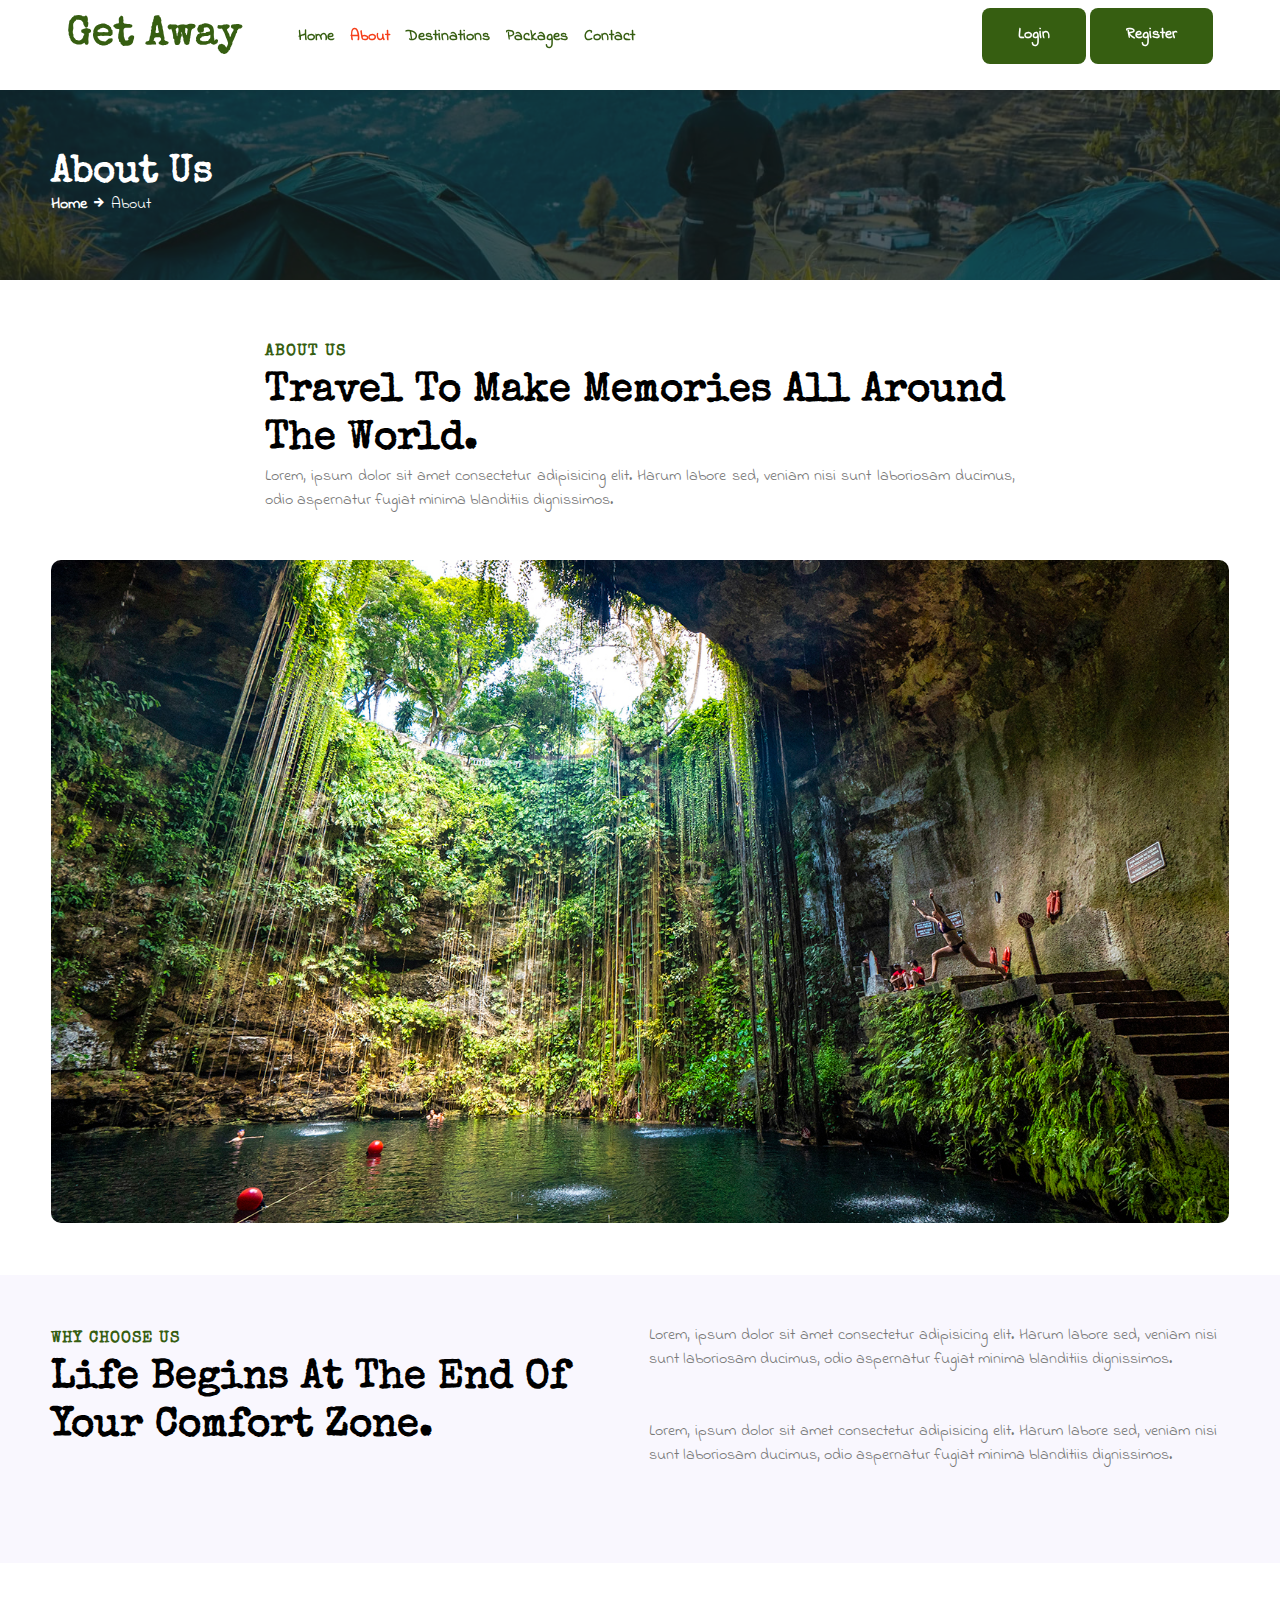
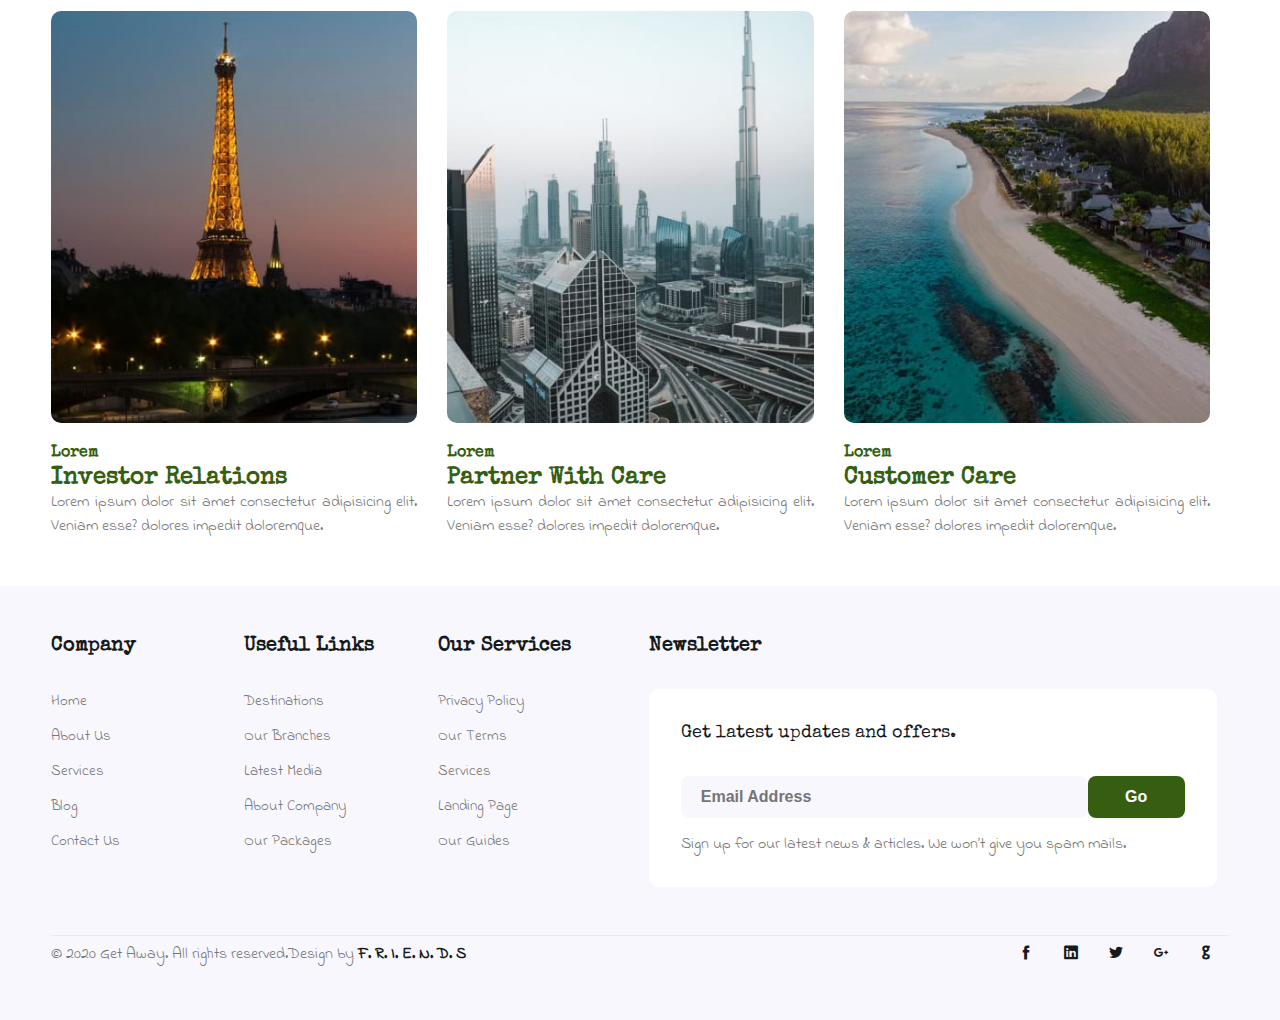
==== about.html @ 21738a69 "fix" ====
<!DOCTYPE html>
<html lang="en">
  <head>
    <meta charset="UTF-8" />
    <meta http-equiv="X-UA-Compatible" content="IE=edge" />
    <meta name="viewport" content="width=device-width, initial-scale=1.0" />

    <!-- google fonts -->
    <link rel="preconnect" href="https://fonts.googleapis.com" />
    <link rel="preconnect" href="https://fonts.gstatic.com" crossorigin />
    <link
      href="https://fonts.googleapis.com/css2?family=Indie+Flower&family=Special+Elite&display=swap"
      rel="stylesheet"
    />

    <!-- costum fonts -->
    <link href="css/icofont.min.css" rel="stylesheet" />
    <link href="css/style.css" rel="stylesheet" />
    <link href="css/responsive.css" rel="stylesheet" />

    <title>Get Away</title>
  </head>
  <body>
    <header id="site-header" class="fixed-top">
      <div class="container">
        <nav class="navbar navbar-expand-lg stroke">
          <h1>
            <a class="navbar-brand mr-lg-5" href="index.html"> Get Away </a>
          </h1>

          <button
            class="navbar-toggler collapsed bg-gradient"
            type="button"
            data-toggle="collapse"
            data-target="#navbarTogglerDemo02"
            aria-controls="navbarTogglerDemo02"
            aria-expanded="false"
            aria-label="Toggle navigation"
          >
            <span class="navbar-toggler-icon fa icon-expand fa-bars"></span>
            <span class="navbar-toggler-icon fa icon-close fa-times"></span>
          </button>

          <div class="collapse navbar-collapse" id="navbarTogglerDemo02">
            <ul class="navbar-nav mr-auto">
              <li class="nav-item">
                <a class="nav-link" href="index.html"
                  >Home <span class="sr-only">(current)</span></a
                >
              </li>
              <li class="nav-item active">
                <a class="nav-link" href="about.html">About</a>
              </li>
              <li class="nav-item">
                <a class="nav-link" href="services.html">Destinations</a>
              </li>
              <li class="nav-item">
                <a class="nav-link" href="pricing.html">Packages</a>
              </li>

              <li class="nav-item">
                <a class="nav-link" href="contact.html">Contact</a>
              </li>
            </ul>
          </div>
          <div class="d-lg-block d-none">
            <a href="contact.html" class="btn btn-style btn-secondary"
              >Login</a
            >
            <a href="contact.html" class="btn btn-style btn-secondary"
              >Register</a
            >
          </div>
        </nav>
      </div>
    </header>

   <section class="main-body my-about">
    <section class="travel-about-breadcrumb text-left">
        <div class="breadcrumb-bg breadcrumb-bg-about py-sm-5 py-4">
          <div class="container py-2">
            <h2 class="title">About Us</h2>
            <ul class="breadcrumbs-custom-path mt-2">
              <li><a href="#url">Home</a></li>
              <li class="active"><i class="icofont-arrow-right"></i> About </li>
            </ul>
          </div>
        </div>
      </section>
   </section>
   <section class="travel-cta4 py-5">
    <div class="container py-lg-5">
      <div style="margin: 8px auto; display: block; text-align:center;">

        <!---728x90--->

         
        </div>
      <div class="ab-section text-center">
        <h6 class="sub-title">About Us</h6>
        <h3 class="hny-title">Travel to make memories all around the world.</h3>
        <p class="py-3 mb-3">Lorem, ipsum dolor sit amet consectetur adipisicing elit. Harum labore sed, veniam nisi sunt laboriosam ducimus, odio
          aspernatur fugiat minima blanditiis dignissimos.</p>
      </div>
      <div class="row mt-5">
        <div class="col-md-9 mx-auto">
          <img src="images/banner3.jpeg" class="img-fluid" alt="">
        </div>
      </div>
      
    </div>
    </section>

    <section class="travel-content-6 py-5">
        <div class="container py-lg-5">
          <div class="row">
            <div class="col-lg-6 content-6-left pr-lg-5">
              <h6 class="sub-title">Why Choose Us</h6>
              <h3 class="hny-title">Life begins at the end of your comfort zone.</h3>
            </div>
            <div class="col-lg-6 content-6-right mt-lg-0 mt-4">
              <p class="mb-3">Lorem, ipsum dolor sit amet consectetur adipisicing elit. Harum labore sed, veniam nisi sunt laboriosam ducimus, odio
                aspernatur fugiat minima blanditiis dignissimos.</p>
                <p class="mb-3">Lorem, ipsum dolor sit amet consectetur adipisicing elit. Harum labore sed, veniam nisi sunt laboriosam ducimus, odio
                  aspernatur fugiat minima blanditiis dignissimos.</p>
            </div>
          </div>
        </div>
    </section>

    <section class="travel-grids1">
        <div class="hny-three-grids py-5">
          <div class="container py-lg-5">
            <div class="row">
              <div class="col-md-4 col-sm-6 mt-0 grids5-info">
                <a href="#url"><img src="images/g1.jpeg" class="img-fluid" alt=""></a>
                <h5>Lorem</h5>
                <h4><a href="#url">Investor Relations</a></h4>
                <p>Lorem ipsum dolor sit amet consectetur adipisicing elit. Veniam esse? dolores impedit doloremque.</p>
              </div>
              <div class="col-md-4 col-sm-6 mt-sm-0 mt-5 grids5-info">
                <a href="#url"><img src="images/g2.jpeg" class="img-fluid" alt=""></a>
                <h5>Lorem</h5>
                <h4><a href="#url"> 
                  Partner With Care</a></h4>
                <p>Lorem ipsum dolor sit amet consectetur adipisicing elit. Veniam esse? dolores impedit doloremque.</p>
              </div>
              <div class="col-md-4 col-sm-6 mt-md-0 mt-5 grids5-info">
                <a href="#url"><img src="images/g3.jpeg" class="img-fluid" alt=""></a>
                <h5>Lorem</h5>
                <h4><a href="#url">Customer Care</a></h4>
                <p>Lorem ipsum dolor sit amet consectetur adipisicing elit. Veniam esse? dolores impedit doloremque.</p>
              </div>
            </div>
          </div>
        </div>
      </section>

    <footer class="travel-footer">
        <div class="travel-footer-16-main py-5">
            <div class="container">
              <div class="row">
                <div class="col-lg-6 column">
                  <div class="row">
                    <div class="col-md-4 column">
                      <h3>Company</h3>
                      <ul class="footer-gd-16">
                        <li><a href="index.html">Home</a></li>
                        <li><a href="about.html">About Us</a></li>
                        <li><a href="services.html">Services</a></li>
                        <li><a href="blog.html">Blog</a></li>
                        <li><a href="contact.html">Contact Us</a></li>
                      </ul>
                    </div>
                    <div class="col-md-4 column mt-md-0 mt-4">
                      <h3>Useful Links</h3>
                      <ul class="footer-gd-16">
                        <li><a href="#url">Destinations</a></li>
                        <li><a href="#url">Our Branches</a></li>
                        <li><a href="#url">Latest Media</a></li>
                        <li><a href="about.html">About Company</a></li>
                        <li><a href="#url">Our Packages</a></li>
                      </ul>
                    </div>
                    <div class="col-md-4 column mt-md-0 mt-4">
                      <h3>Our Services</h3>
                      <ul class="footer-gd-16">
                        <li><a href="#url">Privacy Policy</a></li>
                        <li><a href="#url">Our Terms</a></li>
                        <li><a href="services.html">Services</a></li>
                        <li><a href="landing-single.html">Landing Page</a></li>
                        <li><a href="#url">Our Guides</a></li>
                      </ul>
                    </div>
                  </div>
                </div>
                <div class="col-lg-6 col-md-12 column pl-lg-5 column4 mt-lg-0 mt-5">
                  <h3>Newsletter </h3>
                  <div class="end-column">
                    <h4>Get latest updates and offers.</h4>
                    <form action="#" class="subscribe" method="post">
                      <input type="email" name="email" placeholder="Email Address" required="">
                      <button type="submit">Go</button>
                    </form>
                    <p>Sign up for our latest news &amp; articles. We won’t give you spam mails.</p>
                  </div>
                </div>
              </div>
              <div class="d-flex below-section justify-content-between align-items-center pt-4 mt-5">
                <div class="columns text-lg-left text-center">
                  <p>© 2020 Get Away. All rights reserved.Design by <a href="#" target="_blank">
                    F. R. I. E. N. D. S</a>
                  </p>
                </div>
                <div class="columns-2 mt-lg-0 mt-3">
                  <ul class="social">
                    <li><a href="#facebook"><i class="icofont-facebook"></i></a>
                    </li>
                    <li><a href="#linkedin"><i class="icofont-linkedin"></i></span></a>
                    </li>
                    <li><a href="#twitter"><i class="icofont-twitter"></i></span></a>
                    </li>
                    <li><a href="#google"><i class="icofont-google-plus"></i></span></a>
                    </li>
                    <li><a href="#github"><i class="icofont-github"></i></span></a>
                    </li>
                  </ul>
                </div>
              </div>
            </div>
          </div>
    </footer>

    <!-- for banner  -->
    <script>
      let slideIndex = 1;
      showSlides(slideIndex);

      function plusSlides(n) {
        showSlides((slideIndex += n));
      }

      function currentSlide(n) {
        showSlides((slideIndex = n));
      }

      function showSlides(n) {
        let i;
        let slides = document.getElementsByClassName("mySlides");
        if (n > slides.length) {
          slideIndex = 1;
        }
        if (n < 1) {
          slideIndex = slides.length;
        }
        for (i = 0; i < slides.length; i++) {
          slides[i].style.display = "none";
        }

        slides[slideIndex - 1].style.display = "block";
      }
    </script>
  </body>
</html>
---- css/style.css ----
/* offset */
* {
  margin: 0;
  padding: 0;
}
.container {
  width: 1178px;
  padding-right: 15px;
  padding-left: 15px;
  margin-right: auto;
  margin-left: auto;
}
ul li {
  list-style: none;
  display: inline-block;
}
.clearfix {
  clear: both;
}
p {
  margin: 0;
  padding: 0;
  font-size: 1em;
  line-height: 26px;
  color: #777;
}
p,
li,
a {
  font-family: "Indie Flower", cursive;
}
a {
  text-decoration: none;
  color: #000;
  font-weight: 600;
  cursor: pointer;
}
a:hover {
  color: #f53f1a;
}
.right {
  float: right;
}
.left {
  float: left;
}
p {
  text-align: justify;
  line-height: 1.5;
}
a {
  font-weight: 700;
  color: #365e11;
}
h1,
h2,
h3,
h4,
h5,
h6,
h1 a, h4 a {
  font-family: "Special Elite", cursive;
}
.mr-lg-5,
.mx-lg-5 {
  margin-right: 3rem !important;
}
.sr-only {
  position: absolute;
  width: 1px;
  height: 1px;
  padding: 0;
  margin: -1px;
  overflow: hidden;
  clip: rect(0, 0, 0, 0);
  border: 0;
}
.nav-fixed .navbar-expand-lg .navbar-nav li.nav-item.active .nav-link,
nav .active a {
  color: #f53f1a !important;
}
.mb-3 {
  margin-bottom: 3em;
}
.mt-5,
.my-5 {
  margin-top: 3rem !important;
}
.col-1,
.col-2,
.col-3,
.col-4,
.col-5,
.col-6,
.col-7,
.col-8,
.col-9,
.col-10,
.col-11,
.col-12,
.col,
.col-auto,
.col-sm-1,
.col-sm-2,
.col-sm-3,
.col-sm-4,
.col-sm-5,
.col-sm-6,
.col-sm-7,
.col-sm-8,
.col-sm-9,
.col-sm-10,
.col-sm-11,
.col-sm-12,
.col-sm,
.col-sm-auto,
.col-md-1,
.col-md-2,
.col-md-3,
.col-md-4,
.col-md-5,
.col-md-6,
.col-md-7,
.col-md-8,
.col-md-9,
.col-md-10,
.col-md-11,
.col-md-12,
.col-md,
.col-md-auto,
.col-lg-1,
.col-lg-2,
.col-lg-3,
.col-lg-4,
.col-lg-5,
.col-lg-6,
.col-lg-7,
.col-lg-8,
.col-lg-9,
.col-lg-10,
.col-lg-11,
.col-lg-12,
.col-lg,
.col-lg-auto,
.col-xl-1,
.col-xl-2,
.col-xl-3,
.col-xl-4,
.col-xl-5,
.col-xl-6,
.col-xl-7,
.col-xl-8,
.col-xl-9,
.col-xl-10,
.col-xl-11,
.col-xl-12,
.col-xl,
.col-xl-auto {
  position: relative;
  width: 100%;
  padding-right: 15px;
  padding-left: 15px;
}
.p-4 {
  padding: 1.5em;
}
.img-fluid {
  max-width: 100%;
  height: auto;
}
.mt-4,
.my-4 {
  margin-top: 1.5rem !important;
}
.pb-5,
.py-5 {
  padding-bottom: 3rem !important;
}
.col-6 {
  flex: 0 0 50%;
  max-width: 47%;
}
.pt-5,
.py-5 {
  padding-top: 3rem !important;
}
.ml-auto,
.mx-auto {
  margin-left: auto !important;
}
.text-left {
  text-align: left !important;
}
.hny-title {
  font-size: 40px;
  font-weight: 600;
  line-height: 48px;
  text-transform: capitalize;
}
.btn {
  display: inline-block;
  text-align: center;
  vertical-align: middle;
  -webkit-user-select: none;
  -moz-user-select: none;
  -ms-user-select: none;
  user-select: none;
}
.btn-style {
  padding: 0px 36px;
  font-size: 16px;
  line-height: 52px;
  text-transform: capitalize;
  font-weight: 600;
  transition: 0.3s ease-in;
  border-radius: 8px;
  height: 56px;
}
.btn-secondary {
  color: #fff;
  background-color: #365e11;
  border-color: #365e11;
}
.d-flex {
  display: flex !important;
}
/*=========== HOME PAGE ============*/
/* header */
.fixed-top {
  position: fixed;
  top: 0;
  right: 0;
  left: 0;
  z-index: 1030;
}
header {
  background-color: #fff;
  padding: 0px;
  transition: all 0.4s ease 0s;
  height: 90px;
  display: grid;
  align-items: center;
  box-shadow: 0 3px 9px rgb(0 0 0 / 5%);
}
.nav {
  display: flex;
  flex-wrap: wrap;
  padding-left: 0;
  margin-bottom: 0;
  list-style: none;
}

.nav-link {
  display: block;
  padding: 0.5rem 1rem;
}

.nav-link:hover,
.nav-link:focus {
  text-decoration: none;
}

.nav-link.disabled {
  color: #6c757d;
  pointer-events: none;
  cursor: default;
}

.nav-tabs {
  border-bottom: 1px solid #dee2e6;
}

.nav-tabs .nav-item {
  margin-bottom: -1px;
}

.nav-tabs .nav-link {
  border: 1px solid transparent;
  border-top-left-radius: 0.25rem;
  border-top-right-radius: 0.25rem;
}

.nav-tabs .nav-link:hover,
.nav-tabs .nav-link:focus {
  border-color: #e9ecef #e9ecef #dee2e6;
}

.nav-tabs .nav-link.disabled {
  color: #6c757d;
  background-color: transparent;
  border-color: transparent;
}

.nav-tabs .nav-link.active,
.nav-tabs .nav-item.show .nav-link {
  color: #495057;
  background-color: #fff;
  border-color: #dee2e6 #dee2e6 #fff;
}

.nav-tabs .dropdown-menu {
  margin-top: -1px;
  border-top-left-radius: 0;
  border-top-right-radius: 0;
}

.nav-pills .nav-link {
  border-radius: 0.25rem;
}

.nav-pills .nav-link.active,
.nav-pills .show > .nav-link {
  color: #fff;
  background-color: #000000;
}

.nav-fill .nav-item {
  flex: 1 1 auto;
  text-align: center;
}

.nav-justified .nav-item {
  flex-basis: 0;
  flex-grow: 1;
  text-align: center;
}

.tab-content > .tab-pane {
  display: none;
}

.tab-content > .active {
  display: block;
}

.navbar {
  position: relative;
  display: flex;
  flex-wrap: wrap;
  align-items: center;
  justify-content: space-between;
  padding: 0.5rem 1rem;
}

.navbar .container,
.navbar .container-fluid,
.navbar .container-sm,
.navbar .container-md,
.navbar .container-lg,
.navbar .container-xl {
  display: flex;
  flex-wrap: wrap;
  align-items: center;
  justify-content: space-between;
}

.navbar-brand {
  display: inline-block;
  padding-top: 0.3125rem;
  padding-bottom: 0.3125rem;
  margin-right: 1rem;
  font-size: 1.25rem;
  line-height: inherit;
  white-space: nowrap;
}

.navbar-brand:hover,
.navbar-brand:focus {
  text-decoration: none;
}

.navbar-nav {
  display: flex;
  flex-direction: column;
  padding-left: 0;
  margin-bottom: 0;
  list-style: none;
}

.navbar-nav .nav-link {
  padding-right: 0;
  padding-left: 0;
}

.navbar-nav .dropdown-menu {
  position: static;
  float: none;
}

.navbar-text {
  display: inline-block;
  padding-top: 0.5rem;
  padding-bottom: 0.5rem;
}

.navbar-collapse {
  flex-basis: 100%;
  flex-grow: 1;
  align-items: center;
}

.navbar-toggler {
  padding: 0.25rem 0.75rem;
  font-size: 1.25rem;
  line-height: 1;
  background-color: transparent;
  border: 1px solid transparent;
  border-radius: 0.25rem;
}

.navbar-toggler:hover,
.navbar-toggler:focus {
  text-decoration: none;
}

.navbar-toggler-icon {
  display: inline-block;
  width: 1.5em;
  height: 1.5em;
  vertical-align: middle;
  content: "";
  background: no-repeat center center;
  background-size: 100% 100%;
}
.navbar-expand {
  flex-flow: row nowrap;
  justify-content: flex-start;
}

.navbar-expand > .container,
.navbar-expand > .container-fluid,
.navbar-expand > .container-sm,
.navbar-expand > .container-md,
.navbar-expand > .container-lg,
.navbar-expand > .container-xl {
  padding-right: 0;
  padding-left: 0;
}

.navbar-expand .navbar-nav {
  flex-direction: row;
}

.navbar-expand .navbar-nav .dropdown-menu {
  position: absolute;
}

.navbar-expand .navbar-nav .nav-link {
  padding-right: 0.5rem;
  padding-left: 0.5rem;
}

.navbar-expand > .container,
.navbar-expand > .container-fluid,
.navbar-expand > .container-sm,
.navbar-expand > .container-md,
.navbar-expand > .container-lg,
.navbar-expand > .container-xl {
  flex-wrap: nowrap;
}

.navbar-expand .navbar-collapse {
  display: flex !important;
  flex-basis: auto;
}

.navbar-expand .navbar-toggler {
  display: none;
}

.navbar-light .navbar-brand {
  color: rgba(0, 0, 0, 0.9);
}

.navbar-light .navbar-brand:hover,
.navbar-light .navbar-brand:focus {
  color: rgba(0, 0, 0, 0.9);
}

.navbar-light .navbar-nav .nav-link {
  color: rgba(0, 0, 0, 0.5);
}

.navbar-light .navbar-nav .nav-link:hover,
.navbar-light .navbar-nav .nav-link:focus {
  color: rgba(0, 0, 0, 0.7);
}

.navbar-light .navbar-nav .nav-link.disabled {
  color: rgba(0, 0, 0, 0.3);
}

.navbar-light .navbar-nav .show > .nav-link,
.navbar-light .navbar-nav .active > .nav-link,
.navbar-light .navbar-nav .nav-link.show,
.navbar-light .navbar-nav .nav-link.active {
  color: rgba(0, 0, 0, 0.9);
}

.navbar-light .navbar-toggler {
  color: rgba(0, 0, 0, 0.5);
  border-color: rgba(0, 0, 0, 0.1);
}

.navbar-light .navbar-toggler-icon {
  background-image: url("data:image/svg+xml,%3csvg xmlns='http://www.w3.org/2000/svg' width='30' height='30' viewBox='0 0 30 30'%3e%3cpath stroke='rgba(0, 0, 0, 0.5)' stroke-linecap='round' stroke-miterlimit='10' stroke-width='2' d='M4 7h22M4 15h22M4 23h22'/%3e%3c/svg%3e");
}

.navbar-light .navbar-text {
  color: rgba(0, 0, 0, 0.5);
}

.navbar-light .navbar-text a {
  color: rgba(0, 0, 0, 0.9);
}

.navbar-light .navbar-text a:hover,
.navbar-light .navbar-text a:focus {
  color: rgba(0, 0, 0, 0.9);
}

.navbar-dark .navbar-brand {
  color: #fff;
}

.navbar-dark .navbar-brand:hover,
.navbar-dark .navbar-brand:focus {
  color: #fff;
}

.navbar-dark .navbar-nav .nav-link {
  color: rgba(255, 255, 255, 0.5);
}

.navbar-dark .navbar-nav .nav-link:hover,
.navbar-dark .navbar-nav .nav-link:focus {
  color: rgba(255, 255, 255, 0.75);
}

.navbar-dark .navbar-nav .nav-link.disabled {
  color: rgba(255, 255, 255, 0.25);
}

.navbar-dark .navbar-nav .show > .nav-link,
.navbar-dark .navbar-nav .active > .nav-link,
.navbar-dark .navbar-nav .nav-link.show,
.navbar-dark .navbar-nav .nav-link.active {
  color: #fff;
}

.navbar-dark .navbar-toggler {
  color: rgba(255, 255, 255, 0.5);
  border-color: rgba(255, 255, 255, 0.1);
}

.navbar-dark .navbar-text {
  color: rgba(255, 255, 255, 0.5);
}

.navbar-dark .navbar-text a {
  color: #fff;
}

.navbar-dark .navbar-text a:hover,
.navbar-dark .navbar-text a:focus {
  color: #fff;
}
#site-header nav h1 a {
  font-size: 40px;
}

/* banner */
.mySlides {
  display: none;
}
.mySlides img {
  vertical-align: middle;
  height: 41em;
  object-fit: cover;
}

/* Slideshow container */
.slideshow-container {
  max-width: 100%;
  position: relative;
  margin: auto;
}

/* Next & previous buttons */
.prev,
.next {
  cursor: pointer;
  position: absolute;
  top: 50%;
  width: auto;
  padding: 16px;
  margin-top: -22px;
  color: white;
  font-weight: bold;
  font-size: 18px;
  transition: 0.6s ease;
  border-radius: 0 3px 3px 0;
  user-select: none;
}

/* Position the "next button" to the right */
.next {
  right: 0;
  border-radius: 3px 0 0 3px;
}

/* On hover, add a black background color with a little bit see-through */
.prev:hover,
.next:hover {
  background-color: rgba(0, 0, 0, 0.8);
}

/* Caption text */
.text {
  color: #f2f2f2;
  font-size: 15px;
  padding: 8px 12px;
  position: absolute;
  bottom: 8px;
  width: 100%;
  text-align: center;
}

/* Fading animation */
.fade {
  animation-name: fade;
  animation-duration: 1.5s;
}

@keyframes fade {
  from {
    opacity: 0.4;
  }
  to {
    opacity: 1;
  }
}
/* travel-grid */
.travel-grids img,
.best-rooms img, .travel-cta4 img, .travel-grids1 img{
  border-radius: 10px;
}
.travel-grids {
  background-color: #936be80d;
}
.sub-title {
  font-size: 16px;
  font-weight: 700;
  text-transform: uppercase;
  line-height: 2em;
  letter-spacing: 1px;
  color: #365e11;
}
.main-title {
  font-size: 40px;
  font-weight: 600;
  line-height: 48px;
  text-transform: capitalize;
}
.row {
  display: flex;
  flex-wrap: wrap;
  margin-right: -15px;
  margin-left: -15px;
}
.col-lg-6 {
  flex: 0 0 50%;
  max-width: 47%;
}
.subject-card-header {
  background-color: #fff;
  border-radius: 8px;
  box-shadow: var(--card-box-shadow);
  transition: 0.3s ease-in-out;
  border: 1px solid #ddd;
}
.align-items-center {
  align-items: center !important;
}
.travel-grids h4 {
  font-size: 24px;
  line-height: 28px;
  color: #000;
}
.travel-grids .dst-btm {
  margin: 16px 0;
  padding: 6px 0;
  border-top: 1px dotted #c5c5c5;
  border-bottom: 1px dotted #c5c5c5;
  color: #000;
  display: grid;
  grid-template-columns: 2fr 1fr;
  align-items: center;
}
.travel-grids .dst-btm h6 {
  font-size: 16px;
  font-weight: 400;
  color: 000;
}
.travel-grids .dst-btm span {
  text-align: right;
  font-size: 16px;
  font-weight: 600;
  color: #365e11;
}

/* stats count */
.stats_info p {
  font-size: 50px;
  line-height: 60px;
  font-weight: 700;
  color: #365e11;
  margin-top: 30px;
  margin-bottom: 0;
}
.stats_info h4 {
  font-size: 20px;
  line-height: 25px;
  text-transform: capitalize;
  color: #777;
  margin-top: 10px;
  opacity: 0.8;
  font-weight: 300;
}

/* best-rooms */
.best-rooms {
  background-color: #936be80d;
}
.best-rooms .maghny-grid {
  position: relative;
  list-style: none;
}
.best-rooms .maghny-grid figure {
  position: relative;
  /* float: left; */
  overflow: hidden;
  background: #020004;
  text-align: center;
  cursor: pointer;
  margin-bottom: 0px;
  border-top-left-radius: 10px;
  border-top-right-radius: 10px;
}
.best-rooms .maghny-grid figure img {
  position: relative;
  display: block;
  min-height: 100%;
  max-width: 100%;
  opacity: 0.8;
}
.best-rooms figure.effect-lily img {
  opacity: 0.7;
  transition: opacity 0.35s, transform 0.35s;
  width: 100%;
}
article,
aside,
figcaption,
figure,
footer,
header,
hgroup,
main,
nav,
section {
  display: block;
}
.best-rooms .maghny-grid figure figcaption {
  padding: 2em;
  padding-bottom: 0;
  color: #fff;
  text-transform: capitalize;
  -webkit-backface-visibility: hidden;
  backface-visibility: hidden;
}
.best-rooms .maghny-grid figure figcaption,
.best-rooms .maghny-grid figure figcaption > a {
  position: absolute;
  top: inherit;
  bottom: 27%;
  left: 0;
  width: 100%;
}
.best-rooms figure.effect-lily figcaption {
  text-align: left;
}
.best-rooms figure.effect-lily figcaption > div {
  position: absolute;
  bottom: 0;
  left: 0;
  padding: 1.5em;
  padding-bottom: 0;
  width: 100%;
  height: 50%;
}
.best-rooms .maghny-grid figure h4 {
  transition: transform 0.35s;
  font-size: 18px;
  line-height: 28px;
}
.best-rooms .maghny-grid figure h4,
.best-rooms .maghny-grid figure p {
  margin: 0;
  color: #fff;
}
.best-rooms figure.effect-lily h4,
.best-rooms figure.effect-lily p,
.best-rooms figure.effect-lily a {
  transform: translate3d(0, 40px, 0);
}
.best-rooms figure.effect-lily h4 {
  transition: transform 0.35s;
}
.best-rooms .maghny-grid figure p {
  color: #fff;
  font-weight: 600;
}
.best-rooms figure.effect-lily p,
.best-rooms figure.effect-lily a {
  color: rgba(255, 255, 255, 0.8);
  opacity: 0;
  transition: opacity 0.2s, transform 0.35s;
}
.best-rooms figure.effect-lily:hover img,
.best-rooms figure.effect-lily:hover p,
.best-rooms figure.effect-lily:hover a {
  opacity: 0.9;
}

.best-rooms figure.effect-lily:hover h4,
.best-rooms figure.effect-lily:hover p,
.best-rooms figure.effect-lily:hover p {
  transform: translate3d(0, 15px, 0);
}

.best-rooms figure.effect-lily:hover p,
.best-rooms figure.effect-lily:hover a {
  transition-delay: 0.05s;
  transition-duration: 0.35s;
}

.best-rooms .room-info ul li {
  display: inline-block;
  margin-right: 15px;
  color: var(--para-color);
  font-weight: 500;
}

.best-rooms .room-info ul li span.fa {
  color: #d1cebd;
  width: 22px;
  font-size: 16px;
}
.best-rooms .border-radius {
  border-radius: 10px;
}
.best-rooms .col-6 {
  max-width: 44%;
}
.travel-bottom {
  background: url(../images/banner2.jpeg) no-repeat center;
  background-size: cover;
  position: relative;
  z-index: 0;
  display: grid;
  align-items: center;
}

.travel-bottom::before {
  content: "";
  position: absolute;
  top: 0;
  min-height: 100%;
  left: 0;
  right: 0;
  z-index: -1;
  background-color: #0c0c0c;
  opacity: 0.6;
}

.travel-bottom .bottom-info {
  max-width: 600px;
}

.travel-bottom .bottom-info p {
  color: #fff;
  text-align: left;
  opacity: 0.9;
}
.hny-title.two {
  color: #fff;
}
/* footer  */
.travel-footer .travel-footer-16-main {
  background: #936be80d;
}

.travel-footer .travel-footer-16-main h3 {
  font-size: 20px;
  line-height: 25px;
  color: #151b1d;
  margin-bottom: 30px;
  font-weight: 700;
}

.travel-footer .travel-footer-16-main h4 {
  font-size: 18px;
  line-height: 25px;
  color: #151b1d;
  margin-bottom: 30px;
  font-weight: 500;
}

.travel-footer .ad-text-inf {
  margin-bottom: 20px;
}
.travel-footer .col-md-4 {
  max-width: 27.33333%;
}

.travel-footer span.color-ubd {
  color: var(--font-color);
  opacity: 0.5;
  font-weight: 500;
  font-size: 16px;
  display: block;
  margin-bottom: 2px;
}

.travel-footer .footer-gd-16 li {
  display: block;
  list-style: none;
  margin: 10px 0;
}

.travel-footer .footer-gd-16 li a {
  color: #777;
  font-weight: normal;
  font-size: 15px;
  line-height: 25px;
  padding: 0;
  text-transform: capitalize;
}

.travel-footer .end-column {
  background-color: #fff;
  padding: 2em;
  border-radius: 10px;
}

.travel-footer .below-section,
.travel-footer .para-content-footer {
  border-top: 1px solid #eaeaea;
}

.travel-footer .travel-footer-16-main h3 a:hover,
.travel-footer .footer-gd-16 li a:hover,
.travel-footer .travel-footer-16-main p a:hover {
  opacity: 0.8;
  color: #000;
}

.travel-footer .travel-footer-16-main p {
  line-height: 22px;
  color: #777;
  font-size: 16px;
}

.travel-footer .travel-footer-16-main p a {
  color: #151b1d;
}

.travel-footer a.footer-small-text {
  color: var(--heading-color);
  line-height: 24px;
  font-size: 16px;
  font-weight: 600;
  transition: 0.3s ease-in;
}

.travel-footer a.footer-small-text:hover {
  background: var(--secondary-color);
  transition: 0.3s ease-in;
}

.travel-footer .text-sub-small {
  color: #656f7b;
  font-size: 14px;
  margin-top: 4px;
}

.travel-footer form {
  display: flex;
  margin-bottom: 15px;
  justify-content: space-between;
}

.travel-footer .subscribe input[type="email"] {
  background: #936be80d;
  border: none;
  padding: 12px 20px;
  font-size: 16px;
  outline: none;
  width: 78%;
  color: #151b1d;
  font-weight: 600;
  border-radius: 8px;
}

.travel-footer .subscribe button {
  text-align: center;
  background: #365e11;
  border: none;
  outline: none;
  font-size: 16px;
  font-weight: 600;
  padding: 12px 20px;
  cursor: pointer;
  width: 20%;
  color: #fff;
  border-radius: 8px;
}

.travel-footer .subscribe button:hover {
  transition: all 0.5s ease;
}

.travel-footer .subscribe button img {
  vertical-align: middle;
}

.travel-footer #movetop {
  display: none;
  position: fixed;
  bottom: 100px;
  right: 20px;
  z-index: 99;
  border: none;
  outline: none;
  cursor: pointer;
  width: 50px;
  height: 45px;
  background: #365e11;
  padding: 0;
  opacity: 0.7;
  transition: 0.3s ease;
  border-radius: 8px;
}

.travel-footer #movetop:hover {
  opacity: 1;
  transition: 0.3s ease;
}

.travel-footer #movetop span.fa {
  line-height: 45px;
  color: #fff;
  font-size: 22px;
}

.travel-footer .below-section {
  justify-content: space-between;
}

.travel-footer ul.social li,
.travel-footer ul.jst-link li {
  display: inline-block;
  margin-right: 5px;
}

.travel-footer ul.social li a {
  color: #151b1d;
  width: 36px;
  height: 36px;
  line-height: 36px;
  display: inline-block;
  border-radius: 50%;
  text-align: center;
}

.travel-footer ul.social li a:hover {
  background: #e9ecef;
  transition: 0.3s ease;
  color: #fff;
}

.travel-footer ul.social li a span {
  font-size: 15px;
  line-height: 36px;
}

/* ====================== Login Page ====================== */
/* breadcrumb */
.travel-about-breadcrumb {
    margin-top: 90px;
    background: url(../images/banner2.jpeg) no-repeat center;
    background-size: cover;
    position: relative;
    z-index: 0;
    display: grid;
    align-items: center;
    padding: 1em 0;
  }
  
  .travel-about-breadcrumb h2.title {
    font-size: 38px;
    font-weight: 700;
    color: #fff;
  }
  
  .travel-about-breadcrumb::before {
    content: "";
    position: absolute;
    top: 0;
    min-height: 100%;
    left: 0;
    right: 0;
    z-index: -1;
    background-color: #161B1D;
    opacity: .7;
  }
  
  .travel-about-breadcrumb .breadcrumbs-custom-path li {
    position: relative;
    display: inline-block;
    vertical-align: middle;
    font-size: 1em;
    line-height: 1.5;
    font-weight: 400;
    text-transform: capitalize;
    color: #fff;
  }
  
  ul.breadcrumbs-custom-path li a {
    color: var(--secondary-color);
  }
  
  .travel-about-breadcrumb .breadcrumbs-custom-path li span.fa {
    font-size: 12px;
    vertical-align: 2px;
  }
  
  @media (max-width:991px) {
    .travel-about-breadcrumb {
      margin-top: 68px;
    }
  }
  
  @media (max-width:640px) {
    .travel-about-breadcrumb h2.title {
      font-size: 34px;
    }
  
    .travel-about-breadcrumb {
      margin-top: 68px;
    }
  }
  
  @media (max-width:600px) {
    .travel-about-breadcrumb h2.title {
      font-size: 30px;
    }
}
/* about  */
.ab-section {
    max-width: 750px;
    margin: 0 auto;
  }
  
  .travel-content-6 {
    background: #936be80d ;
  }
  

#loggedIn-block .dropdown {
  position: relative;
  display: inline-block;
}

#loggedIn-block .dropdown-content {
  display: none;
  position: absolute;
  background-color: #f9f9f9;
  min-width: 160px;
  box-shadow: 0px 8px 16px 0px rgba(0, 0, 0, 0.2);
  padding: 12px 16px;
  z-index: 1;
}

#loggedIn-block .dropdown:hover .dropdown-content {
  display: block;
}

/* For Modal */
/* The Modal (background) */
.modal {
  display: none; /* Hidden by default */
  position: fixed; /* Stay in place */
  z-index: 1; /* Sit on top */
  padding-top: 100px; /* Location of the box */
  left: 0;
  top: 0;
  width: 100%; /* Full width */
  height: 100%; /* Full height */
  overflow: auto; /* Enable scroll if needed */
  background-color: rgb(0, 0, 0); /* Fallback color */
  background-color: rgba(0, 0, 0, 0.4); /* Black w/ opacity */
}

/* Modal Content */
.modal-content {
  position: relative;
  background-color: #fefefe;
  margin: auto;
  padding: 0;
  border: 1px solid #888;
  width: 80%;
  box-shadow: 0 4px 8px 0 rgba(0, 0, 0, 0.2), 0 6px 20px 0 rgba(0, 0, 0, 0.19);
  -webkit-animation-name: animatetop;
  -webkit-animation-duration: 0.4s;
  animation-name: animatetop;
  animation-duration: 0.4s;
}

/* Add Animation */
@-webkit-keyframes animatetop {
  from {
    top: -300px;
    opacity: 0;
  }
  to {
    top: 0;
    opacity: 1;
  }
}

@keyframes animatetop {
  from {
    top: -300px;
    opacity: 0;
  }
  to {
    top: 0;
    opacity: 1;
  }
}

/* The Close Button */
.close {
  color: #365e11;
  float: right;
  font-size: 28px;
  font-weight: bold;
}

.close:hover,
.close:focus {
  color: #f53f1a;
  text-decoration: none;
  cursor: pointer;
}

.modal-header {
  padding: 18px;
  background-color: #f1f1f1;
  color: #365e11;
}

.modal-body {
  padding: 2px 16px;
}

.modal-footer {
  padding: 16px;
  background-color: #f1f1f1;
  color: #365e11;
  display: flex;
  justify-content: space-between;
  flex-direction: row-reverse;
}

#changePwForm form {
  border: 3px solid #f1f1f1;
}

#changePwForm input[type="text"],
#changePwForm input[type="password"] {
  width: 100%;
  padding: 12px 20px;
  margin: 8px 0;
  display: inline-block;
  border: 1px solid #ccc;
  box-sizing: border-box;
}

#changePwForm .container {
  width: auto;
}

.modal-footer button {
  background-color: #04aa6d;
  color: white;
  padding: 14px 20px;
  margin: 8px 0;
  border: none;
  cursor: pointer;
  /* width: 100%; */
}

.modal-footer button:hover {
  opacity: 0.8;
}

.modal-footer .cancelbtn {
  background-color: #f44336;
}
.travel-grids1 .grids5-info h5 {
    font-size: 16px;
    line-height: 25px;
    color: #365e11;
    margin-top: 10px;
}
.travel-grids1 h4, .grids-1 h4{
    margin: 0;
    padding: 0;
    color: #151b1d;
    font-weight: 700;
    font-size: 1.5em;
    font-family: "Special Elite", cursive;
}
/* Destination Page  */
.grids-1 .info {
    padding: 20px 0px;
}
.grids-1 .dst-btm {
    display: grid;
    grid-template-columns: 2fr 1fr;
    align-items: center;
    border-top: 1px solid #ddd;
    margin-top: 16px;
    padding-top: 10px;
}
.grids-1 .dst-btm h6 {
    font-size: 16px;
    font-weight: 400;
    color: #151b1d;
}
.grids-1 .dst-btm span {
    text-align: right;
    font-size: 16px;
    font-weight: 600;
    color: #365e11;
}
/* Packages page  */
.pricing .grid {
    display: grid;
    grid-template-columns: 1fr 3fr 2fr;
    align-items: center;
    grid-gap: 20px;
  }
  
  .pricing .price-box {
    box-sizing: border-box;
    background: #fff;
    padding: 20px;
    border: 1px solid #151b1d;
    border-radius: 6px;
    -webkit-border-radius: 6px;
    -o-border-radius: 6px;
    -moz-border-radius: 6px;
    -ms-border-radius: 6px;
    margin-bottom: 30px;
  }
  
  .pricing .price-box:hover {
    border: 1px solid #f44336;
    transition: 0.5s ease-out;
    -webkit-transition: 0.5s ease-out;
    -moz-transition: 0.5s ease-out;
    -ms-transition: 0.5s ease-out;
    -o-transition: 0.5s ease-out;
  }
  
  .pricing .pricehead {
    color: #151b1d;
    text-transform: uppercase;
    line-height: 20px;
    font-size: 15px;
    font-weight: 700;
  }
  
  .pricing .pricing {
    color: var(--heading-color);
    line-height: 32px;
    font-size: 42px;
    text-align: right;
    font-weight: 700;
  }
  
  .pricing .price-number {
    display: grid;
    grid-template-columns: 1fr 1fr;
    align-items: center;
    grid-gap: 20px;
  }
  
  .pricing .pri {
    color: var(--font-color);
    line-height: 25px;
    font-size: 17px;
    vertical-align: super;
    font-weight: 600;
  }
  
  .pricing .pri1 {
    color: var(--heading-color);
    text-align: right;
    line-height: 25px;
    font-size: 20px;
    font-weight: 300;
    vertical-align: super;
  }
  
  .pricing .price-title {
    color: var(--font-color);
    line-height: 20px;
    font-size: 17px;
    font-weight: 400;
    text-transform: capitalize;
  }
  
  .pricing .pricing-style-w3ls {
    margin: 0 auto;
    width: 100%;
    display: flex;
    flex-wrap: wrap;
    justify-content: center;
  }
  
  @media (max-width:992px) {
    .pricing .price-number {
      display: grid;
      grid-template-columns: 1fr;
    }
  
    .pricing .grid {
      display: grid;
      grid-template-columns: 2fr 3fr 2fr;
      align-items: center;
      grid-gap: 10px;
    }
  }
  
  @media (max-width:667px) {
    .pricing .grid {
      display: grid;
      grid-template-columns: 1fr;
      align-items: center;
      grid-gap: 10px;
      text-align: center;
    }
  
    .pricing .price-number {
      margin-top: 20px;
    }
  
    .pricing .pricing {
      font-size: 48px;
      text-align: center;
    }
  }
---- css/responsive.css ----
@media (max-width: 575.98px) {
  .navbar-expand-sm > .container,
  .navbar-expand-sm > .container-fluid,
  .navbar-expand-sm > .container-sm,
  .navbar-expand-sm > .container-md,
  .navbar-expand-sm > .container-lg,
  .navbar-expand-sm > .container-xl {
    padding-right: 0;
    padding-left: 0;
  }
}

@media (min-width: 576px) {
  .pb-sm-5,
  .py-sm-5 {
    padding-bottom: 3rem !important;
  }
  .pt-sm-5,
  .py-sm-5 {
    padding-top: 3rem !important;
  }
  .mt-sm-0,
  .my-sm-0 {
    margin-top: 0 !important;
  }
  .navbar-expand-sm {
    flex-flow: row nowrap;
    justify-content: flex-start;
  }

  .navbar-expand-sm .navbar-nav {
    flex-direction: row;
  }

  .navbar-expand-sm .navbar-nav .dropdown-menu {
    position: absolute;
  }

  .navbar-expand-sm .navbar-nav .nav-link {
    padding-right: 0.5rem;
    padding-left: 0.5rem;
  }

  .navbar-expand-sm > .container,
  .navbar-expand-sm > .container-fluid,
  .navbar-expand-sm > .container-sm,
  .navbar-expand-sm > .container-md,
  .navbar-expand-sm > .container-lg,
  .navbar-expand-sm > .container-xl {
    flex-wrap: nowrap;
  }

  .navbar-expand-sm .navbar-collapse {
    display: flex !important;
    flex-basis: auto;
  }

  .navbar-expand-sm .navbar-toggler {
    display: none;
  }
  .col-sm-5 {
    flex: 0 0 41.66667%;
    max-width: 40.66667%;
  }
  .col-sm-7 {
    flex: 0 0 58.33333%;
    max-width: 48.33333%;
  }
}

@media (max-width: 767.98px) {
  .navbar-expand-md > .container,
  .navbar-expand-md > .container-fluid,
  .navbar-expand-md > .container-sm,
  .navbar-expand-md > .container-md,
  .navbar-expand-md > .container-lg,
  .navbar-expand-md > .container-xl {
    padding-right: 0;
    padding-left: 0;
  }
}

@media (min-width: 768px) {
  .mt-md-0,
  .my-md-0 {
    margin-top: 0 !important;
  }
  .col-md-4 {
    flex: 0 0 33.33333%;
    max-width: 33.33333%;
  }
  .navbar-expand-md {
    flex-flow: row nowrap;
    justify-content: flex-start;
  }

  .navbar-expand-md .navbar-nav {
    flex-direction: row;
  }

  .navbar-expand-md .navbar-nav .dropdown-menu {
    position: absolute;
  }

  .navbar-expand-md .navbar-nav .nav-link {
    padding-right: 0.5rem;
    padding-left: 0.5rem;
  }

  .navbar-expand-md > .container,
  .navbar-expand-md > .container-fluid,
  .navbar-expand-md > .container-sm,
  .navbar-expand-md > .container-md,
  .navbar-expand-md > .container-lg,
  .navbar-expand-md > .container-xl {
    flex-wrap: nowrap;
  }

  .navbar-expand-md .navbar-collapse {
    display: flex !important;
    flex-basis: auto;
  }

  .navbar-expand-md .navbar-toggler {
    display: none;
  }
  .travel-grids1 .col-md-4 {
    max-width: 30.33333%;
  }
}

@media (max-width: 991.98px) {
  .navbar-expand-lg > .container,
  .navbar-expand-lg > .container-fluid,
  .navbar-expand-lg > .container-sm,
  .navbar-expand-lg > .container-md,
  .navbar-expand-lg > .container-lg,
  .navbar-expand-lg > .container-xl {
    padding-right: 0;
    padding-left: 0;
  }
  .travel-footer .below-section {
    display: block !important;
  }

  .travel-footer .columns-2 {
    text-align: center;
  }
}

@media (min-width: 992px) {
    .text-lg-center {
        text-align: center !important;
    }
  .mt-lg-0,
  .my-lg-0 {
    margin-top: 0 !important;
  }
  .navbar-expand-lg {
    flex-flow: row nowrap;
    justify-content: flex-start;
  }

  .navbar-expand-lg .navbar-nav {
    flex-direction: row;
  }

  .navbar-expand-lg .navbar-nav .dropdown-menu {
    position: absolute;
  }

  .navbar-expand-lg .navbar-nav .nav-link {
    padding-right: 0.5rem;
    padding-left: 0.5rem;
  }

  .navbar-expand-lg > .container,
  .navbar-expand-lg > .container-fluid,
  .navbar-expand-lg > .container-sm,
  .navbar-expand-lg > .container-md,
  .navbar-expand-lg > .container-lg,
  .navbar-expand-lg > .container-xl {
    flex-wrap: nowrap;
  }

  .navbar-expand-lg .navbar-collapse {
    display: flex !important;
    flex-basis: auto;
  }

  .navbar-expand-lg .navbar-toggler {
    display: none;
  }
  .col-lg-3 {
    flex: 0 0 25%;
    max-width: 22%;
  }
}

@media (max-width: 1199.98px) {
  .navbar-expand-xl > .container,
  .navbar-expand-xl > .container-fluid,
  .navbar-expand-xl > .container-sm,
  .navbar-expand-xl > .container-md,
  .navbar-expand-xl > .container-lg,
  .navbar-expand-xl > .container-xl {
    padding-right: 0;
    padding-left: 0;
  }
}

@media (min-width: 1200px) {
  .navbar-expand-xl {
    flex-flow: row nowrap;
    justify-content: flex-start;
  }

  .navbar-expand-xl .navbar-nav {
    flex-direction: row;
  }

  .navbar-expand-xl .navbar-nav .dropdown-menu {
    position: absolute;
  }

  .navbar-expand-xl .navbar-nav .nav-link {
    padding-right: 0.5rem;
    padding-left: 0.5rem;
  }

  .navbar-expand-xl > .container,
  .navbar-expand-xl > .container-fluid,
  .navbar-expand-xl > .container-sm,
  .navbar-expand-xl > .container-md,
  .navbar-expand-xl > .container-lg,
  .navbar-expand-xl > .container-xl {
    flex-wrap: nowrap;
  }

  .navbar-expand-xl .navbar-collapse {
    display: flex !important;
    flex-basis: auto;
  }

  .navbar-expand-xl .navbar-toggler {
    display: none;
  }
}
@media only screen and (max-width: 300px) {
  .prev,
  .next,
  .text {
    font-size: 11px;
  }
}
@media screen and (max-width: 420px) {
  .travel-footer .travel-footer-16-main {
    padding: 2em 0;
  }

  .travel-footer .subscribe button {
    width: 20%;
  }
}
@media screen and (max-width: 640px) {
  .travel-footer .travel-footer-16-main {
    padding: 3em 0;
  }

  .travel-footer .footer-gd-16 li {
    margin: 5px 0;
  }

  .travel-footer .subscribe button {
    padding: 12px 10px;
  }
}
@media screen and (max-width: 801px) {
  .travel-footer .travel-footer-16-main h3 {
    margin-bottom: 18px;
  }
}
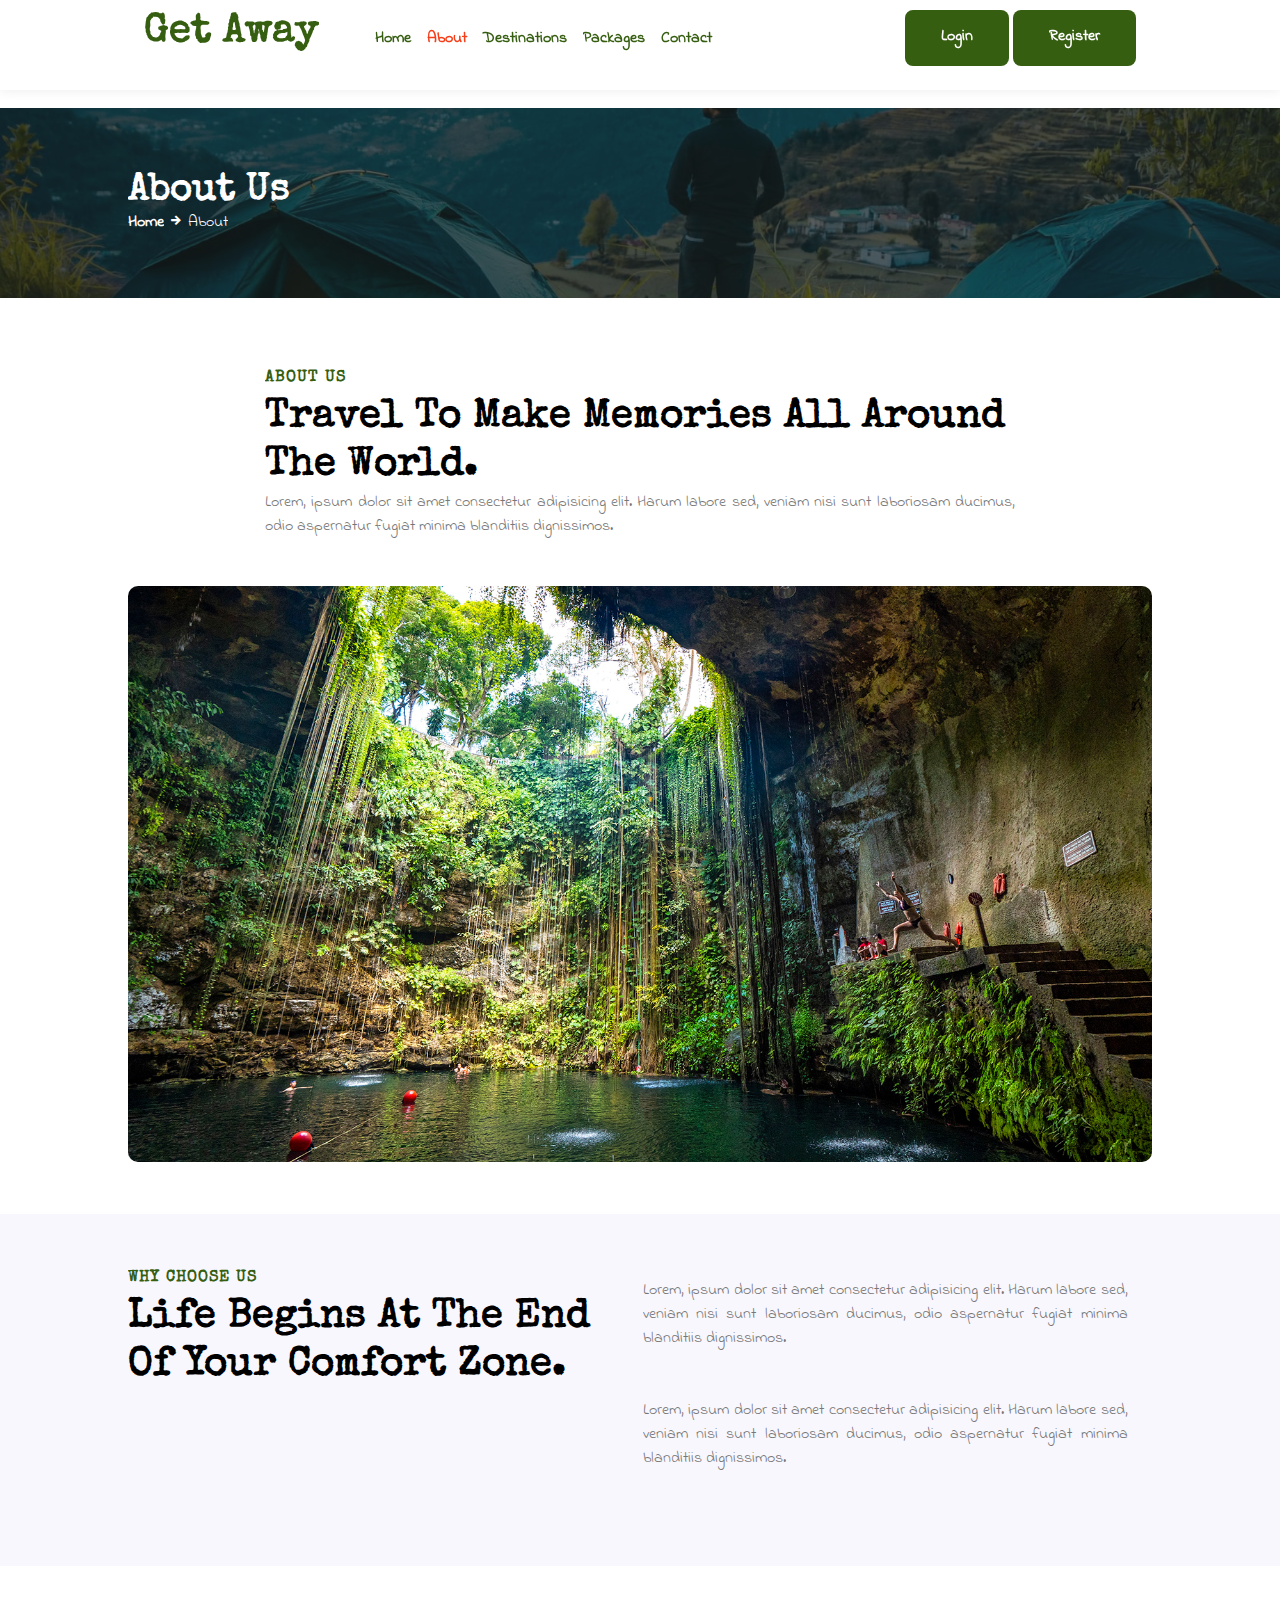
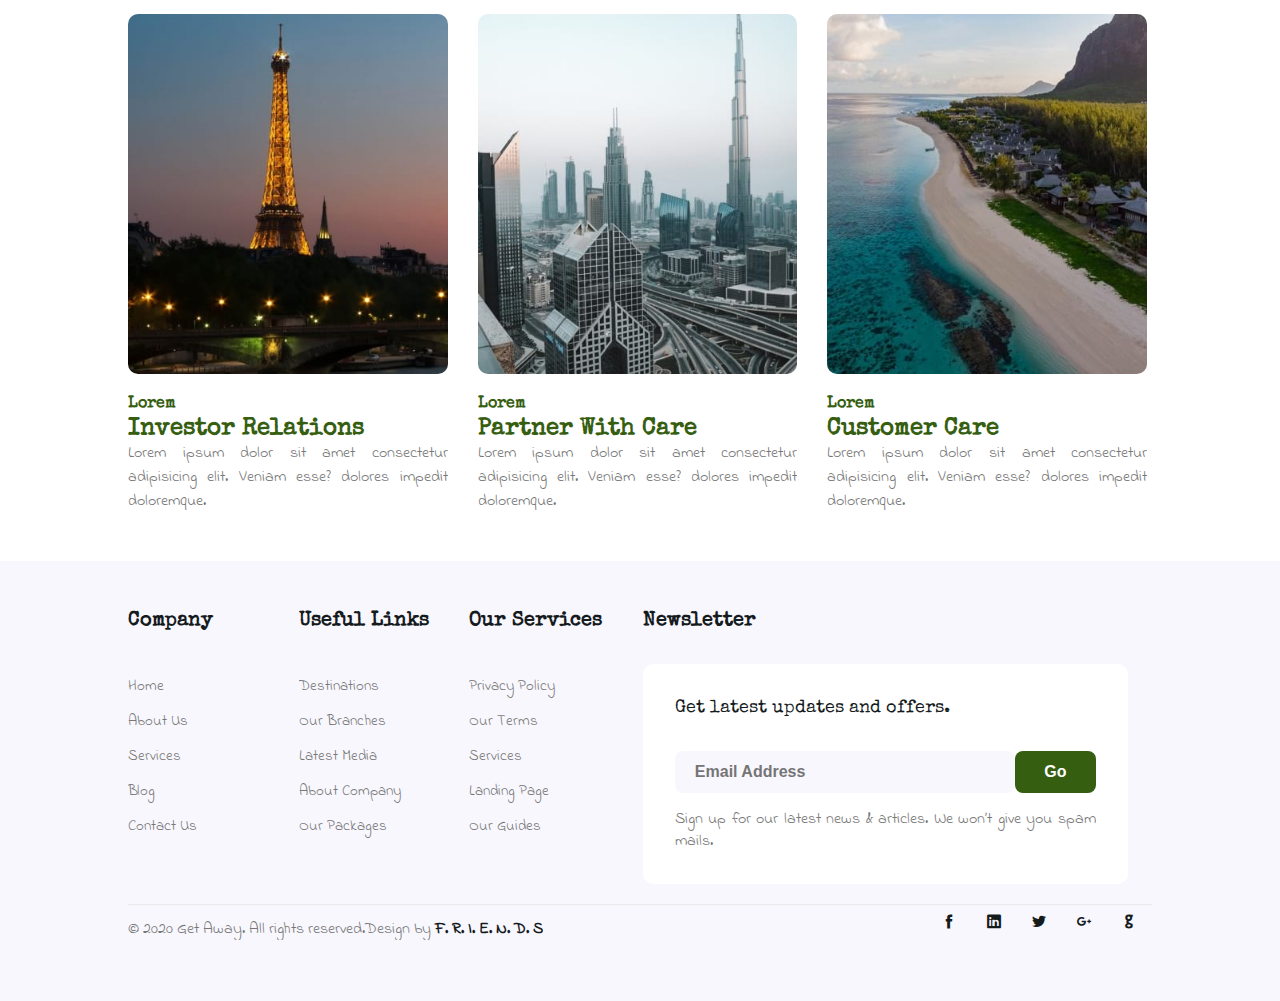
==== commit 332e79dd: "quick fixes" ====
--- a/about.html
+++ b/about.html
@@ -1,105 +1,109 @@
 <!DOCTYPE html>
 <html lang="en">
-  <head>
-    <meta charset="UTF-8" />
-    <meta http-equiv="X-UA-Compatible" content="IE=edge" />
-    <meta name="viewport" content="width=device-width, initial-scale=1.0" />
-
-    <!-- google fonts -->
-    <link rel="preconnect" href="https://fonts.googleapis.com" />
-    <link rel="preconnect" href="https://fonts.gstatic.com" crossorigin />
-    <link
-      href="https://fonts.googleapis.com/css2?family=Indie+Flower&family=Special+Elite&display=swap"
-      rel="stylesheet"
-    />
-
-    <!-- costum fonts -->
-    <link href="css/icofont.min.css" rel="stylesheet" />
-    <link href="css/style.css" rel="stylesheet" />
-    <link href="css/responsive.css" rel="stylesheet" />
-
-    <title>Get Away</title>
-  </head>
-  <body>
-    <header id="site-header" class="fixed-top">
-      <div class="container">
-        <nav class="navbar navbar-expand-lg stroke">
-          <h1>
-            <a class="navbar-brand mr-lg-5" href="index.html"> Get Away </a>
-          </h1>
-
-          <button
-            class="navbar-toggler collapsed bg-gradient"
-            type="button"
-            data-toggle="collapse"
-            data-target="#navbarTogglerDemo02"
-            aria-controls="navbarTogglerDemo02"
-            aria-expanded="false"
-            aria-label="Toggle navigation"
-          >
-            <span class="navbar-toggler-icon fa icon-expand fa-bars"></span>
-            <span class="navbar-toggler-icon fa icon-close fa-times"></span>
-          </button>
-
-          <div class="collapse navbar-collapse" id="navbarTogglerDemo02">
-            <ul class="navbar-nav mr-auto">
-              <li class="nav-item">
-                <a class="nav-link" href="index.html"
-                  >Home <span class="sr-only">(current)</span></a
-                >
-              </li>
-              <li class="nav-item active">
-                <a class="nav-link" href="about.html">About</a>
-              </li>
-              <li class="nav-item">
-                <a class="nav-link" href="services.html">Destinations</a>
-              </li>
-              <li class="nav-item">
-                <a class="nav-link" href="pricing.html">Packages</a>
-              </li>
-
-              <li class="nav-item">
-                <a class="nav-link" href="contact.html">Contact</a>
-              </li>
-            </ul>
-          </div>
-          <div class="d-lg-block d-none">
-            <a href="contact.html" class="btn btn-style btn-secondary"
-              >Login</a
-            >
-            <a href="contact.html" class="btn btn-style btn-secondary"
-              >Register</a
-            >
-          </div>
-        </nav>
-      </div>
-    </header>
-
-   <section class="main-body my-about">
+
+<head>
+  <meta charset="UTF-8" />
+  <meta http-equiv="X-UA-Compatible" content="IE=edge" />
+  <meta name="viewport" content="width=device-width, initial-scale=1.0" />
+
+  <!-- google fonts -->
+  <link rel="preconnect" href="https://fonts.googleapis.com" />
+  <link rel="preconnect" href="https://fonts.gstatic.com" crossorigin />
+  <link href="https://fonts.googleapis.com/css2?family=Indie+Flower&family=Special+Elite&display=swap"
+    rel="stylesheet" />
+
+  <!-- costum fonts -->
+  <link href="css/icofont.min.css" rel="stylesheet" />
+  <link href="css/style.css" rel="stylesheet" />
+  <link href="css/responsive.css" rel="stylesheet" />
+
+  <script src="js/index.js" defer></script>s
+
+  <title>Get Away</title>
+</head>
+
+<body>
+  <header id="site-header" class="fixed-top">
+    <div class="container">
+      <nav class="navbar navbar-expand-lg stroke">
+        <h1>
+          <a class="navbar-brand mr-lg-5" href="index.html"> Get Away </a>
+          <!-- <a href="javascript:void(0);" class="icon" onclick="toggleNav()"><i class="icofont-navigation-menu"></i></a> -->
+        </h1>
+
+        <button class="navbar-toggler collapsed bg-gradient" type="button" data-toggle="collapse"
+          data-target="#navbarTogglerDemo02" aria-controls="navbarTogglerDemo02" aria-expanded="false"
+          aria-label="Toggle navigation">
+          <!-- <span class="navbar-toggler-icon fa icon-expand fa-bars"></span>
+            <span class="navbar-toggler-icon fa icon-close fa-times"></span> -->
+          <i class="icofont-navigation-menu"></i>
+        </button>
+
+        <div class="collapse navbar-collapse" id="navbarTogglerDemo02">
+          <ul class="navbar-nav mr-auto">
+            <li class="nav-item">
+              <a class="nav-link" href="index.html">Home <span class="sr-only">(current)</span></a>
+            </li>
+            <li class="nav-item active">
+              <a class="nav-link" href="about.html">About</a>
+            </li>
+            <li class="nav-item">
+              <a class="nav-link" href="services.html">Destinations</a>
+            </li>
+            <li class="nav-item">
+              <a class="nav-link" href="pricing.html">Packages</a>
+            </li>
+
+            <li class="nav-item">
+              <a class="nav-link" href="contact.html">Contact</a>
+            </li>
+          </ul>
+        </div>
+        <div class="d-lg-block d-none" id="login-block">
+          <a href="login.html" class="btn btn-style btn-secondary">Login</a>
+          <a href="registration.html" class="btn btn-style btn-secondary">Register</a>
+        </div>
+        <div class="d-lg-block d-none" id="loggedIn-block">
+          <div class="dropdown">
+            <span class="d-flex"><i class="icofont-ui-user" style="padding-right: 10px"></i>
+              <p>Hi <span id="userName"></span></p>
+            </span>
+            <div class="dropdown-content">
+              <a id="openModal">Change Password</a>
+              <a id="logout">Logout</a>
+            </div>
+          </div>
+        </div>
+      </nav>
+    </div>
+  </header>
+
+  <section class="main-body my-about">
     <section class="travel-about-breadcrumb text-left">
-        <div class="breadcrumb-bg breadcrumb-bg-about py-sm-5 py-4">
-          <div class="container py-2">
-            <h2 class="title">About Us</h2>
-            <ul class="breadcrumbs-custom-path mt-2">
-              <li><a href="#url">Home</a></li>
-              <li class="active"><i class="icofont-arrow-right"></i> About </li>
-            </ul>
-          </div>
-        </div>
-      </section>
-   </section>
-   <section class="travel-cta4 py-5">
+      <div class="breadcrumb-bg breadcrumb-bg-about py-sm-5 py-4">
+        <div class="container py-2">
+          <h2 class="title">About Us</h2>
+          <ul class="breadcrumbs-custom-path mt-2">
+            <li><a href="#url">Home</a></li>
+            <li class="active"><i class="icofont-arrow-right"></i> About </li>
+          </ul>
+        </div>
+      </div>
+    </section>
+  </section>
+  <section class="travel-cta4 py-5">
     <div class="container py-lg-5">
       <div style="margin: 8px auto; display: block; text-align:center;">
 
         <!---728x90--->
 
-         
-        </div>
+
+      </div>
       <div class="ab-section text-center">
         <h6 class="sub-title">About Us</h6>
         <h3 class="hny-title">Travel to make memories all around the world.</h3>
-        <p class="py-3 mb-3">Lorem, ipsum dolor sit amet consectetur adipisicing elit. Harum labore sed, veniam nisi sunt laboriosam ducimus, odio
+        <p class="py-3 mb-3">Lorem, ipsum dolor sit amet consectetur adipisicing elit. Harum labore sed, veniam nisi
+          sunt laboriosam ducimus, odio
           aspernatur fugiat minima blanditiis dignissimos.</p>
       </div>
       <div class="row mt-5">
@@ -107,158 +111,191 @@
           <img src="images/banner3.jpeg" class="img-fluid" alt="">
         </div>
       </div>
-      
-    </div>
-    </section>
-
-    <section class="travel-content-6 py-5">
-        <div class="container py-lg-5">
-          <div class="row">
-            <div class="col-lg-6 content-6-left pr-lg-5">
-              <h6 class="sub-title">Why Choose Us</h6>
-              <h3 class="hny-title">Life begins at the end of your comfort zone.</h3>
-            </div>
-            <div class="col-lg-6 content-6-right mt-lg-0 mt-4">
-              <p class="mb-3">Lorem, ipsum dolor sit amet consectetur adipisicing elit. Harum labore sed, veniam nisi sunt laboriosam ducimus, odio
-                aspernatur fugiat minima blanditiis dignissimos.</p>
-                <p class="mb-3">Lorem, ipsum dolor sit amet consectetur adipisicing elit. Harum labore sed, veniam nisi sunt laboriosam ducimus, odio
-                  aspernatur fugiat minima blanditiis dignissimos.</p>
-            </div>
-          </div>
-        </div>
-    </section>
-
-    <section class="travel-grids1">
-        <div class="hny-three-grids py-5">
-          <div class="container py-lg-5">
+
+    </div>
+  </section>
+
+  <section class="travel-content-6 py-5">
+    <div class="container py-lg-5">
+      <div class="row">
+        <div class="col-lg-6 content-6-left pr-lg-5">
+          <h6 class="sub-title">Why Choose Us</h6>
+          <h3 class="hny-title">Life begins at the end of your comfort zone.</h3>
+        </div>
+        <div class="col-lg-6 content-6-right mt-lg-0 mt-4">
+          <p class="mb-3">Lorem, ipsum dolor sit amet consectetur adipisicing elit. Harum labore sed, veniam nisi sunt
+            laboriosam ducimus, odio
+            aspernatur fugiat minima blanditiis dignissimos.</p>
+          <p class="mb-3">Lorem, ipsum dolor sit amet consectetur adipisicing elit. Harum labore sed, veniam nisi sunt
+            laboriosam ducimus, odio
+            aspernatur fugiat minima blanditiis dignissimos.</p>
+        </div>
+      </div>
+    </div>
+  </section>
+
+  <section class="travel-grids1">
+    <div class="hny-three-grids py-5">
+      <div class="container py-lg-5">
+        <div class="row">
+          <div class="col-md-4 col-sm-6 mt-0 grids5-info">
+            <a href="#url"><img src="images/g1.jpeg" class="img-fluid" alt=""></a>
+            <h5>Lorem</h5>
+            <h4><a href="#url">Investor Relations</a></h4>
+            <p>Lorem ipsum dolor sit amet consectetur adipisicing elit. Veniam esse? dolores impedit doloremque.</p>
+          </div>
+          <div class="col-md-4 col-sm-6 mt-sm-0 mt-5 grids5-info">
+            <a href="#url"><img src="images/g2.jpeg" class="img-fluid" alt=""></a>
+            <h5>Lorem</h5>
+            <h4><a href="#url">
+                Partner With Care</a></h4>
+            <p>Lorem ipsum dolor sit amet consectetur adipisicing elit. Veniam esse? dolores impedit doloremque.</p>
+          </div>
+          <div class="col-md-4 col-sm-6 mt-md-0 mt-5 grids5-info">
+            <a href="#url"><img src="images/g3.jpeg" class="img-fluid" alt=""></a>
+            <h5>Lorem</h5>
+            <h4><a href="#url">Customer Care</a></h4>
+            <p>Lorem ipsum dolor sit amet consectetur adipisicing elit. Veniam esse? dolores impedit doloremque.</p>
+          </div>
+        </div>
+      </div>
+    </div>
+  </section>
+
+  <footer class="travel-footer">
+    <div class="travel-footer-16-main py-5">
+      <div class="container">
+        <div class="row">
+          <div class="col-lg-6 column">
             <div class="row">
-              <div class="col-md-4 col-sm-6 mt-0 grids5-info">
-                <a href="#url"><img src="images/g1.jpeg" class="img-fluid" alt=""></a>
-                <h5>Lorem</h5>
-                <h4><a href="#url">Investor Relations</a></h4>
-                <p>Lorem ipsum dolor sit amet consectetur adipisicing elit. Veniam esse? dolores impedit doloremque.</p>
+              <div class="col-md-4 column">
+                <h3>Company</h3>
+                <ul class="footer-gd-16">
+                  <li><a href="index.html">Home</a></li>
+                  <li><a href="about.html">About Us</a></li>
+                  <li><a href="services.html">Services</a></li>
+                  <li><a href="blog.html">Blog</a></li>
+                  <li><a href="contact.html">Contact Us</a></li>
+                </ul>
               </div>
-              <div class="col-md-4 col-sm-6 mt-sm-0 mt-5 grids5-info">
-                <a href="#url"><img src="images/g2.jpeg" class="img-fluid" alt=""></a>
-                <h5>Lorem</h5>
-                <h4><a href="#url"> 
-                  Partner With Care</a></h4>
-                <p>Lorem ipsum dolor sit amet consectetur adipisicing elit. Veniam esse? dolores impedit doloremque.</p>
+              <div class="col-md-4 column mt-md-0 mt-4">
+                <h3>Useful Links</h3>
+                <ul class="footer-gd-16">
+                  <li><a href="#url">Destinations</a></li>
+                  <li><a href="#url">Our Branches</a></li>
+                  <li><a href="#url">Latest Media</a></li>
+                  <li><a href="about.html">About Company</a></li>
+                  <li><a href="#url">Our Packages</a></li>
+                </ul>
               </div>
-              <div class="col-md-4 col-sm-6 mt-md-0 mt-5 grids5-info">
-                <a href="#url"><img src="images/g3.jpeg" class="img-fluid" alt=""></a>
-                <h5>Lorem</h5>
-                <h4><a href="#url">Customer Care</a></h4>
-                <p>Lorem ipsum dolor sit amet consectetur adipisicing elit. Veniam esse? dolores impedit doloremque.</p>
+              <div class="col-md-4 column mt-md-0 mt-4">
+                <h3>Our Services</h3>
+                <ul class="footer-gd-16">
+                  <li><a href="#url">Privacy Policy</a></li>
+                  <li><a href="#url">Our Terms</a></li>
+                  <li><a href="services.html">Services</a></li>
+                  <li><a href="landing-single.html">Landing Page</a></li>
+                  <li><a href="#url">Our Guides</a></li>
+                </ul>
               </div>
             </div>
           </div>
-        </div>
-      </section>
-
-    <footer class="travel-footer">
-        <div class="travel-footer-16-main py-5">
-            <div class="container">
-              <div class="row">
-                <div class="col-lg-6 column">
-                  <div class="row">
-                    <div class="col-md-4 column">
-                      <h3>Company</h3>
-                      <ul class="footer-gd-16">
-                        <li><a href="index.html">Home</a></li>
-                        <li><a href="about.html">About Us</a></li>
-                        <li><a href="services.html">Services</a></li>
-                        <li><a href="blog.html">Blog</a></li>
-                        <li><a href="contact.html">Contact Us</a></li>
-                      </ul>
-                    </div>
-                    <div class="col-md-4 column mt-md-0 mt-4">
-                      <h3>Useful Links</h3>
-                      <ul class="footer-gd-16">
-                        <li><a href="#url">Destinations</a></li>
-                        <li><a href="#url">Our Branches</a></li>
-                        <li><a href="#url">Latest Media</a></li>
-                        <li><a href="about.html">About Company</a></li>
-                        <li><a href="#url">Our Packages</a></li>
-                      </ul>
-                    </div>
-                    <div class="col-md-4 column mt-md-0 mt-4">
-                      <h3>Our Services</h3>
-                      <ul class="footer-gd-16">
-                        <li><a href="#url">Privacy Policy</a></li>
-                        <li><a href="#url">Our Terms</a></li>
-                        <li><a href="services.html">Services</a></li>
-                        <li><a href="landing-single.html">Landing Page</a></li>
-                        <li><a href="#url">Our Guides</a></li>
-                      </ul>
-                    </div>
-                  </div>
-                </div>
-                <div class="col-lg-6 col-md-12 column pl-lg-5 column4 mt-lg-0 mt-5">
-                  <h3>Newsletter </h3>
-                  <div class="end-column">
-                    <h4>Get latest updates and offers.</h4>
-                    <form action="#" class="subscribe" method="post">
-                      <input type="email" name="email" placeholder="Email Address" required="">
-                      <button type="submit">Go</button>
-                    </form>
-                    <p>Sign up for our latest news &amp; articles. We won’t give you spam mails.</p>
-                  </div>
-                </div>
-              </div>
-              <div class="d-flex below-section justify-content-between align-items-center pt-4 mt-5">
-                <div class="columns text-lg-left text-center">
-                  <p>© 2020 Get Away. All rights reserved.Design by <a href="#" target="_blank">
-                    F. R. I. E. N. D. S</a>
-                  </p>
-                </div>
-                <div class="columns-2 mt-lg-0 mt-3">
-                  <ul class="social">
-                    <li><a href="#facebook"><i class="icofont-facebook"></i></a>
-                    </li>
-                    <li><a href="#linkedin"><i class="icofont-linkedin"></i></span></a>
-                    </li>
-                    <li><a href="#twitter"><i class="icofont-twitter"></i></span></a>
-                    </li>
-                    <li><a href="#google"><i class="icofont-google-plus"></i></span></a>
-                    </li>
-                    <li><a href="#github"><i class="icofont-github"></i></span></a>
-                    </li>
-                  </ul>
-                </div>
-              </div>
+          <div class="col-lg-6 col-md-12 column pl-lg-5 column4 mt-lg-0 mt-5">
+            <h3>Newsletter </h3>
+            <div class="end-column">
+              <h4>Get latest updates and offers.</h4>
+              <form action="#" class="subscribe" method="post">
+                <input type="email" name="email" placeholder="Email Address" required="">
+                <button type="submit">Go</button>
+              </form>
+              <p>Sign up for our latest news &amp; articles. We won’t give you spam mails.</p>
             </div>
           </div>
-    </footer>
-
-    <!-- for banner  -->
-    <script>
-      let slideIndex = 1;
-      showSlides(slideIndex);
-
-      function plusSlides(n) {
-        showSlides((slideIndex += n));
+        </div>
+        <div class="d-flex below-section justify-content-between align-items-center pt-4 mt-5">
+          <div class="columns text-lg-left text-center">
+            <p>© 2020 Get Away. All rights reserved.Design by <a href="#" target="_blank">
+                F. R. I. E. N. D. S</a>
+            </p>
+          </div>
+          <div class="columns-2 mt-lg-0 mt-3">
+            <ul class="social">
+              <li><a href="#facebook"><i class="icofont-facebook"></i></a>
+              </li>
+              <li><a href="#linkedin"><i class="icofont-linkedin"></i></span></a>
+              </li>
+              <li><a href="#twitter"><i class="icofont-twitter"></i></span></a>
+              </li>
+              <li><a href="#google"><i class="icofont-google-plus"></i></span></a>
+              </li>
+              <li><a href="#github"><i class="icofont-github"></i></span></a>
+              </li>
+            </ul>
+          </div>
+        </div>
+      </div>
+    </div>
+  </footer>
+
+  <!-- The Modal -->
+  <div id="myModal" class="modal">
+
+    <div class="modal-content">
+      <div class="modal-header">
+        <span class="close">&times;</span>
+        <h2>Change Password</h2>
+      </div>
+      <div class="modal-body">
+        <form id="changePwForm">
+          <div class="form container">
+            <label for="password"><b>Old Password</b></label>
+            <input type="password" placeholder="Enter Old Password" name="password" id="password" required>
+
+            <label for="newPassword"><b>New Password</b></label>
+            <input type="password" placeholder="Enter Password" name="newPassword" id="newPassword" required>
+
+            <label for="repeatPassword"><b>Re-enter Password</b></label>
+            <input type="password" placeholder="Re-enter Password" name="repeatPassword" id="repeatPassword" required>
+          </div>
+
+        </form>
+      </div>
+      <div class="modal-footer">
+        <button id="changePassBtn">Change Password</button>
+        <button class="cancelbtn" id="cancelChangePassBtn">cancel</button>
+      </div>
+    </div>
+  </div>
+
+  <!-- for banner  -->
+  <script>
+    let slideIndex = 1;
+    showSlides(slideIndex);
+
+    function plusSlides(n) {
+      showSlides((slideIndex += n));
+    }
+
+    function currentSlide(n) {
+      showSlides((slideIndex = n));
+    }
+
+    function showSlides(n) {
+      let i;
+      let slides = document.getElementsByClassName("mySlides");
+      if (n > slides.length) {
+        slideIndex = 1;
       }
-
-      function currentSlide(n) {
-        showSlides((slideIndex = n));
+      if (n < 1) {
+        slideIndex = slides.length;
       }
-
-      function showSlides(n) {
-        let i;
-        let slides = document.getElementsByClassName("mySlides");
-        if (n > slides.length) {
-          slideIndex = 1;
-        }
-        if (n < 1) {
-          slideIndex = slides.length;
-        }
-        for (i = 0; i < slides.length; i++) {
-          slides[i].style.display = "none";
-        }
-
-        slides[slideIndex - 1].style.display = "block";
+      for (i = 0; i < slides.length; i++) {
+        slides[i].style.display = "none";
       }
-    </script>
-  </body>
-</html>
+
+      slides[slideIndex - 1].style.display = "block";
+    }
+  </script>
+</body>
+
+</html>--- a/css/style.css
+++ b/css/style.css
@@ -2,13 +2,18 @@
 * {
   margin: 0;
   padding: 0;
-}
-.container {
+  overflow-x: hidden;
+}
+/* .container {
   width: 1178px;
   padding-right: 15px;
   padding-left: 15px;
   margin-right: auto;
   margin-left: auto;
+} */
+.container{
+  width: 80%;
+  margin: auto;
 }
 ul li {
   list-style: none;
@@ -82,10 +87,10 @@
 .mb-3 {
   margin-bottom: 3em;
 }
-.mt-5,
+/* .mt-5,
 .my-5 {
   margin-top: 3rem !important;
-}
+} */
 .col-1,
 .col-2,
 .col-3,
@@ -157,7 +162,7 @@
 .col-xl,
 .col-xl-auto {
   position: relative;
-  width: 100%;
+  /* width: 100%; */
   padding-right: 15px;
   padding-left: 15px;
 }
@@ -170,7 +175,7 @@
 }
 .mt-4,
 .my-4 {
-  margin-top: 1.5rem !important;
+  margin-top: 1rem !important;
 }
 .pb-5,
 .py-5 {
@@ -885,7 +890,7 @@
 }
 
 .travel-bottom .bottom-info {
-  max-width: 600px;
+  max-width: 60%;
 }
 
 .travel-bottom .bottom-info p {
@@ -999,6 +1004,9 @@
   display: flex;
   margin-bottom: 15px;
   justify-content: space-between;
+}
+.travel-footer .below-section {
+  margin-top: 20px;
 }
 
 .travel-footer .subscribe input[type="email"] {
@@ -1435,7 +1443,7 @@
     text-transform: capitalize;
   }
   
-  .pricing .pricing-style-w3ls {
+  .pricing .pricing-style-travels {
     margin: 0 auto;
     width: 100%;
     display: flex;
@@ -1474,4 +1482,98 @@
       font-size: 48px;
       text-align: center;
     }
-  }+  }
+
+  /* Contact Page */
+  .travel-contact .cont-details h5 {
+    color: var(--heading-color);
+    font-size: 40px;
+    line-height: 48px;
+    font-weight: 600;
+  }
+  
+  .travel-contact .cont-details p {
+    color: var(--font-color);
+    font-size: 18px;
+    line-height: 28px;
+    font-weight: 400;
+    max-width: 450px;
+  }
+  
+  .travel-contact .hours h6 {
+    color: var(--heading-color);
+    font-size: 18px;
+    line-height: 25px;
+  }
+  
+  .travel-contact .hours p {
+    font-size: 16px;
+    margin-bottom: 10px;
+    color: var(--font-color);
+    max-width: 350px;
+  }
+  
+  .travel-contact .hours p a {
+    color: var(--font-color);
+  }
+  
+  .travel-contact .hours p a:hover {
+    text-decoration: underline;
+  }
+  
+  .travel-contact .contact-grids input,
+  .travel-contact .contact-grids textarea {
+    font-weight: normal;
+    font-style: normal;
+    font-family: inherit;
+    border: none;
+    color: var(--heading-color);
+    font-size: 16px;
+    width: 100%;
+    height: 55px;
+    background: var(--bg-color);
+    padding: 0px 20px;
+    outline: none;
+    border-radius: var(--border-radius);
+    border-width: 1px;
+    border-style: solid;
+    border-color: var(--border-color);
+    -o-border-image: initial;
+    border-image: initial;
+    margin-bottom: 10px;
+  }
+  
+  .travel-contact .contact-grids textarea {
+    height: 140px;
+    padding: 15px 20px;
+  }
+  
+  .travel-contact .contact-grids input:focus,
+  .travel-contact .contact-grids textarea:focus {
+    border: 1px solid var(--secondary-color);
+  }
+  
+  .travel-contact .map h5 {
+    color: var(--heading-color);
+    font-size: 35px;
+    line-height: 42px;
+    font-weight: 600;
+    margin-bottom: 15px;
+  }
+  
+  .travel-contact .map iframe {
+    width: 100%;
+    min-height: 330px;
+    padding: 10px;
+    background: var(--bg-color);
+    border-radius: var(--border-radius);
+  }
+  
+  @media (max-width: 568px) {
+  
+    .travel-contact .contact-grids input,
+    .travel-contact .contact-grids textarea {
+      font-size: 16px;
+    }
+  }
+  --- a/css/responsive.css
+++ b/css/responsive.css
@@ -1,28 +1,33 @@
 @media (max-width: 575.98px) {
-  .navbar-expand-sm > .container,
-  .navbar-expand-sm > .container-fluid,
-  .navbar-expand-sm > .container-sm,
-  .navbar-expand-sm > .container-md,
-  .navbar-expand-sm > .container-lg,
-  .navbar-expand-sm > .container-xl {
+
+  .navbar-expand-sm>.container,
+  .navbar-expand-sm>.container-fluid,
+  .navbar-expand-sm>.container-sm,
+  .navbar-expand-sm>.container-md,
+  .navbar-expand-sm>.container-lg,
+  .navbar-expand-sm>.container-xl {
     padding-right: 0;
     padding-left: 0;
   }
 }
 
 @media (min-width: 576px) {
+
   .pb-sm-5,
   .py-sm-5 {
     padding-bottom: 3rem !important;
   }
+
   .pt-sm-5,
   .py-sm-5 {
     padding-top: 3rem !important;
   }
+
   .mt-sm-0,
   .my-sm-0 {
     margin-top: 0 !important;
   }
+
   .navbar-expand-sm {
     flex-flow: row nowrap;
     justify-content: flex-start;
@@ -41,12 +46,12 @@
     padding-left: 0.5rem;
   }
 
-  .navbar-expand-sm > .container,
-  .navbar-expand-sm > .container-fluid,
-  .navbar-expand-sm > .container-sm,
-  .navbar-expand-sm > .container-md,
-  .navbar-expand-sm > .container-lg,
-  .navbar-expand-sm > .container-xl {
+  .navbar-expand-sm>.container,
+  .navbar-expand-sm>.container-fluid,
+  .navbar-expand-sm>.container-sm,
+  .navbar-expand-sm>.container-md,
+  .navbar-expand-sm>.container-lg,
+  .navbar-expand-sm>.container-xl {
     flex-wrap: nowrap;
   }
 
@@ -58,10 +63,12 @@
   .navbar-expand-sm .navbar-toggler {
     display: none;
   }
+
   .col-sm-5 {
     flex: 0 0 41.66667%;
-    max-width: 40.66667%;
-  }
+    max-width: 39.66667%;
+  }
+
   .col-sm-7 {
     flex: 0 0 58.33333%;
     max-width: 48.33333%;
@@ -69,26 +76,31 @@
 }
 
 @media (max-width: 767.98px) {
-  .navbar-expand-md > .container,
-  .navbar-expand-md > .container-fluid,
-  .navbar-expand-md > .container-sm,
-  .navbar-expand-md > .container-md,
-  .navbar-expand-md > .container-lg,
-  .navbar-expand-md > .container-xl {
+
+  .navbar-expand-md>.container,
+  .navbar-expand-md>.container-fluid,
+  .navbar-expand-md>.container-sm,
+  .navbar-expand-md>.container-md,
+  .navbar-expand-md>.container-lg,
+  .navbar-expand-md>.container-xl {
     padding-right: 0;
     padding-left: 0;
   }
+
 }
 
 @media (min-width: 768px) {
+
   .mt-md-0,
   .my-md-0 {
     margin-top: 0 !important;
   }
+
   .col-md-4 {
     flex: 0 0 33.33333%;
     max-width: 33.33333%;
   }
+
   .navbar-expand-md {
     flex-flow: row nowrap;
     justify-content: flex-start;
@@ -107,12 +119,12 @@
     padding-left: 0.5rem;
   }
 
-  .navbar-expand-md > .container,
-  .navbar-expand-md > .container-fluid,
-  .navbar-expand-md > .container-sm,
-  .navbar-expand-md > .container-md,
-  .navbar-expand-md > .container-lg,
-  .navbar-expand-md > .container-xl {
+  .navbar-expand-md>.container,
+  .navbar-expand-md>.container-fluid,
+  .navbar-expand-md>.container-sm,
+  .navbar-expand-md>.container-md,
+  .navbar-expand-md>.container-lg,
+  .navbar-expand-md>.container-xl {
     flex-wrap: nowrap;
   }
 
@@ -124,21 +136,26 @@
   .navbar-expand-md .navbar-toggler {
     display: none;
   }
+
   .travel-grids1 .col-md-4 {
     max-width: 30.33333%;
   }
+
+
 }
 
 @media (max-width: 991.98px) {
-  .navbar-expand-lg > .container,
-  .navbar-expand-lg > .container-fluid,
-  .navbar-expand-lg > .container-sm,
-  .navbar-expand-lg > .container-md,
-  .navbar-expand-lg > .container-lg,
-  .navbar-expand-lg > .container-xl {
+
+  .navbar-expand-lg>.container,
+  .navbar-expand-lg>.container-fluid,
+  .navbar-expand-lg>.container-sm,
+  .navbar-expand-lg>.container-md,
+  .navbar-expand-lg>.container-lg,
+  .navbar-expand-lg>.container-xl {
     padding-right: 0;
     padding-left: 0;
   }
+
   .travel-footer .below-section {
     display: block !important;
   }
@@ -149,13 +166,27 @@
 }
 
 @media (min-width: 992px) {
-    .text-lg-center {
-        text-align: center !important;
-    }
-  .mt-lg-0,
+  .text-lg-center {
+    text-align: center !important;
+  }
+
+  /* .mt-lg-0,
   .my-lg-0 {
     margin-top: 0 !important;
-  }
+  } */
+  .col-sm-5 {
+    flex: 0 0 41.66667%;
+    max-width: 34.66667%;
+  }
+
+  .col-lg-6 {
+    max-width: 46%;
+  }
+
+  .col-lg-3 {
+    max-width: 20%;
+  }
+
   .navbar-expand-lg {
     flex-flow: row nowrap;
     justify-content: flex-start;
@@ -174,12 +205,12 @@
     padding-left: 0.5rem;
   }
 
-  .navbar-expand-lg > .container,
-  .navbar-expand-lg > .container-fluid,
-  .navbar-expand-lg > .container-sm,
-  .navbar-expand-lg > .container-md,
-  .navbar-expand-lg > .container-lg,
-  .navbar-expand-lg > .container-xl {
+  .navbar-expand-lg>.container,
+  .navbar-expand-lg>.container-fluid,
+  .navbar-expand-lg>.container-sm,
+  .navbar-expand-lg>.container-md,
+  .navbar-expand-lg>.container-lg,
+  .navbar-expand-lg>.container-xl {
     flex-wrap: nowrap;
   }
 
@@ -191,6 +222,7 @@
   .navbar-expand-lg .navbar-toggler {
     display: none;
   }
+
   .col-lg-3 {
     flex: 0 0 25%;
     max-width: 22%;
@@ -198,14 +230,43 @@
 }
 
 @media (max-width: 1199.98px) {
-  .navbar-expand-xl > .container,
-  .navbar-expand-xl > .container-fluid,
-  .navbar-expand-xl > .container-sm,
-  .navbar-expand-xl > .container-md,
-  .navbar-expand-xl > .container-lg,
-  .navbar-expand-xl > .container-xl {
+
+  .navbar-expand-xl>.container,
+  .navbar-expand-xl>.container-fluid,
+  .navbar-expand-xl>.container-sm,
+  .navbar-expand-xl>.container-md,
+  .navbar-expand-xl>.container-lg,
+  .navbar-expand-xl>.container-xl {
     padding-right: 0;
     padding-left: 0;
+  }
+
+  .col-sm-5 {
+    flex: 0 0 41.66667%;
+    max-width: 34.66667%;
+  }
+
+  .col-lg-6 {
+    max-width: 46%;
+  }
+
+  .col-lg-3 {
+    max-width: 20%;
+  }
+
+  .best-rooms .col-6 {
+    max-width: 42%;
+  }
+
+  .btn-style {
+    padding: 0px 30px;
+    height: 45px;
+  }
+  .travel-grids1 .col-md-4 {
+    max-width: 29.33333%;
+}
+  .travel-footer .col-md-4 {
+    max-width: 24.33333%;
   }
 }
 
@@ -228,12 +289,12 @@
     padding-left: 0.5rem;
   }
 
-  .navbar-expand-xl > .container,
-  .navbar-expand-xl > .container-fluid,
-  .navbar-expand-xl > .container-sm,
-  .navbar-expand-xl > .container-md,
-  .navbar-expand-xl > .container-lg,
-  .navbar-expand-xl > .container-xl {
+  .navbar-expand-xl>.container,
+  .navbar-expand-xl>.container-fluid,
+  .navbar-expand-xl>.container-sm,
+  .navbar-expand-xl>.container-md,
+  .navbar-expand-xl>.container-lg,
+  .navbar-expand-xl>.container-xl {
     flex-wrap: nowrap;
   }
 
@@ -246,13 +307,16 @@
     display: none;
   }
 }
+
 @media only screen and (max-width: 300px) {
+
   .prev,
   .next,
   .text {
     font-size: 11px;
   }
 }
+
 @media screen and (max-width: 420px) {
   .travel-footer .travel-footer-16-main {
     padding: 2em 0;
@@ -262,6 +326,7 @@
     width: 20%;
   }
 }
+
 @media screen and (max-width: 640px) {
   .travel-footer .travel-footer-16-main {
     padding: 3em 0;
@@ -275,8 +340,106 @@
     padding: 12px 10px;
   }
 }
-@media screen and (max-width: 801px) {
+
+/* @media screen and (max-width: 801px) {
   .travel-footer .travel-footer-16-main h3 {
     margin-bottom: 18px;
-  }
-}
+    
+  }
+} */
+
+
+
+@media screen and (max-width: 834px) {
+  .travel-footer .travel-footer-16-main h3 {
+    margin-bottom: 18px;
+
+  }
+
+  .main-title {
+    font-size: 25px;
+  }
+
+  .col-lg-6 {
+    flex: 0 0 50%;
+    max-width: 45%;
+  }
+
+  .mySlides img {
+    vertical-align: middle;
+    height: 30em;
+  }
+
+  /* .col-lg-6 {
+    max-width: 45%;
+  } */
+  .travel-footer .col-md-4 {
+    max-width: 23.33333%;
+  }
+
+  .col-sm-5 {
+    flex: 0 0 41.66667%;
+    max-width: 30.66667%;
+  }
+
+  .col-6 {
+    flex: 0 0 38%;
+  }
+}
+
+/* For mobile device screen smaller than 428 */
+@media only screen and (max-width: 428px) {
+  .row {
+    display: block;
+  }
+
+  .col-lg-6 {
+    max-width: 100%;
+  }
+
+  .stats-con {
+    display: flex;
+    flex-wrap: wrap;
+    justify-content: center;
+  }
+
+  .col-lg-3 {
+    max-width: 14%;
+  }
+
+  .stats_info p {
+    font-size: 32px;
+  }
+
+  .stats_info h4 {
+    font-size: 10px;
+  }
+
+  .best-rooms .col-6 {
+    max-width: 100%;
+    margin-top: 10px;
+  }
+
+  .hny-title {
+    font-size: 30px;
+  }
+
+  .travel-footer .col-md-4 {
+    max-width: 100%;
+    text-align: center;
+  }
+
+  .newsletter {
+    text-align: center;
+    margin-top: 10px;
+  }
+
+  .below-section {
+    margin-top: 10px;
+  }
+
+  .travel-footer .below-section,
+  .travel-footer .para-content-footer {
+    padding-top: 10px;
+  }
+}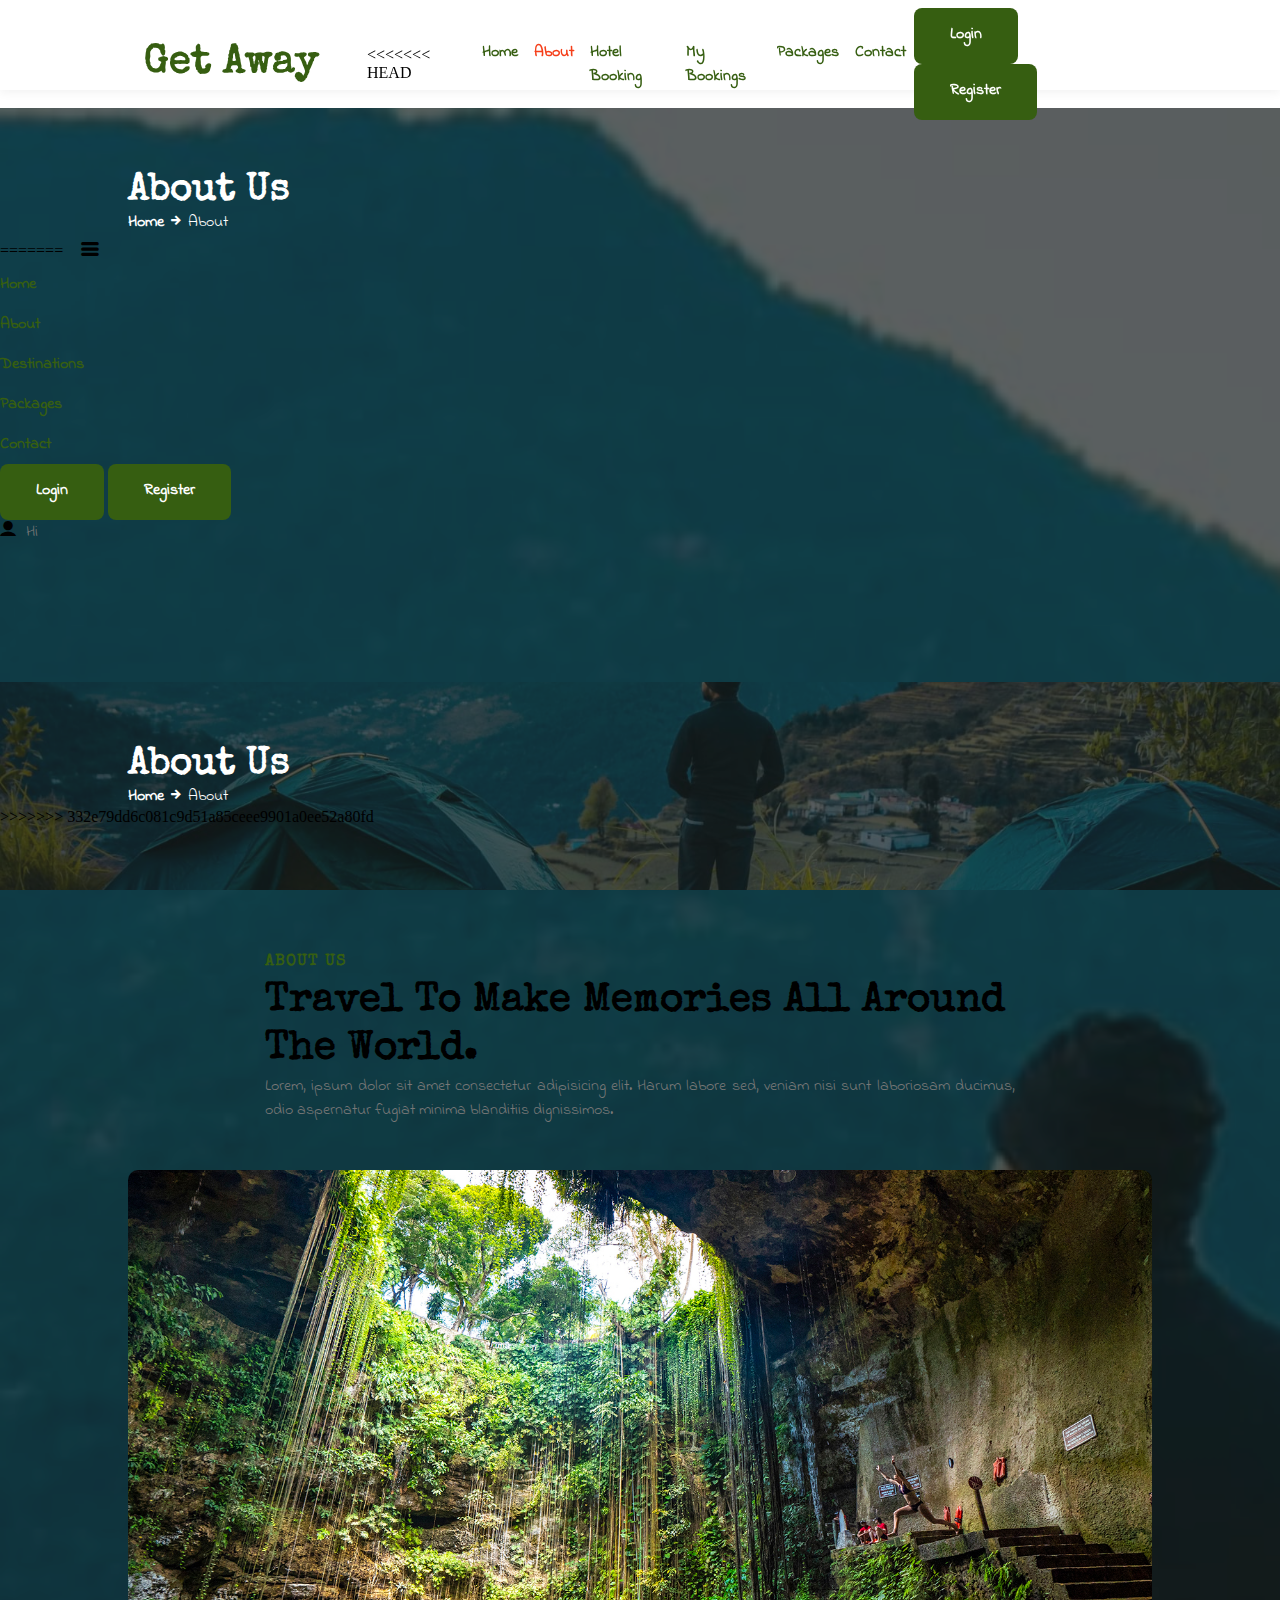
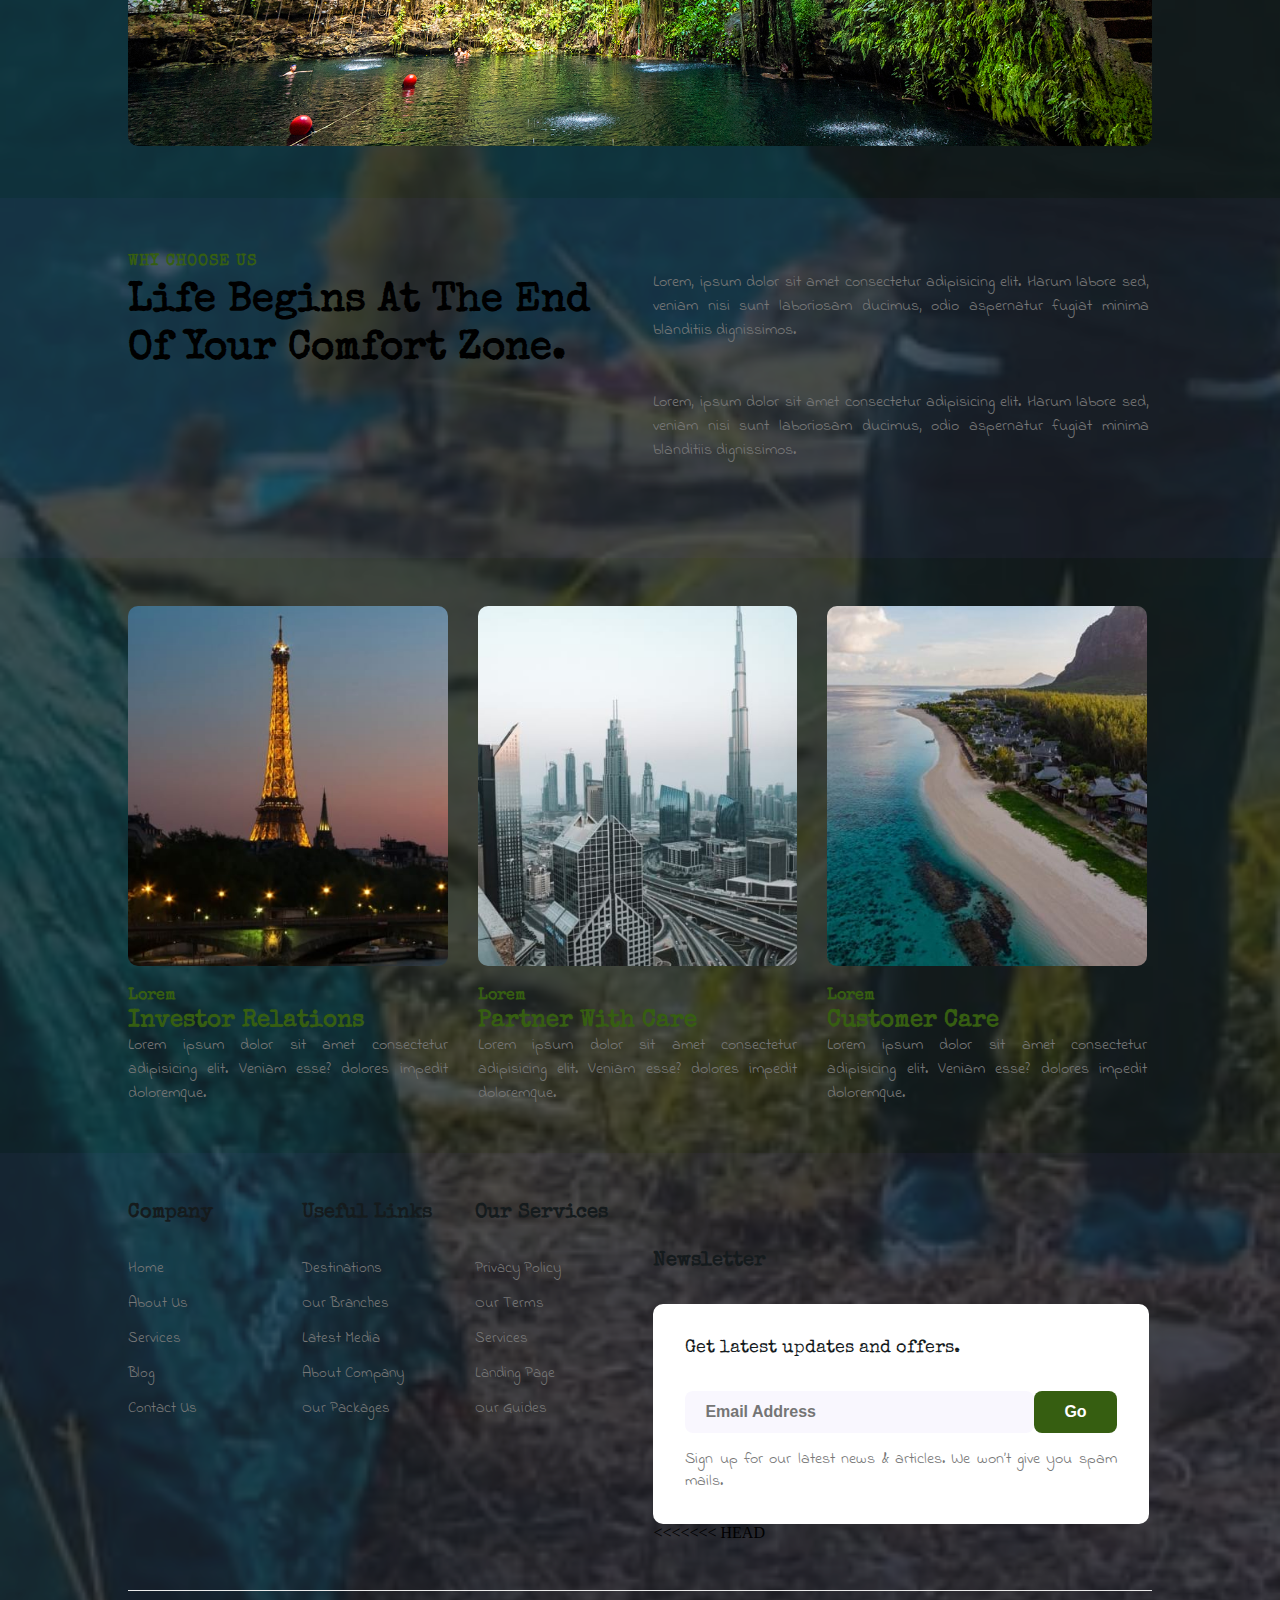
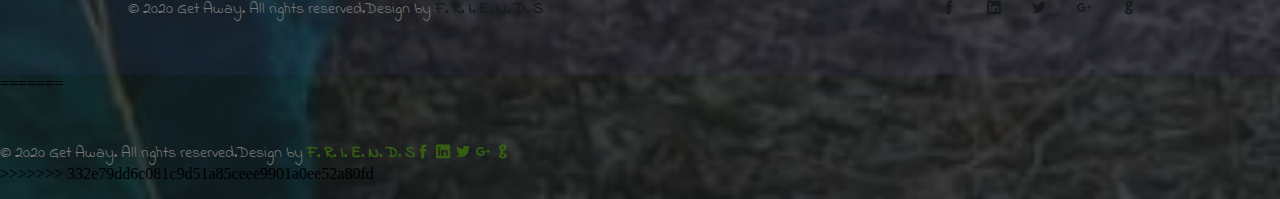
==== commit 88ca9f0c: "Some changes" ====
--- a/about.html
+++ b/about.html
@@ -17,7 +17,12 @@
   <link href="css/style.css" rel="stylesheet" />
   <link href="css/responsive.css" rel="stylesheet" />
 
+<<<<<<< HEAD
+  <!-- js -->
+  <script src="js/index.js" defer></script>
+=======
   <script src="js/index.js" defer></script>s
+>>>>>>> 332e79dd6c081c9d51a85ceee9901a0ee52a80fd
 
   <title>Get Away</title>
 </head>
@@ -30,12 +35,13 @@
           <a class="navbar-brand mr-lg-5" href="index.html"> Get Away </a>
           <!-- <a href="javascript:void(0);" class="icon" onclick="toggleNav()"><i class="icofont-navigation-menu"></i></a> -->
         </h1>
+<<<<<<< HEAD
 
         <button class="navbar-toggler collapsed bg-gradient" type="button" data-toggle="collapse"
           data-target="#navbarTogglerDemo02" aria-controls="navbarTogglerDemo02" aria-expanded="false"
           aria-label="Toggle navigation">
           <!-- <span class="navbar-toggler-icon fa icon-expand fa-bars"></span>
-            <span class="navbar-toggler-icon fa icon-close fa-times"></span> -->
+          <span class="navbar-toggler-icon fa icon-close fa-times"></span> -->
           <i class="icofont-navigation-menu"></i>
         </button>
 
@@ -48,11 +54,14 @@
               <a class="nav-link" href="about.html">About</a>
             </li>
             <li class="nav-item">
-              <a class="nav-link" href="services.html">Destinations</a>
-            </li>
-            <li class="nav-item">
-              <a class="nav-link" href="pricing.html">Packages</a>
-            </li>
+              <a class="nav-link" href="hotel-booking.html">Hotel Booking</a>
+            </li>
+            <li class="nav-item">
+              <a class="nav-link" href="myBookings.html">My Bookings</a>
+            </li>
+          <li class="nav-item">
+            <a class="nav-link" href="packages.html">Packages</a>
+          </li>
 
             <li class="nav-item">
               <a class="nav-link" href="contact.html">Contact</a>
@@ -77,7 +86,6 @@
       </nav>
     </div>
   </header>
-
   <section class="main-body my-about">
     <section class="travel-about-breadcrumb text-left">
       <div class="breadcrumb-bg breadcrumb-bg-about py-sm-5 py-4">
@@ -88,6 +96,66 @@
             <li class="active"><i class="icofont-arrow-right"></i> About </li>
           </ul>
         </div>
+=======
+
+        <button class="navbar-toggler collapsed bg-gradient" type="button" data-toggle="collapse"
+          data-target="#navbarTogglerDemo02" aria-controls="navbarTogglerDemo02" aria-expanded="false"
+          aria-label="Toggle navigation">
+          <!-- <span class="navbar-toggler-icon fa icon-expand fa-bars"></span>
+            <span class="navbar-toggler-icon fa icon-close fa-times"></span> -->
+          <i class="icofont-navigation-menu"></i>
+        </button>
+
+        <div class="collapse navbar-collapse" id="navbarTogglerDemo02">
+          <ul class="navbar-nav mr-auto">
+            <li class="nav-item">
+              <a class="nav-link" href="index.html">Home <span class="sr-only">(current)</span></a>
+            </li>
+            <li class="nav-item active">
+              <a class="nav-link" href="about.html">About</a>
+            </li>
+            <li class="nav-item">
+              <a class="nav-link" href="services.html">Destinations</a>
+            </li>
+            <li class="nav-item">
+              <a class="nav-link" href="pricing.html">Packages</a>
+            </li>
+
+            <li class="nav-item">
+              <a class="nav-link" href="contact.html">Contact</a>
+            </li>
+          </ul>
+        </div>
+        <div class="d-lg-block d-none" id="login-block">
+          <a href="login.html" class="btn btn-style btn-secondary">Login</a>
+          <a href="registration.html" class="btn btn-style btn-secondary">Register</a>
+        </div>
+        <div class="d-lg-block d-none" id="loggedIn-block">
+          <div class="dropdown">
+            <span class="d-flex"><i class="icofont-ui-user" style="padding-right: 10px"></i>
+              <p>Hi <span id="userName"></span></p>
+            </span>
+            <div class="dropdown-content">
+              <a id="openModal">Change Password</a>
+              <a id="logout">Logout</a>
+            </div>
+          </div>
+        </div>
+      </nav>
+    </div>
+  </header>
+
+  <section class="main-body my-about">
+    <section class="travel-about-breadcrumb text-left">
+      <div class="breadcrumb-bg breadcrumb-bg-about py-sm-5 py-4">
+        <div class="container py-2">
+          <h2 class="title">About Us</h2>
+          <ul class="breadcrumbs-custom-path mt-2">
+            <li><a href="#url">Home</a></li>
+            <li class="active"><i class="icofont-arrow-right"></i> About </li>
+          </ul>
+        </div>
+>>>>>>> 332e79dd6c081c9d51a85ceee9901a0ee52a80fd
       </div>
     </section>
   </section>
@@ -210,6 +278,7 @@
               </form>
               <p>Sign up for our latest news &amp; articles. We won’t give you spam mails.</p>
             </div>
+<<<<<<< HEAD
           </div>
         </div>
         <div class="d-flex below-section justify-content-between align-items-center pt-4 mt-5">
@@ -237,6 +306,65 @@
     </div>
   </footer>
 
+  <!-- for banner  -->
+  <script>
+    let slideIndex = 1;
+    showSlides(slideIndex);
+
+    function plusSlides(n) {
+      showSlides((slideIndex += n));
+    }
+
+    function currentSlide(n) {
+      showSlides((slideIndex = n));
+    }
+
+    function showSlides(n) {
+      let i;
+      let slides = document.getElementsByClassName("mySlides");
+      if (n > slides.length) {
+        slideIndex = 1;
+      }
+      if (n < 1) {
+        slideIndex = slides.length;
+      }
+      for (i = 0; i < slides.length; i++) {
+        slides[i].style.display = "none";
+      }
+
+      slides[slideIndex - 1].style.display = "block";
+    }
+  </script>
+</body>
+
+=======
+          </div>
+        </div>
+        <div class="d-flex below-section justify-content-between align-items-center pt-4 mt-5">
+          <div class="columns text-lg-left text-center">
+            <p>© 2020 Get Away. All rights reserved.Design by <a href="#" target="_blank">
+                F. R. I. E. N. D. S</a>
+            </p>
+          </div>
+          <div class="columns-2 mt-lg-0 mt-3">
+            <ul class="social">
+              <li><a href="#facebook"><i class="icofont-facebook"></i></a>
+              </li>
+              <li><a href="#linkedin"><i class="icofont-linkedin"></i></span></a>
+              </li>
+              <li><a href="#twitter"><i class="icofont-twitter"></i></span></a>
+              </li>
+              <li><a href="#google"><i class="icofont-google-plus"></i></span></a>
+              </li>
+              <li><a href="#github"><i class="icofont-github"></i></span></a>
+              </li>
+            </ul>
+          </div>
+        </div>
+      </div>
+    </div>
+  </footer>
+
   <!-- The Modal -->
   <div id="myModal" class="modal">
 
@@ -298,4 +426,5 @@
   </script>
 </body>
 
+>>>>>>> 332e79dd6c081c9d51a85ceee9901a0ee52a80fd
 </html>--- a/css/style.css
+++ b/css/style.css
@@ -2,7 +2,7 @@
 * {
   margin: 0;
   padding: 0;
-  overflow-x: hidden;
+  /* overflow-x: hidden; */
 }
 /* .container {
   width: 1178px;
@@ -87,10 +87,10 @@
 .mb-3 {
   margin-bottom: 3em;
 }
-/* .mt-5,
+.mt-5,
 .my-5 {
   margin-top: 3rem !important;
-} */
+}
 .col-1,
 .col-2,
 .col-3,
@@ -162,7 +162,7 @@
 .col-xl,
 .col-xl-auto {
   position: relative;
-  /* width: 100%; */
+  width: 100%;
   padding-right: 15px;
   padding-left: 15px;
 }
@@ -175,7 +175,7 @@
 }
 .mt-4,
 .my-4 {
-  margin-top: 1rem !important;
+  margin-top: 1.5rem !important;
 }
 .pb-5,
 .py-5 {
@@ -890,7 +890,7 @@
 }
 
 .travel-bottom .bottom-info {
-  max-width: 60%;
+  max-width: 600px;
 }
 
 .travel-bottom .bottom-info p {
@@ -1004,9 +1004,6 @@
   display: flex;
   margin-bottom: 15px;
   justify-content: space-between;
-}
-.travel-footer .below-section {
-  margin-top: 20px;
 }
 
 .travel-footer .subscribe input[type="email"] {
--- a/css/responsive.css
+++ b/css/responsive.css
@@ -66,7 +66,7 @@
 
   .col-sm-5 {
     flex: 0 0 41.66667%;
-    max-width: 39.66667%;
+    max-width: 40.66667%;
   }
 
   .col-sm-7 {
@@ -86,7 +86,6 @@
     padding-right: 0;
     padding-left: 0;
   }
-
 }
 
 @media (min-width: 768px) {
@@ -140,8 +139,6 @@
   .travel-grids1 .col-md-4 {
     max-width: 30.33333%;
   }
-
-
 }
 
 @media (max-width: 991.98px) {
@@ -174,18 +171,6 @@
   .my-lg-0 {
     margin-top: 0 !important;
   } */
-  .col-sm-5 {
-    flex: 0 0 41.66667%;
-    max-width: 34.66667%;
-  }
-
-  .col-lg-6 {
-    max-width: 46%;
-  }
-
-  .col-lg-3 {
-    max-width: 20%;
-  }
 
   .navbar-expand-lg {
     flex-flow: row nowrap;
@@ -241,32 +226,36 @@
     padding-left: 0;
   }
 
+  .btn-style {
+    padding: 0px 11px;
+    font-size: 13px;
+    line-height: 42px;
+    height: 42px;
+  }
+
+  .travel-grids1 .col-md-4 {
+    max-width: 28.33333%;
+  }
+
+  .travel-footer .col-md-4 {
+    max-width: 21.33333%;
+  }
+
+  .col-lg-6 {
+    max-width: 46%;
+  }
+
+  .best-rooms .col-6 {
+    max-width: 42%;
+  }
+
+  .travel-footer .travel-footer-16-main h3 {
+    font-size: 13px;
+  }
+
   .col-sm-5 {
     flex: 0 0 41.66667%;
-    max-width: 34.66667%;
-  }
-
-  .col-lg-6 {
-    max-width: 46%;
-  }
-
-  .col-lg-3 {
-    max-width: 20%;
-  }
-
-  .best-rooms .col-6 {
-    max-width: 42%;
-  }
-
-  .btn-style {
-    padding: 0px 30px;
-    height: 45px;
-  }
-  .travel-grids1 .col-md-4 {
-    max-width: 29.33333%;
-}
-  .travel-footer .col-md-4 {
-    max-width: 24.33333%;
+    max-width: 32.66667%;
   }
 }
 
@@ -347,9 +336,6 @@
     
   }
 } */
-
-
-
 @media screen and (max-width: 834px) {
   .travel-footer .travel-footer-16-main h3 {
     margin-bottom: 18px;
@@ -362,84 +348,11 @@
 
   .col-lg-6 {
     flex: 0 0 50%;
-    max-width: 45%;
+    max-width: 100%;
   }
 
   .mySlides img {
     vertical-align: middle;
     height: 30em;
   }
-
-  /* .col-lg-6 {
-    max-width: 45%;
-  } */
-  .travel-footer .col-md-4 {
-    max-width: 23.33333%;
-  }
-
-  .col-sm-5 {
-    flex: 0 0 41.66667%;
-    max-width: 30.66667%;
-  }
-
-  .col-6 {
-    flex: 0 0 38%;
-  }
-}
-
-/* For mobile device screen smaller than 428 */
-@media only screen and (max-width: 428px) {
-  .row {
-    display: block;
-  }
-
-  .col-lg-6 {
-    max-width: 100%;
-  }
-
-  .stats-con {
-    display: flex;
-    flex-wrap: wrap;
-    justify-content: center;
-  }
-
-  .col-lg-3 {
-    max-width: 14%;
-  }
-
-  .stats_info p {
-    font-size: 32px;
-  }
-
-  .stats_info h4 {
-    font-size: 10px;
-  }
-
-  .best-rooms .col-6 {
-    max-width: 100%;
-    margin-top: 10px;
-  }
-
-  .hny-title {
-    font-size: 30px;
-  }
-
-  .travel-footer .col-md-4 {
-    max-width: 100%;
-    text-align: center;
-  }
-
-  .newsletter {
-    text-align: center;
-    margin-top: 10px;
-  }
-
-  .below-section {
-    margin-top: 10px;
-  }
-
-  .travel-footer .below-section,
-  .travel-footer .para-content-footer {
-    padding-top: 10px;
-  }
 }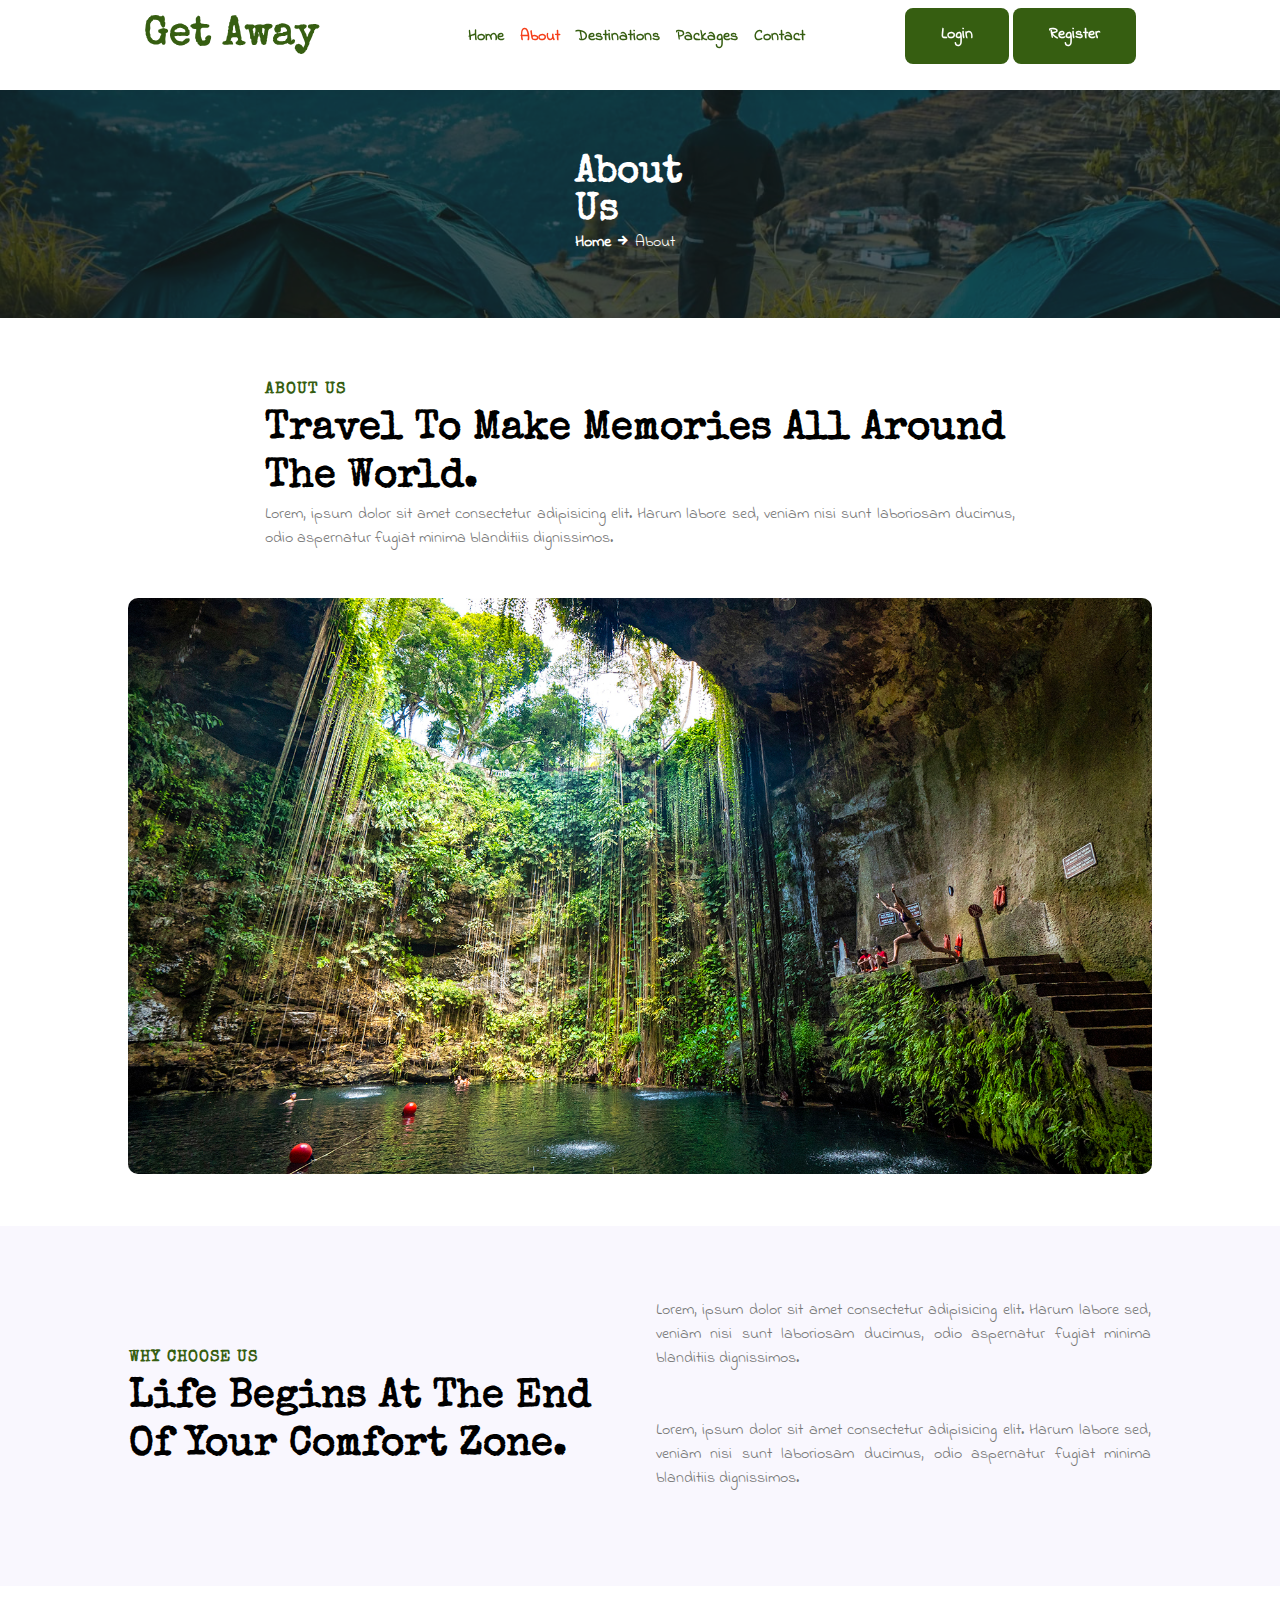
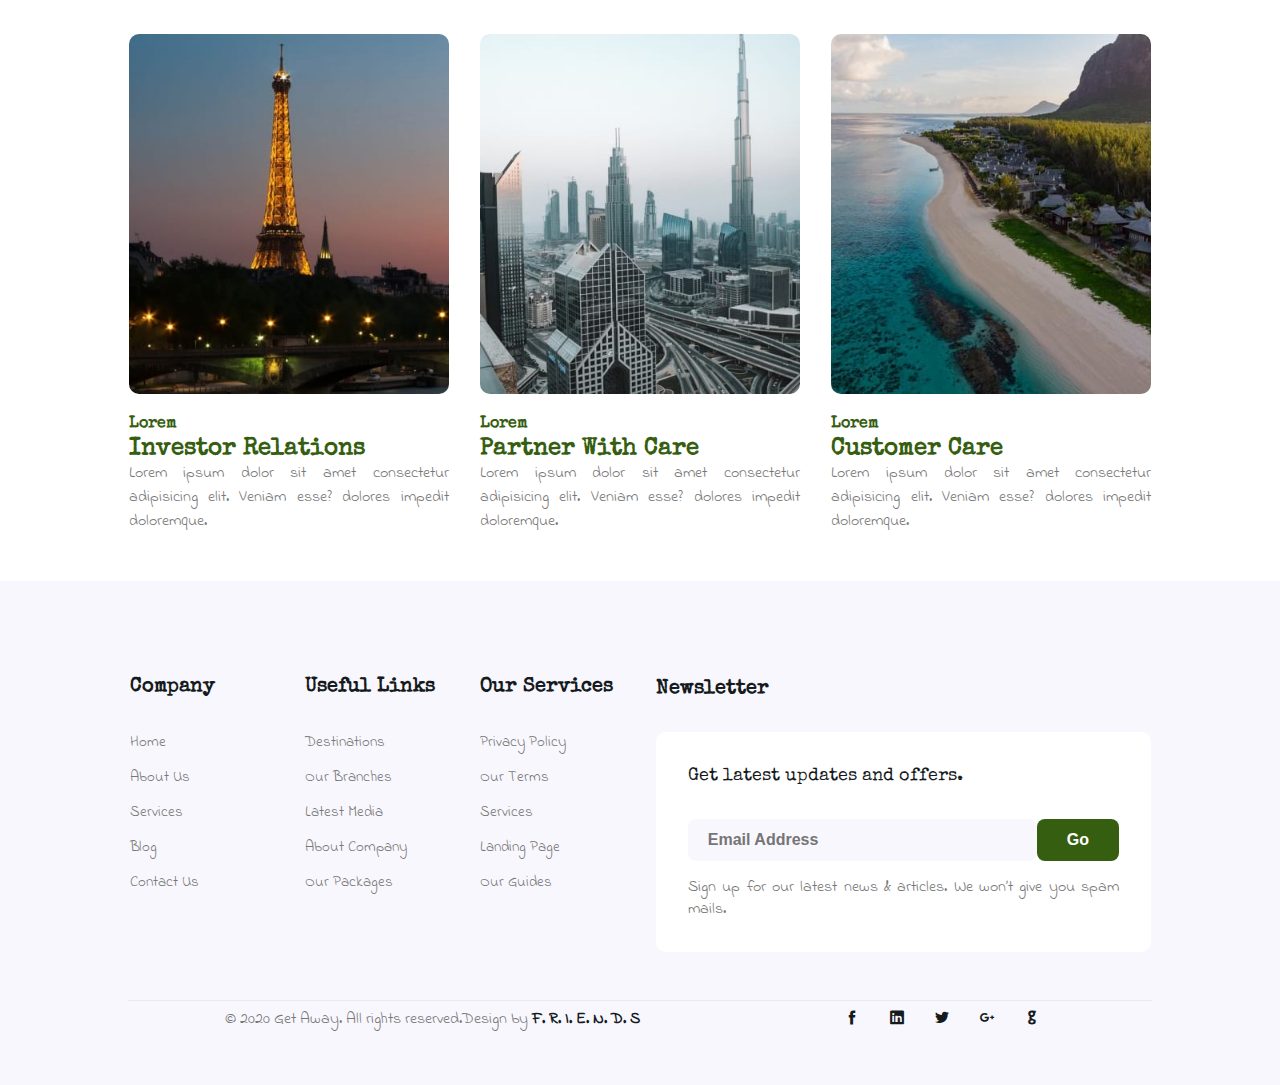
==== commit 988b6e19: "header fixes" ====
--- a/about.html
+++ b/about.html
@@ -17,12 +17,8 @@
   <link href="css/style.css" rel="stylesheet" />
   <link href="css/responsive.css" rel="stylesheet" />
 
-<<<<<<< HEAD
   <!-- js -->
   <script src="js/index.js" defer></script>
-=======
-  <script src="js/index.js" defer></script>s
->>>>>>> 332e79dd6c081c9d51a85ceee9901a0ee52a80fd
 
   <title>Get Away</title>
 </head>
@@ -35,13 +31,12 @@
           <a class="navbar-brand mr-lg-5" href="index.html"> Get Away </a>
           <!-- <a href="javascript:void(0);" class="icon" onclick="toggleNav()"><i class="icofont-navigation-menu"></i></a> -->
         </h1>
-<<<<<<< HEAD
 
         <button class="navbar-toggler collapsed bg-gradient" type="button" data-toggle="collapse"
           data-target="#navbarTogglerDemo02" aria-controls="navbarTogglerDemo02" aria-expanded="false"
           aria-label="Toggle navigation">
           <!-- <span class="navbar-toggler-icon fa icon-expand fa-bars"></span>
-          <span class="navbar-toggler-icon fa icon-close fa-times"></span> -->
+              <span class="navbar-toggler-icon fa icon-close fa-times"></span> -->
           <i class="icofont-navigation-menu"></i>
         </button>
 
@@ -54,14 +49,11 @@
               <a class="nav-link" href="about.html">About</a>
             </li>
             <li class="nav-item">
-              <a class="nav-link" href="hotel-booking.html">Hotel Booking</a>
-            </li>
-            <li class="nav-item">
-              <a class="nav-link" href="myBookings.html">My Bookings</a>
-            </li>
-          <li class="nav-item">
-            <a class="nav-link" href="packages.html">Packages</a>
-          </li>
+              <a class="nav-link" href="destination.html">Destinations</a>
+            </li>
+            <li class="nav-item">
+              <a class="nav-link" href="packages.html">Packages</a>
+            </li>
 
             <li class="nav-item">
               <a class="nav-link" href="contact.html">Contact</a>
@@ -86,6 +78,7 @@
       </nav>
     </div>
   </header>
+
   <section class="main-body my-about">
     <section class="travel-about-breadcrumb text-left">
       <div class="breadcrumb-bg breadcrumb-bg-about py-sm-5 py-4">
@@ -96,66 +89,6 @@
             <li class="active"><i class="icofont-arrow-right"></i> About </li>
           </ul>
         </div>
-=======
-
-        <button class="navbar-toggler collapsed bg-gradient" type="button" data-toggle="collapse"
-          data-target="#navbarTogglerDemo02" aria-controls="navbarTogglerDemo02" aria-expanded="false"
-          aria-label="Toggle navigation">
-          <!-- <span class="navbar-toggler-icon fa icon-expand fa-bars"></span>
-            <span class="navbar-toggler-icon fa icon-close fa-times"></span> -->
-          <i class="icofont-navigation-menu"></i>
-        </button>
-
-        <div class="collapse navbar-collapse" id="navbarTogglerDemo02">
-          <ul class="navbar-nav mr-auto">
-            <li class="nav-item">
-              <a class="nav-link" href="index.html">Home <span class="sr-only">(current)</span></a>
-            </li>
-            <li class="nav-item active">
-              <a class="nav-link" href="about.html">About</a>
-            </li>
-            <li class="nav-item">
-              <a class="nav-link" href="services.html">Destinations</a>
-            </li>
-            <li class="nav-item">
-              <a class="nav-link" href="pricing.html">Packages</a>
-            </li>
-
-            <li class="nav-item">
-              <a class="nav-link" href="contact.html">Contact</a>
-            </li>
-          </ul>
-        </div>
-        <div class="d-lg-block d-none" id="login-block">
-          <a href="login.html" class="btn btn-style btn-secondary">Login</a>
-          <a href="registration.html" class="btn btn-style btn-secondary">Register</a>
-        </div>
-        <div class="d-lg-block d-none" id="loggedIn-block">
-          <div class="dropdown">
-            <span class="d-flex"><i class="icofont-ui-user" style="padding-right: 10px"></i>
-              <p>Hi <span id="userName"></span></p>
-            </span>
-            <div class="dropdown-content">
-              <a id="openModal">Change Password</a>
-              <a id="logout">Logout</a>
-            </div>
-          </div>
-        </div>
-      </nav>
-    </div>
-  </header>
-
-  <section class="main-body my-about">
-    <section class="travel-about-breadcrumb text-left">
-      <div class="breadcrumb-bg breadcrumb-bg-about py-sm-5 py-4">
-        <div class="container py-2">
-          <h2 class="title">About Us</h2>
-          <ul class="breadcrumbs-custom-path mt-2">
-            <li><a href="#url">Home</a></li>
-            <li class="active"><i class="icofont-arrow-right"></i> About </li>
-          </ul>
-        </div>
->>>>>>> 332e79dd6c081c9d51a85ceee9901a0ee52a80fd
       </div>
     </section>
   </section>
@@ -278,7 +211,6 @@
               </form>
               <p>Sign up for our latest news &amp; articles. We won’t give you spam mails.</p>
             </div>
-<<<<<<< HEAD
           </div>
         </div>
         <div class="d-flex below-section justify-content-between align-items-center pt-4 mt-5">
@@ -306,65 +238,6 @@
     </div>
   </footer>
 
-  <!-- for banner  -->
-  <script>
-    let slideIndex = 1;
-    showSlides(slideIndex);
-
-    function plusSlides(n) {
-      showSlides((slideIndex += n));
-    }
-
-    function currentSlide(n) {
-      showSlides((slideIndex = n));
-    }
-
-    function showSlides(n) {
-      let i;
-      let slides = document.getElementsByClassName("mySlides");
-      if (n > slides.length) {
-        slideIndex = 1;
-      }
-      if (n < 1) {
-        slideIndex = slides.length;
-      }
-      for (i = 0; i < slides.length; i++) {
-        slides[i].style.display = "none";
-      }
-
-      slides[slideIndex - 1].style.display = "block";
-    }
-  </script>
-</body>
-
-=======
-          </div>
-        </div>
-        <div class="d-flex below-section justify-content-between align-items-center pt-4 mt-5">
-          <div class="columns text-lg-left text-center">
-            <p>© 2020 Get Away. All rights reserved.Design by <a href="#" target="_blank">
-                F. R. I. E. N. D. S</a>
-            </p>
-          </div>
-          <div class="columns-2 mt-lg-0 mt-3">
-            <ul class="social">
-              <li><a href="#facebook"><i class="icofont-facebook"></i></a>
-              </li>
-              <li><a href="#linkedin"><i class="icofont-linkedin"></i></span></a>
-              </li>
-              <li><a href="#twitter"><i class="icofont-twitter"></i></span></a>
-              </li>
-              <li><a href="#google"><i class="icofont-google-plus"></i></span></a>
-              </li>
-              <li><a href="#github"><i class="icofont-github"></i></span></a>
-              </li>
-            </ul>
-          </div>
-        </div>
-      </div>
-    </div>
-  </footer>
-
   <!-- The Modal -->
   <div id="myModal" class="modal">
 
@@ -394,37 +267,6 @@
       </div>
     </div>
   </div>
-
-  <!-- for banner  -->
-  <script>
-    let slideIndex = 1;
-    showSlides(slideIndex);
-
-    function plusSlides(n) {
-      showSlides((slideIndex += n));
-    }
-
-    function currentSlide(n) {
-      showSlides((slideIndex = n));
-    }
-
-    function showSlides(n) {
-      let i;
-      let slides = document.getElementsByClassName("mySlides");
-      if (n > slides.length) {
-        slideIndex = 1;
-      }
-      if (n < 1) {
-        slideIndex = slides.length;
-      }
-      for (i = 0; i < slides.length; i++) {
-        slides[i].style.display = "none";
-      }
-
-      slides[slideIndex - 1].style.display = "block";
-    }
-  </script>
 </body>
 
->>>>>>> 332e79dd6c081c9d51a85ceee9901a0ee52a80fd
 </html>--- a/css/style.css
+++ b/css/style.css
@@ -1,8 +1,7 @@
 /* offset */
 * {
-  margin: 0;
   padding: 0;
-  /* overflow-x: hidden; */
+  margin: auto;
 }
 /* .container {
   width: 1178px;
@@ -11,7 +10,7 @@
   margin-right: auto;
   margin-left: auto;
 } */
-.container{
+.container {
   width: 80%;
   margin: auto;
 }
@@ -63,7 +62,8 @@
 h4,
 h5,
 h6,
-h1 a, h4 a {
+h1 a,
+h4 a {
   font-family: "Special Elite", cursive;
 }
 .mr-lg-5,
@@ -647,7 +647,9 @@
 }
 /* travel-grid */
 .travel-grids img,
-.best-rooms img, .travel-cta4 img, .travel-grids1 img{
+.best-rooms img,
+.travel-cta4 img,
+.travel-grids1 img {
   border-radius: 10px;
 }
 .travel-grids {
@@ -1103,85 +1105,84 @@
 /* ====================== Login Page ====================== */
 /* breadcrumb */
 .travel-about-breadcrumb {
-    margin-top: 90px;
-    background: url(../images/banner2.jpeg) no-repeat center;
-    background-size: cover;
-    position: relative;
-    z-index: 0;
-    display: grid;
-    align-items: center;
-    padding: 1em 0;
+  margin-top: 90px;
+  background: url(../images/banner2.jpeg) no-repeat center;
+  background-size: cover;
+  position: relative;
+  z-index: 0;
+  display: grid;
+  align-items: center;
+  padding: 1em 0;
+}
+
+.travel-about-breadcrumb h2.title {
+  font-size: 38px;
+  font-weight: 700;
+  color: #fff;
+}
+
+.travel-about-breadcrumb::before {
+  content: "";
+  position: absolute;
+  top: 0;
+  min-height: 100%;
+  left: 0;
+  right: 0;
+  z-index: -1;
+  background-color: #161b1d;
+  opacity: 0.7;
+}
+
+.travel-about-breadcrumb .breadcrumbs-custom-path li {
+  position: relative;
+  display: inline-block;
+  vertical-align: middle;
+  font-size: 1em;
+  line-height: 1.5;
+  font-weight: 400;
+  text-transform: capitalize;
+  color: #fff;
+}
+
+ul.breadcrumbs-custom-path li a {
+  color: var(--secondary-color);
+}
+
+.travel-about-breadcrumb .breadcrumbs-custom-path li span.fa {
+  font-size: 12px;
+  vertical-align: 2px;
+}
+
+@media (max-width: 991px) {
+  .travel-about-breadcrumb {
+    margin-top: 68px;
   }
-  
+}
+
+@media (max-width: 640px) {
   .travel-about-breadcrumb h2.title {
-    font-size: 38px;
-    font-weight: 700;
-    color: #fff;
+    font-size: 34px;
   }
-  
-  .travel-about-breadcrumb::before {
-    content: "";
-    position: absolute;
-    top: 0;
-    min-height: 100%;
-    left: 0;
-    right: 0;
-    z-index: -1;
-    background-color: #161B1D;
-    opacity: .7;
+
+  .travel-about-breadcrumb {
+    margin-top: 68px;
   }
-  
-  .travel-about-breadcrumb .breadcrumbs-custom-path li {
-    position: relative;
-    display: inline-block;
-    vertical-align: middle;
-    font-size: 1em;
-    line-height: 1.5;
-    font-weight: 400;
-    text-transform: capitalize;
-    color: #fff;
+}
+
+@media (max-width: 600px) {
+  .travel-about-breadcrumb h2.title {
+    font-size: 30px;
   }
-  
-  ul.breadcrumbs-custom-path li a {
-    color: var(--secondary-color);
-  }
-  
-  .travel-about-breadcrumb .breadcrumbs-custom-path li span.fa {
-    font-size: 12px;
-    vertical-align: 2px;
-  }
-  
-  @media (max-width:991px) {
-    .travel-about-breadcrumb {
-      margin-top: 68px;
-    }
-  }
-  
-  @media (max-width:640px) {
-    .travel-about-breadcrumb h2.title {
-      font-size: 34px;
-    }
-  
-    .travel-about-breadcrumb {
-      margin-top: 68px;
-    }
-  }
-  
-  @media (max-width:600px) {
-    .travel-about-breadcrumb h2.title {
-      font-size: 30px;
-    }
 }
 /* about  */
 .ab-section {
-    max-width: 750px;
-    margin: 0 auto;
-  }
-  
-  .travel-content-6 {
-    background: #936be80d ;
-  }
-  
+  max-width: 750px;
+  margin: 0 auto;
+}
+
+.travel-content-6 {
+  background: #936be80d;
+}
 
 #loggedIn-block .dropdown {
   position: relative;
@@ -1191,6 +1192,7 @@
 #loggedIn-block .dropdown-content {
   display: none;
   position: absolute;
+  top: 30px;
   background-color: #f9f9f9;
   min-width: 160px;
   box-shadow: 0px 8px 16px 0px rgba(0, 0, 0, 0.2);
@@ -1326,251 +1328,250 @@
   background-color: #f44336;
 }
 .travel-grids1 .grids5-info h5 {
-    font-size: 16px;
-    line-height: 25px;
-    color: #365e11;
-    margin-top: 10px;
-}
-.travel-grids1 h4, .grids-1 h4{
-    margin: 0;
-    padding: 0;
-    color: #151b1d;
-    font-weight: 700;
-    font-size: 1.5em;
-    font-family: "Special Elite", cursive;
+  font-size: 16px;
+  line-height: 25px;
+  color: #365e11;
+  margin-top: 10px;
+}
+.travel-grids1 h4,
+.grids-1 h4 {
+  margin: 0;
+  padding: 0;
+  color: #151b1d;
+  font-weight: 700;
+  font-size: 1.5em;
+  font-family: "Special Elite", cursive;
 }
 /* Destination Page  */
 .grids-1 .info {
-    padding: 20px 0px;
+  padding: 20px 0px;
 }
 .grids-1 .dst-btm {
-    display: grid;
-    grid-template-columns: 2fr 1fr;
-    align-items: center;
-    border-top: 1px solid #ddd;
-    margin-top: 16px;
-    padding-top: 10px;
+  display: grid;
+  grid-template-columns: 2fr 1fr;
+  align-items: center;
+  border-top: 1px solid #ddd;
+  margin-top: 16px;
+  padding-top: 10px;
 }
 .grids-1 .dst-btm h6 {
-    font-size: 16px;
-    font-weight: 400;
-    color: #151b1d;
+  font-size: 16px;
+  font-weight: 400;
+  color: #151b1d;
 }
 .grids-1 .dst-btm span {
-    text-align: right;
-    font-size: 16px;
-    font-weight: 600;
-    color: #365e11;
+  text-align: right;
+  font-size: 16px;
+  font-weight: 600;
+  color: #365e11;
 }
 /* Packages page  */
 .pricing .grid {
-    display: grid;
-    grid-template-columns: 1fr 3fr 2fr;
-    align-items: center;
-    grid-gap: 20px;
-  }
-  
-  .pricing .price-box {
-    box-sizing: border-box;
-    background: #fff;
-    padding: 20px;
-    border: 1px solid #151b1d;
-    border-radius: 6px;
-    -webkit-border-radius: 6px;
-    -o-border-radius: 6px;
-    -moz-border-radius: 6px;
-    -ms-border-radius: 6px;
-    margin-bottom: 30px;
-  }
-  
-  .pricing .price-box:hover {
-    border: 1px solid #f44336;
-    transition: 0.5s ease-out;
-    -webkit-transition: 0.5s ease-out;
-    -moz-transition: 0.5s ease-out;
-    -ms-transition: 0.5s ease-out;
-    -o-transition: 0.5s ease-out;
-  }
-  
-  .pricing .pricehead {
-    color: #151b1d;
-    text-transform: uppercase;
-    line-height: 20px;
-    font-size: 15px;
-    font-weight: 700;
-  }
-  
-  .pricing .pricing {
-    color: var(--heading-color);
-    line-height: 32px;
-    font-size: 42px;
-    text-align: right;
-    font-weight: 700;
-  }
-  
+  display: grid;
+  grid-template-columns: 1fr 3fr 2fr;
+  align-items: center;
+  grid-gap: 20px;
+}
+
+.pricing .price-box {
+  box-sizing: border-box;
+  background: #fff;
+  padding: 20px;
+  border: 1px solid #151b1d;
+  border-radius: 6px;
+  -webkit-border-radius: 6px;
+  -o-border-radius: 6px;
+  -moz-border-radius: 6px;
+  -ms-border-radius: 6px;
+  margin-bottom: 30px;
+}
+
+.pricing .price-box:hover {
+  border: 1px solid #f44336;
+  transition: 0.5s ease-out;
+  -webkit-transition: 0.5s ease-out;
+  -moz-transition: 0.5s ease-out;
+  -ms-transition: 0.5s ease-out;
+  -o-transition: 0.5s ease-out;
+}
+
+.pricing .pricehead {
+  color: #151b1d;
+  text-transform: uppercase;
+  line-height: 20px;
+  font-size: 15px;
+  font-weight: 700;
+}
+
+.pricing .pricing {
+  color: var(--heading-color);
+  line-height: 32px;
+  font-size: 42px;
+  text-align: right;
+  font-weight: 700;
+}
+
+.pricing .price-number {
+  display: grid;
+  grid-template-columns: 1fr 1fr;
+  align-items: center;
+  grid-gap: 20px;
+}
+
+.pricing .pri {
+  color: var(--font-color);
+  line-height: 25px;
+  font-size: 17px;
+  vertical-align: super;
+  font-weight: 600;
+}
+
+.pricing .pri1 {
+  color: var(--heading-color);
+  text-align: right;
+  line-height: 25px;
+  font-size: 20px;
+  font-weight: 300;
+  vertical-align: super;
+}
+
+.pricing .price-title {
+  color: var(--font-color);
+  line-height: 20px;
+  font-size: 17px;
+  font-weight: 400;
+  text-transform: capitalize;
+}
+
+.pricing .pricing-style-travels {
+  margin: 0 auto;
+  width: 100%;
+  display: flex;
+  flex-wrap: wrap;
+  justify-content: center;
+}
+
+@media (max-width: 992px) {
   .pricing .price-number {
     display: grid;
-    grid-template-columns: 1fr 1fr;
+    grid-template-columns: 1fr;
+  }
+
+  .pricing .grid {
+    display: grid;
+    grid-template-columns: 2fr 3fr 2fr;
     align-items: center;
-    grid-gap: 20px;
+    grid-gap: 10px;
   }
-  
-  .pricing .pri {
-    color: var(--font-color);
-    line-height: 25px;
-    font-size: 17px;
-    vertical-align: super;
-    font-weight: 600;
+}
+
+@media (max-width: 667px) {
+  .pricing .grid {
+    display: grid;
+    grid-template-columns: 1fr;
+    align-items: center;
+    grid-gap: 10px;
+    text-align: center;
   }
-  
-  .pricing .pri1 {
-    color: var(--heading-color);
-    text-align: right;
-    line-height: 25px;
-    font-size: 20px;
-    font-weight: 300;
-    vertical-align: super;
+
+  .pricing .price-number {
+    margin-top: 20px;
   }
-  
-  .pricing .price-title {
-    color: var(--font-color);
-    line-height: 20px;
-    font-size: 17px;
-    font-weight: 400;
-    text-transform: capitalize;
+
+  .pricing .pricing {
+    font-size: 48px;
+    text-align: center;
   }
-  
-  .pricing .pricing-style-travels {
-    margin: 0 auto;
-    width: 100%;
-    display: flex;
-    flex-wrap: wrap;
-    justify-content: center;
-  }
-  
-  @media (max-width:992px) {
-    .pricing .price-number {
-      display: grid;
-      grid-template-columns: 1fr;
-    }
-  
-    .pricing .grid {
-      display: grid;
-      grid-template-columns: 2fr 3fr 2fr;
-      align-items: center;
-      grid-gap: 10px;
-    }
-  }
-  
-  @media (max-width:667px) {
-    .pricing .grid {
-      display: grid;
-      grid-template-columns: 1fr;
-      align-items: center;
-      grid-gap: 10px;
-      text-align: center;
-    }
-  
-    .pricing .price-number {
-      margin-top: 20px;
-    }
-  
-    .pricing .pricing {
-      font-size: 48px;
-      text-align: center;
-    }
-  }
-
-  /* Contact Page */
-  .travel-contact .cont-details h5 {
-    color: var(--heading-color);
-    font-size: 40px;
-    line-height: 48px;
-    font-weight: 600;
-  }
-  
-  .travel-contact .cont-details p {
-    color: var(--font-color);
-    font-size: 18px;
-    line-height: 28px;
-    font-weight: 400;
-    max-width: 450px;
-  }
-  
-  .travel-contact .hours h6 {
-    color: var(--heading-color);
-    font-size: 18px;
-    line-height: 25px;
-  }
-  
-  .travel-contact .hours p {
-    font-size: 16px;
-    margin-bottom: 10px;
-    color: var(--font-color);
-    max-width: 350px;
-  }
-  
-  .travel-contact .hours p a {
-    color: var(--font-color);
-  }
-  
-  .travel-contact .hours p a:hover {
-    text-decoration: underline;
-  }
-  
+}
+
+/* Contact Page */
+.travel-contact .cont-details h5 {
+  color: var(--heading-color);
+  font-size: 40px;
+  line-height: 48px;
+  font-weight: 600;
+}
+
+.travel-contact .cont-details p {
+  color: var(--font-color);
+  font-size: 18px;
+  line-height: 28px;
+  font-weight: 400;
+  max-width: 450px;
+}
+
+.travel-contact .hours h6 {
+  color: var(--heading-color);
+  font-size: 18px;
+  line-height: 25px;
+}
+
+.travel-contact .hours p {
+  font-size: 16px;
+  margin-bottom: 10px;
+  color: var(--font-color);
+  max-width: 350px;
+}
+
+.travel-contact .hours p a {
+  color: var(--font-color);
+}
+
+.travel-contact .hours p a:hover {
+  text-decoration: underline;
+}
+
+.travel-contact .contact-grids input,
+.travel-contact .contact-grids textarea {
+  font-weight: normal;
+  font-style: normal;
+  font-family: inherit;
+  border: none;
+  color: var(--heading-color);
+  font-size: 16px;
+  width: 100%;
+  height: 55px;
+  background: var(--bg-color);
+  padding: 0px 20px;
+  outline: none;
+  border-radius: var(--border-radius);
+  border-width: 1px;
+  border-style: solid;
+  border-color: var(--border-color);
+  -o-border-image: initial;
+  border-image: initial;
+  margin-bottom: 10px;
+}
+
+.travel-contact .contact-grids textarea {
+  height: 140px;
+  padding: 15px 20px;
+}
+
+.travel-contact .contact-grids input:focus,
+.travel-contact .contact-grids textarea:focus {
+  border: 1px solid var(--secondary-color);
+}
+
+.travel-contact .map h5 {
+  color: var(--heading-color);
+  font-size: 35px;
+  line-height: 42px;
+  font-weight: 600;
+  margin-bottom: 15px;
+}
+
+.travel-contact .map iframe {
+  width: 100%;
+  min-height: 330px;
+  padding: 10px;
+  background: var(--bg-color);
+  border-radius: var(--border-radius);
+}
+
+@media (max-width: 568px) {
   .travel-contact .contact-grids input,
   .travel-contact .contact-grids textarea {
-    font-weight: normal;
-    font-style: normal;
-    font-family: inherit;
-    border: none;
-    color: var(--heading-color);
     font-size: 16px;
-    width: 100%;
-    height: 55px;
-    background: var(--bg-color);
-    padding: 0px 20px;
-    outline: none;
-    border-radius: var(--border-radius);
-    border-width: 1px;
-    border-style: solid;
-    border-color: var(--border-color);
-    -o-border-image: initial;
-    border-image: initial;
-    margin-bottom: 10px;
   }
-  
-  .travel-contact .contact-grids textarea {
-    height: 140px;
-    padding: 15px 20px;
-  }
-  
-  .travel-contact .contact-grids input:focus,
-  .travel-contact .contact-grids textarea:focus {
-    border: 1px solid var(--secondary-color);
-  }
-  
-  .travel-contact .map h5 {
-    color: var(--heading-color);
-    font-size: 35px;
-    line-height: 42px;
-    font-weight: 600;
-    margin-bottom: 15px;
-  }
-  
-  .travel-contact .map iframe {
-    width: 100%;
-    min-height: 330px;
-    padding: 10px;
-    background: var(--bg-color);
-    border-radius: var(--border-radius);
-  }
-  
-  @media (max-width: 568px) {
-  
-    .travel-contact .contact-grids input,
-    .travel-contact .contact-grids textarea {
-      font-size: 16px;
-    }
-  }
-  +}
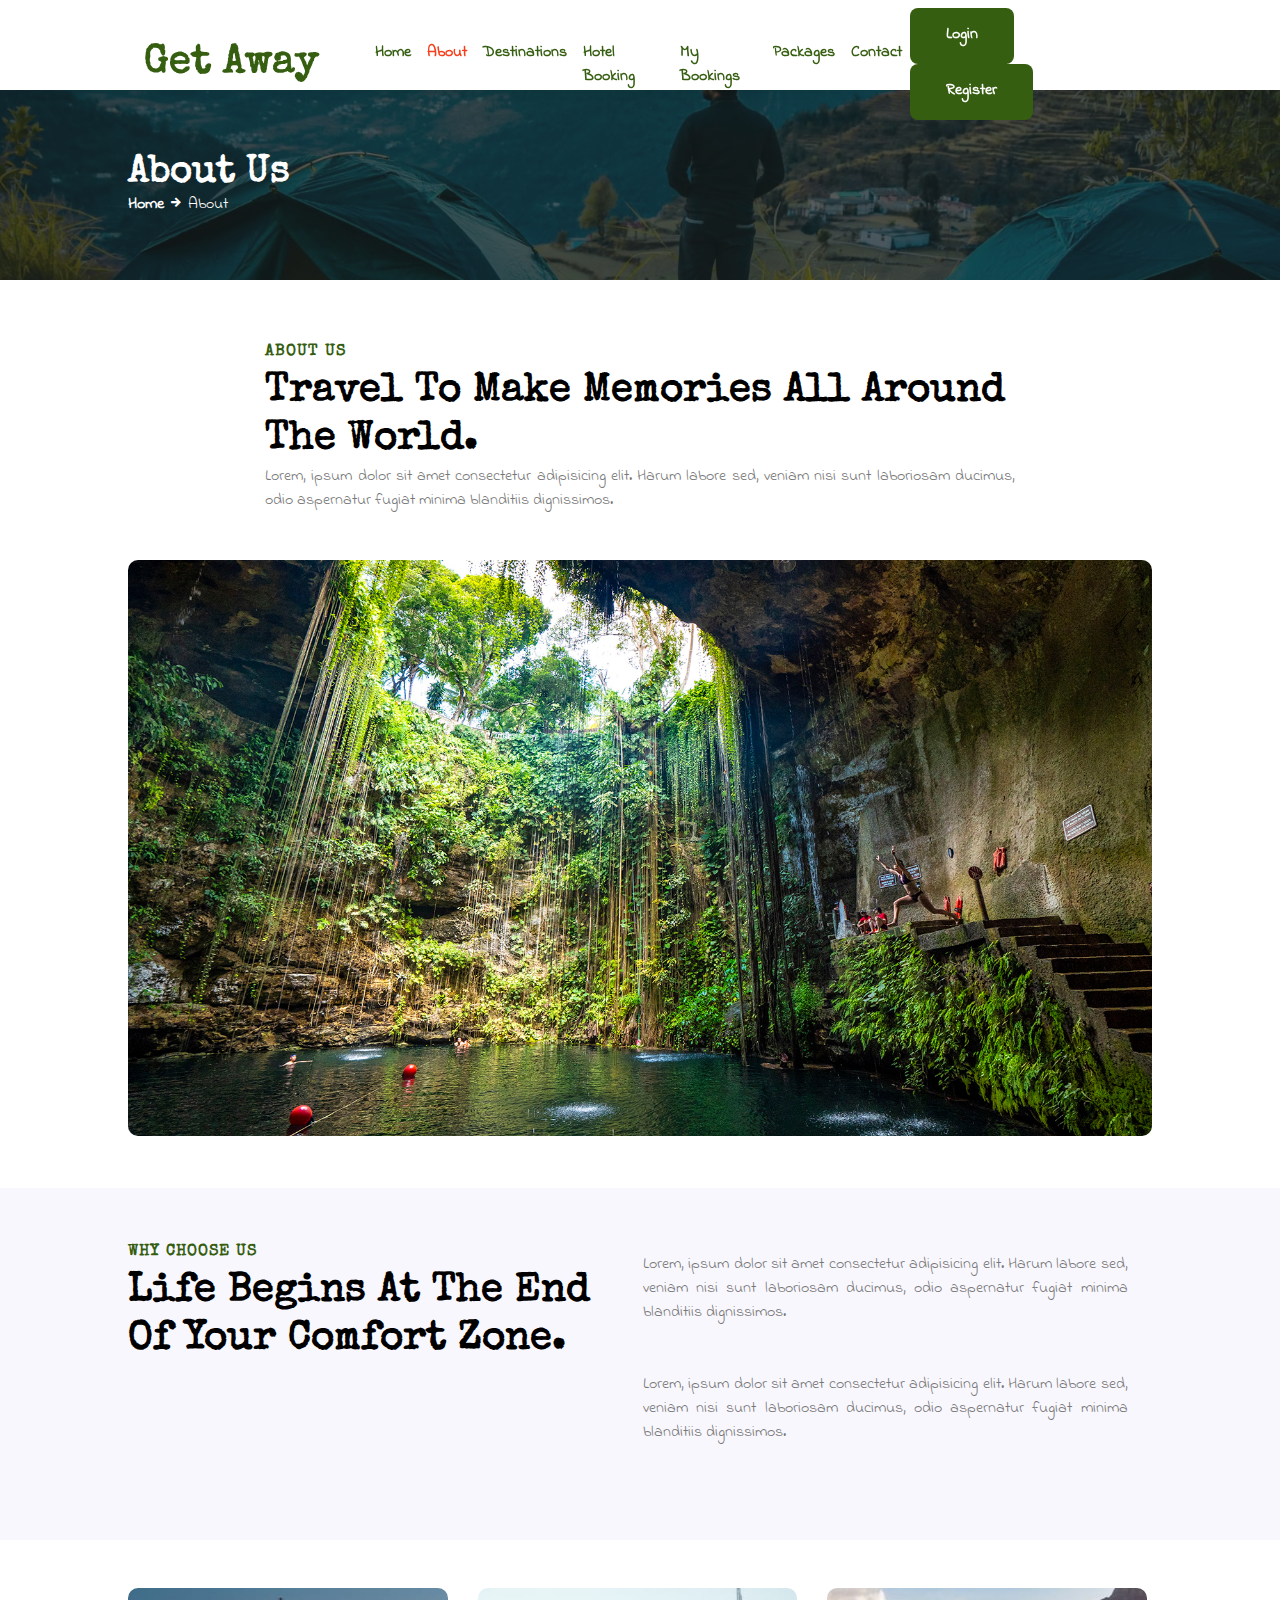
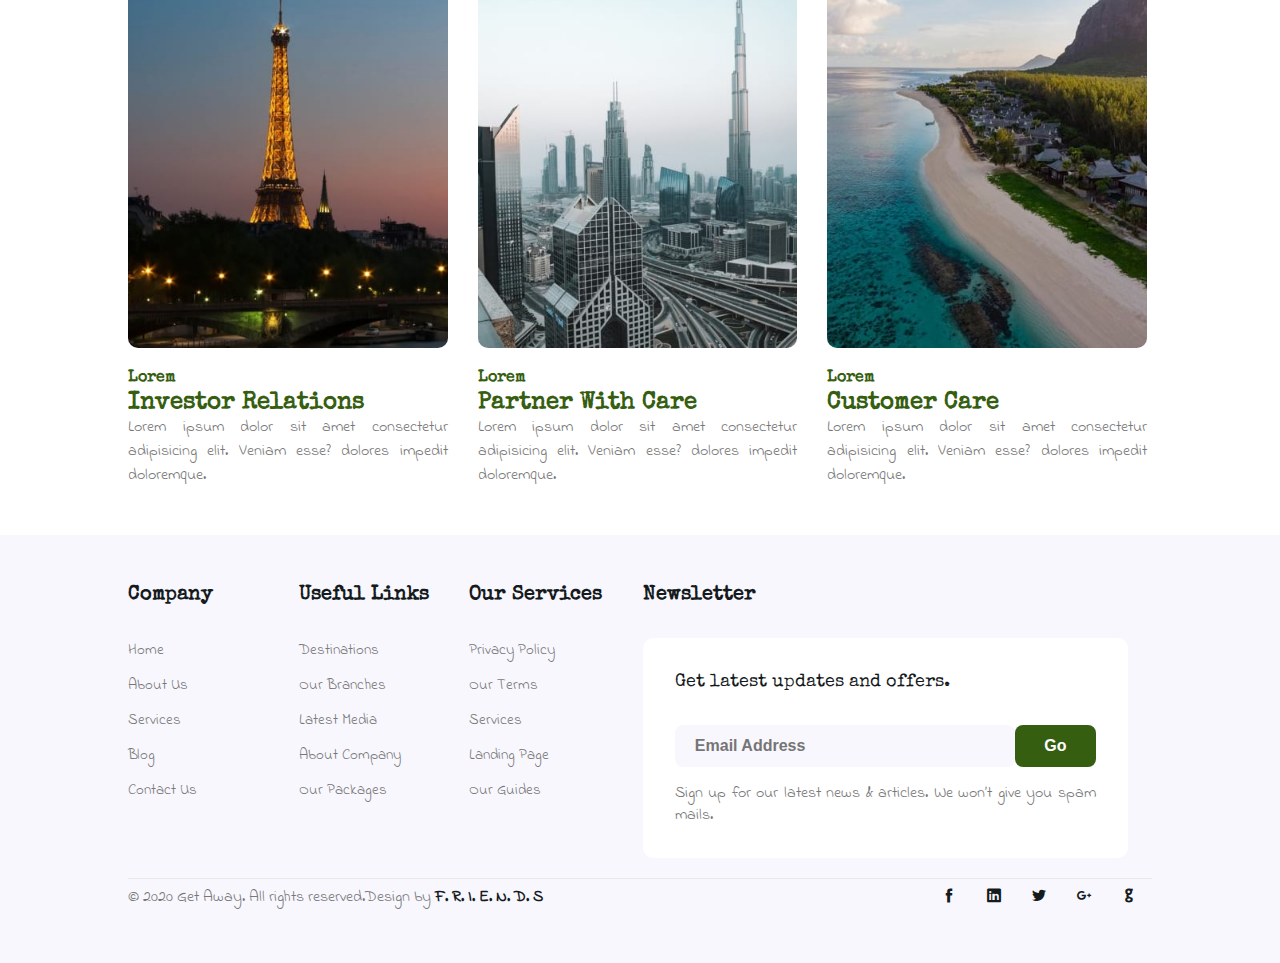
==== commit 88aadf9b: "changes" ====
--- a/about.html
+++ b/about.html
@@ -36,7 +36,7 @@
           data-target="#navbarTogglerDemo02" aria-controls="navbarTogglerDemo02" aria-expanded="false"
           aria-label="Toggle navigation">
           <!-- <span class="navbar-toggler-icon fa icon-expand fa-bars"></span>
-              <span class="navbar-toggler-icon fa icon-close fa-times"></span> -->
+            <span class="navbar-toggler-icon fa icon-close fa-times"></span> -->
           <i class="icofont-navigation-menu"></i>
         </button>
 
@@ -52,7 +52,13 @@
               <a class="nav-link" href="destination.html">Destinations</a>
             </li>
             <li class="nav-item">
-              <a class="nav-link" href="packages.html">Packages</a>
+              <a class="nav-link" href="hotel-booking.html">Hotel Booking</a>
+            </li>
+            <li class="nav-item">
+              <a class="nav-link" href="myBookings.html">My Bookings</a>
+            </li>
+            <li class="nav-item">
+              <a class="nav-link" href="pricing.html">Packages</a>
             </li>
 
             <li class="nav-item">
@@ -267,6 +273,36 @@
       </div>
     </div>
   </div>
+
+  <!-- for banner  -->
+  <script>
+    let slideIndex = 1;
+    showSlides(slideIndex);
+
+    function plusSlides(n) {
+      showSlides((slideIndex += n));
+    }
+
+    function currentSlide(n) {
+      showSlides((slideIndex = n));
+    }
+
+    function showSlides(n) {
+      let i;
+      let slides = document.getElementsByClassName("mySlides");
+      if (n > slides.length) {
+        slideIndex = 1;
+      }
+      if (n < 1) {
+        slideIndex = slides.length;
+      }
+      for (i = 0; i < slides.length; i++) {
+        slides[i].style.display = "none";
+      }
+
+      slides[slideIndex - 1].style.display = "block";
+    }
+  </script>
 </body>
 
 </html>--- a/css/style.css
+++ b/css/style.css
@@ -1,7 +1,8 @@
 /* offset */
 * {
+  margin: 0;
   padding: 0;
-  margin: auto;
+  /* overflow-x: hidden; */
 }
 /* .container {
   width: 1178px;
@@ -10,7 +11,7 @@
   margin-right: auto;
   margin-left: auto;
 } */
-.container {
+.container{
   width: 80%;
   margin: auto;
 }
@@ -62,8 +63,7 @@
 h4,
 h5,
 h6,
-h1 a,
-h4 a {
+h1 a, h4 a {
   font-family: "Special Elite", cursive;
 }
 .mr-lg-5,
@@ -87,10 +87,10 @@
 .mb-3 {
   margin-bottom: 3em;
 }
-.mt-5,
+/* .mt-5,
 .my-5 {
   margin-top: 3rem !important;
-}
+} */
 .col-1,
 .col-2,
 .col-3,
@@ -162,7 +162,7 @@
 .col-xl,
 .col-xl-auto {
   position: relative;
-  width: 100%;
+  /* width: 100%; */
   padding-right: 15px;
   padding-left: 15px;
 }
@@ -175,7 +175,7 @@
 }
 .mt-4,
 .my-4 {
-  margin-top: 1.5rem !important;
+  margin-top: 1rem !important;
 }
 .pb-5,
 .py-5 {
@@ -647,9 +647,7 @@
 }
 /* travel-grid */
 .travel-grids img,
-.best-rooms img,
-.travel-cta4 img,
-.travel-grids1 img {
+.best-rooms img, .travel-cta4 img, .travel-grids1 img{
   border-radius: 10px;
 }
 .travel-grids {
@@ -892,7 +890,7 @@
 }
 
 .travel-bottom .bottom-info {
-  max-width: 600px;
+  max-width: 60%;
 }
 
 .travel-bottom .bottom-info p {
@@ -1006,6 +1004,9 @@
   display: flex;
   margin-bottom: 15px;
   justify-content: space-between;
+}
+.travel-footer .below-section {
+  margin-top: 20px;
 }
 
 .travel-footer .subscribe input[type="email"] {
@@ -1105,84 +1106,85 @@
 /* ====================== Login Page ====================== */
 /* breadcrumb */
 .travel-about-breadcrumb {
-  margin-top: 90px;
-  background: url(../images/banner2.jpeg) no-repeat center;
-  background-size: cover;
-  position: relative;
-  z-index: 0;
-  display: grid;
-  align-items: center;
-  padding: 1em 0;
-}
-
-.travel-about-breadcrumb h2.title {
-  font-size: 38px;
-  font-weight: 700;
-  color: #fff;
-}
-
-.travel-about-breadcrumb::before {
-  content: "";
-  position: absolute;
-  top: 0;
-  min-height: 100%;
-  left: 0;
-  right: 0;
-  z-index: -1;
-  background-color: #161b1d;
-  opacity: 0.7;
-}
-
-.travel-about-breadcrumb .breadcrumbs-custom-path li {
-  position: relative;
-  display: inline-block;
-  vertical-align: middle;
-  font-size: 1em;
-  line-height: 1.5;
-  font-weight: 400;
-  text-transform: capitalize;
-  color: #fff;
-}
-
-ul.breadcrumbs-custom-path li a {
-  color: var(--secondary-color);
-}
-
-.travel-about-breadcrumb .breadcrumbs-custom-path li span.fa {
-  font-size: 12px;
-  vertical-align: 2px;
-}
-
-@media (max-width: 991px) {
-  .travel-about-breadcrumb {
-    margin-top: 68px;
-  }
-}
-
-@media (max-width: 640px) {
+    margin-top: 90px;
+    background: url(../images/banner2.jpeg) no-repeat center;
+    background-size: cover;
+    position: relative;
+    z-index: 0;
+    display: grid;
+    align-items: center;
+    padding: 1em 0;
+  }
+  
   .travel-about-breadcrumb h2.title {
-    font-size: 34px;
-  }
-
-  .travel-about-breadcrumb {
-    margin-top: 68px;
-  }
-}
-
-@media (max-width: 600px) {
-  .travel-about-breadcrumb h2.title {
-    font-size: 30px;
-  }
+    font-size: 38px;
+    font-weight: 700;
+    color: #fff;
+  }
+  
+  .travel-about-breadcrumb::before {
+    content: "";
+    position: absolute;
+    top: 0;
+    min-height: 100%;
+    left: 0;
+    right: 0;
+    z-index: -1;
+    background-color: #161B1D;
+    opacity: .7;
+  }
+  
+  .travel-about-breadcrumb .breadcrumbs-custom-path li {
+    position: relative;
+    display: inline-block;
+    vertical-align: middle;
+    font-size: 1em;
+    line-height: 1.5;
+    font-weight: 400;
+    text-transform: capitalize;
+    color: #fff;
+  }
+  
+  ul.breadcrumbs-custom-path li a {
+    color: var(--secondary-color);
+  }
+  
+  .travel-about-breadcrumb .breadcrumbs-custom-path li span.fa {
+    font-size: 12px;
+    vertical-align: 2px;
+  }
+  
+  @media (max-width:991px) {
+    .travel-about-breadcrumb {
+      margin-top: 68px;
+    }
+  }
+  
+  @media (max-width:640px) {
+    .travel-about-breadcrumb h2.title {
+      font-size: 34px;
+    }
+  
+    .travel-about-breadcrumb {
+      margin-top: 68px;
+    }
+  }
+  
+  @media (max-width:600px) {
+    .travel-about-breadcrumb h2.title {
+      font-size: 30px;
+    }
 }
 /* about  */
 .ab-section {
-  max-width: 750px;
-  margin: 0 auto;
-}
-
-.travel-content-6 {
-  background: #936be80d;
-}
+    max-width: 750px;
+    margin: 0 auto;
+  }
+  
+  .travel-content-6 {
+    background: #936be80d ;
+  }
+  
 
 #loggedIn-block .dropdown {
   position: relative;
@@ -1192,7 +1194,6 @@
 #loggedIn-block .dropdown-content {
   display: none;
   position: absolute;
-  top: 30px;
   background-color: #f9f9f9;
   min-width: 160px;
   box-shadow: 0px 8px 16px 0px rgba(0, 0, 0, 0.2);
@@ -1328,250 +1329,251 @@
   background-color: #f44336;
 }
 .travel-grids1 .grids5-info h5 {
-  font-size: 16px;
-  line-height: 25px;
-  color: #365e11;
-  margin-top: 10px;
-}
-.travel-grids1 h4,
-.grids-1 h4 {
-  margin: 0;
-  padding: 0;
-  color: #151b1d;
-  font-weight: 700;
-  font-size: 1.5em;
-  font-family: "Special Elite", cursive;
+    font-size: 16px;
+    line-height: 25px;
+    color: #365e11;
+    margin-top: 10px;
+}
+.travel-grids1 h4, .grids-1 h4{
+    margin: 0;
+    padding: 0;
+    color: #151b1d;
+    font-weight: 700;
+    font-size: 1.5em;
+    font-family: "Special Elite", cursive;
 }
 /* Destination Page  */
 .grids-1 .info {
-  padding: 20px 0px;
+    padding: 20px 0px;
 }
 .grids-1 .dst-btm {
-  display: grid;
-  grid-template-columns: 2fr 1fr;
-  align-items: center;
-  border-top: 1px solid #ddd;
-  margin-top: 16px;
-  padding-top: 10px;
+    display: grid;
+    grid-template-columns: 2fr 1fr;
+    align-items: center;
+    border-top: 1px solid #ddd;
+    margin-top: 16px;
+    padding-top: 10px;
 }
 .grids-1 .dst-btm h6 {
-  font-size: 16px;
-  font-weight: 400;
-  color: #151b1d;
+    font-size: 16px;
+    font-weight: 400;
+    color: #151b1d;
 }
 .grids-1 .dst-btm span {
-  text-align: right;
-  font-size: 16px;
-  font-weight: 600;
-  color: #365e11;
+    text-align: right;
+    font-size: 16px;
+    font-weight: 600;
+    color: #365e11;
 }
 /* Packages page  */
 .pricing .grid {
-  display: grid;
-  grid-template-columns: 1fr 3fr 2fr;
-  align-items: center;
-  grid-gap: 20px;
-}
-
-.pricing .price-box {
-  box-sizing: border-box;
-  background: #fff;
-  padding: 20px;
-  border: 1px solid #151b1d;
-  border-radius: 6px;
-  -webkit-border-radius: 6px;
-  -o-border-radius: 6px;
-  -moz-border-radius: 6px;
-  -ms-border-radius: 6px;
-  margin-bottom: 30px;
-}
-
-.pricing .price-box:hover {
-  border: 1px solid #f44336;
-  transition: 0.5s ease-out;
-  -webkit-transition: 0.5s ease-out;
-  -moz-transition: 0.5s ease-out;
-  -ms-transition: 0.5s ease-out;
-  -o-transition: 0.5s ease-out;
-}
-
-.pricing .pricehead {
-  color: #151b1d;
-  text-transform: uppercase;
-  line-height: 20px;
-  font-size: 15px;
-  font-weight: 700;
-}
-
-.pricing .pricing {
-  color: var(--heading-color);
-  line-height: 32px;
-  font-size: 42px;
-  text-align: right;
-  font-weight: 700;
-}
-
-.pricing .price-number {
-  display: grid;
-  grid-template-columns: 1fr 1fr;
-  align-items: center;
-  grid-gap: 20px;
-}
-
-.pricing .pri {
-  color: var(--font-color);
-  line-height: 25px;
-  font-size: 17px;
-  vertical-align: super;
-  font-weight: 600;
-}
-
-.pricing .pri1 {
-  color: var(--heading-color);
-  text-align: right;
-  line-height: 25px;
-  font-size: 20px;
-  font-weight: 300;
-  vertical-align: super;
-}
-
-.pricing .price-title {
-  color: var(--font-color);
-  line-height: 20px;
-  font-size: 17px;
-  font-weight: 400;
-  text-transform: capitalize;
-}
-
-.pricing .pricing-style-travels {
-  margin: 0 auto;
-  width: 100%;
-  display: flex;
-  flex-wrap: wrap;
-  justify-content: center;
-}
-
-@media (max-width: 992px) {
+    display: grid;
+    grid-template-columns: 1fr 3fr 2fr;
+    align-items: center;
+    grid-gap: 20px;
+  }
+  
+  .pricing .price-box {
+    box-sizing: border-box;
+    background: #fff;
+    padding: 20px;
+    border: 1px solid #151b1d;
+    border-radius: 6px;
+    -webkit-border-radius: 6px;
+    -o-border-radius: 6px;
+    -moz-border-radius: 6px;
+    -ms-border-radius: 6px;
+    margin-bottom: 30px;
+  }
+  
+  .pricing .price-box:hover {
+    border: 1px solid #f44336;
+    transition: 0.5s ease-out;
+    -webkit-transition: 0.5s ease-out;
+    -moz-transition: 0.5s ease-out;
+    -ms-transition: 0.5s ease-out;
+    -o-transition: 0.5s ease-out;
+  }
+  
+  .pricing .pricehead {
+    color: #151b1d;
+    text-transform: uppercase;
+    line-height: 20px;
+    font-size: 15px;
+    font-weight: 700;
+  }
+  
+  .pricing .pricing {
+    color: var(--heading-color);
+    line-height: 32px;
+    font-size: 42px;
+    text-align: right;
+    font-weight: 700;
+  }
+  
   .pricing .price-number {
     display: grid;
-    grid-template-columns: 1fr;
-  }
-
-  .pricing .grid {
-    display: grid;
-    grid-template-columns: 2fr 3fr 2fr;
+    grid-template-columns: 1fr 1fr;
     align-items: center;
-    grid-gap: 10px;
-  }
-}
-
-@media (max-width: 667px) {
-  .pricing .grid {
-    display: grid;
-    grid-template-columns: 1fr;
-    align-items: center;
-    grid-gap: 10px;
-    text-align: center;
-  }
-
-  .pricing .price-number {
-    margin-top: 20px;
-  }
-
-  .pricing .pricing {
-    font-size: 48px;
-    text-align: center;
-  }
-}
-
-/* Contact Page */
-.travel-contact .cont-details h5 {
-  color: var(--heading-color);
-  font-size: 40px;
-  line-height: 48px;
-  font-weight: 600;
-}
-
-.travel-contact .cont-details p {
-  color: var(--font-color);
-  font-size: 18px;
-  line-height: 28px;
-  font-weight: 400;
-  max-width: 450px;
-}
-
-.travel-contact .hours h6 {
-  color: var(--heading-color);
-  font-size: 18px;
-  line-height: 25px;
-}
-
-.travel-contact .hours p {
-  font-size: 16px;
-  margin-bottom: 10px;
-  color: var(--font-color);
-  max-width: 350px;
-}
-
-.travel-contact .hours p a {
-  color: var(--font-color);
-}
-
-.travel-contact .hours p a:hover {
-  text-decoration: underline;
-}
-
-.travel-contact .contact-grids input,
-.travel-contact .contact-grids textarea {
-  font-weight: normal;
-  font-style: normal;
-  font-family: inherit;
-  border: none;
-  color: var(--heading-color);
-  font-size: 16px;
-  width: 100%;
-  height: 55px;
-  background: var(--bg-color);
-  padding: 0px 20px;
-  outline: none;
-  border-radius: var(--border-radius);
-  border-width: 1px;
-  border-style: solid;
-  border-color: var(--border-color);
-  -o-border-image: initial;
-  border-image: initial;
-  margin-bottom: 10px;
-}
-
-.travel-contact .contact-grids textarea {
-  height: 140px;
-  padding: 15px 20px;
-}
-
-.travel-contact .contact-grids input:focus,
-.travel-contact .contact-grids textarea:focus {
-  border: 1px solid var(--secondary-color);
-}
-
-.travel-contact .map h5 {
-  color: var(--heading-color);
-  font-size: 35px;
-  line-height: 42px;
-  font-weight: 600;
-  margin-bottom: 15px;
-}
-
-.travel-contact .map iframe {
-  width: 100%;
-  min-height: 330px;
-  padding: 10px;
-  background: var(--bg-color);
-  border-radius: var(--border-radius);
-}
-
-@media (max-width: 568px) {
+    grid-gap: 20px;
+  }
+  
+  .pricing .pri {
+    color: var(--font-color);
+    line-height: 25px;
+    font-size: 17px;
+    vertical-align: super;
+    font-weight: 600;
+  }
+  
+  .pricing .pri1 {
+    color: var(--heading-color);
+    text-align: right;
+    line-height: 25px;
+    font-size: 20px;
+    font-weight: 300;
+    vertical-align: super;
+  }
+  
+  .pricing .price-title {
+    color: var(--font-color);
+    line-height: 20px;
+    font-size: 17px;
+    font-weight: 400;
+    text-transform: capitalize;
+  }
+  
+  .pricing .pricing-style-travels {
+    margin: 0 auto;
+    width: 100%;
+    display: flex;
+    flex-wrap: wrap;
+    justify-content: center;
+  }
+  
+  @media (max-width:992px) {
+    .pricing .price-number {
+      display: grid;
+      grid-template-columns: 1fr;
+    }
+  
+    .pricing .grid {
+      display: grid;
+      grid-template-columns: 2fr 3fr 2fr;
+      align-items: center;
+      grid-gap: 10px;
+    }
+  }
+  
+  @media (max-width:667px) {
+    .pricing .grid {
+      display: grid;
+      grid-template-columns: 1fr;
+      align-items: center;
+      grid-gap: 10px;
+      text-align: center;
+    }
+  
+    .pricing .price-number {
+      margin-top: 20px;
+    }
+  
+    .pricing .pricing {
+      font-size: 48px;
+      text-align: center;
+    }
+  }
+
+  /* Contact Page */
+  .travel-contact .cont-details h5 {
+    color: var(--heading-color);
+    font-size: 40px;
+    line-height: 48px;
+    font-weight: 600;
+  }
+  
+  .travel-contact .cont-details p {
+    color: var(--font-color);
+    font-size: 18px;
+    line-height: 28px;
+    font-weight: 400;
+    max-width: 450px;
+  }
+  
+  .travel-contact .hours h6 {
+    color: var(--heading-color);
+    font-size: 18px;
+    line-height: 25px;
+  }
+  
+  .travel-contact .hours p {
+    font-size: 16px;
+    margin-bottom: 10px;
+    color: var(--font-color);
+    max-width: 350px;
+  }
+  
+  .travel-contact .hours p a {
+    color: var(--font-color);
+  }
+  
+  .travel-contact .hours p a:hover {
+    text-decoration: underline;
+  }
+  
   .travel-contact .contact-grids input,
   .travel-contact .contact-grids textarea {
+    font-weight: normal;
+    font-style: normal;
+    font-family: inherit;
+    border: none;
+    color: var(--heading-color);
     font-size: 16px;
-  }
-}
+    width: 100%;
+    height: 55px;
+    background: var(--bg-color);
+    padding: 0px 20px;
+    outline: none;
+    border-radius: var(--border-radius);
+    border-width: 1px;
+    border-style: solid;
+    border-color: var(--border-color);
+    -o-border-image: initial;
+    border-image: initial;
+    margin-bottom: 10px;
+  }
+  
+  .travel-contact .contact-grids textarea {
+    height: 140px;
+    padding: 15px 20px;
+  }
+  
+  .travel-contact .contact-grids input:focus,
+  .travel-contact .contact-grids textarea:focus {
+    border: 1px solid var(--secondary-color);
+  }
+  
+  .travel-contact .map h5 {
+    color: var(--heading-color);
+    font-size: 35px;
+    line-height: 42px;
+    font-weight: 600;
+    margin-bottom: 15px;
+  }
+  
+  .travel-contact .map iframe {
+    width: 100%;
+    min-height: 330px;
+    padding: 10px;
+    background: var(--bg-color);
+    border-radius: var(--border-radius);
+  }
+  
+  @media (max-width: 568px) {
+  
+    .travel-contact .contact-grids input,
+    .travel-contact .contact-grids textarea {
+      font-size: 16px;
+    }
+  }
+  --- a/css/responsive.css
+++ b/css/responsive.css
@@ -66,7 +66,7 @@
 
   .col-sm-5 {
     flex: 0 0 41.66667%;
-    max-width: 40.66667%;
+    max-width: 39.66667%;
   }
 
   .col-sm-7 {
@@ -86,6 +86,7 @@
     padding-right: 0;
     padding-left: 0;
   }
+
 }
 
 @media (min-width: 768px) {
@@ -139,6 +140,8 @@
   .travel-grids1 .col-md-4 {
     max-width: 30.33333%;
   }
+
+
 }
 
 @media (max-width: 991.98px) {
@@ -171,6 +174,18 @@
   .my-lg-0 {
     margin-top: 0 !important;
   } */
+  .col-sm-5 {
+    flex: 0 0 41.66667%;
+    max-width: 34.66667%;
+  }
+
+  .col-lg-6 {
+    max-width: 46%;
+  }
+
+  .col-lg-3 {
+    max-width: 20%;
+  }
 
   .navbar-expand-lg {
     flex-flow: row nowrap;
@@ -226,6 +241,18 @@
     padding-left: 0;
   }
 
+  .col-sm-5 {
+    flex: 0 0 41.66667%;
+    max-width: 34.66667%;
+  }
+
+  .col-lg-6 {
+    max-width: 46%;
+  }
+
+  .col-lg-3 {
+    max-width: 20%;
+  }
   .btn-style {
     padding: 0px 11px;
     font-size: 13px;
@@ -249,6 +276,16 @@
     max-width: 42%;
   }
 
+  .btn-style {
+    padding: 0px 30px;
+    height: 45px;
+  }
+  .travel-grids1 .col-md-4 {
+    max-width: 29.33333%;
+}
+  .travel-footer .col-md-4 {
+    max-width: 24.33333%;
+  }
   .travel-footer .travel-footer-16-main h3 {
     font-size: 13px;
   }
@@ -336,6 +373,9 @@
     
   }
 } */
+
+
+
 @media screen and (max-width: 834px) {
   .travel-footer .travel-footer-16-main h3 {
     margin-bottom: 18px;
@@ -348,11 +388,84 @@
 
   .col-lg-6 {
     flex: 0 0 50%;
-    max-width: 100%;
+    max-width: 45%;
   }
 
   .mySlides img {
     vertical-align: middle;
     height: 30em;
   }
+
+  /* .col-lg-6 {
+    max-width: 45%;
+  } */
+  .travel-footer .col-md-4 {
+    max-width: 23.33333%;
+  }
+
+  .col-sm-5 {
+    flex: 0 0 41.66667%;
+    max-width: 30.66667%;
+  }
+
+  .col-6 {
+    flex: 0 0 38%;
+  }
+}
+
+/* For mobile device screen smaller than 428 */
+@media only screen and (max-width: 428px) {
+  .row {
+    display: block;
+  }
+
+  .col-lg-6 {
+    max-width: 100%;
+  }
+
+  .stats-con {
+    display: flex;
+    flex-wrap: wrap;
+    justify-content: center;
+  }
+
+  .col-lg-3 {
+    max-width: 14%;
+  }
+
+  .stats_info p {
+    font-size: 32px;
+  }
+
+  .stats_info h4 {
+    font-size: 10px;
+  }
+
+  .best-rooms .col-6 {
+    max-width: 100%;
+    margin-top: 10px;
+  }
+
+  .hny-title {
+    font-size: 30px;
+  }
+
+  .travel-footer .col-md-4 {
+    max-width: 100%;
+    text-align: center;
+  }
+
+  .newsletter {
+    text-align: center;
+    margin-top: 10px;
+  }
+
+  .below-section {
+    margin-top: 10px;
+  }
+
+  .travel-footer .below-section,
+  .travel-footer .para-content-footer {
+    padding-top: 10px;
+  }
 }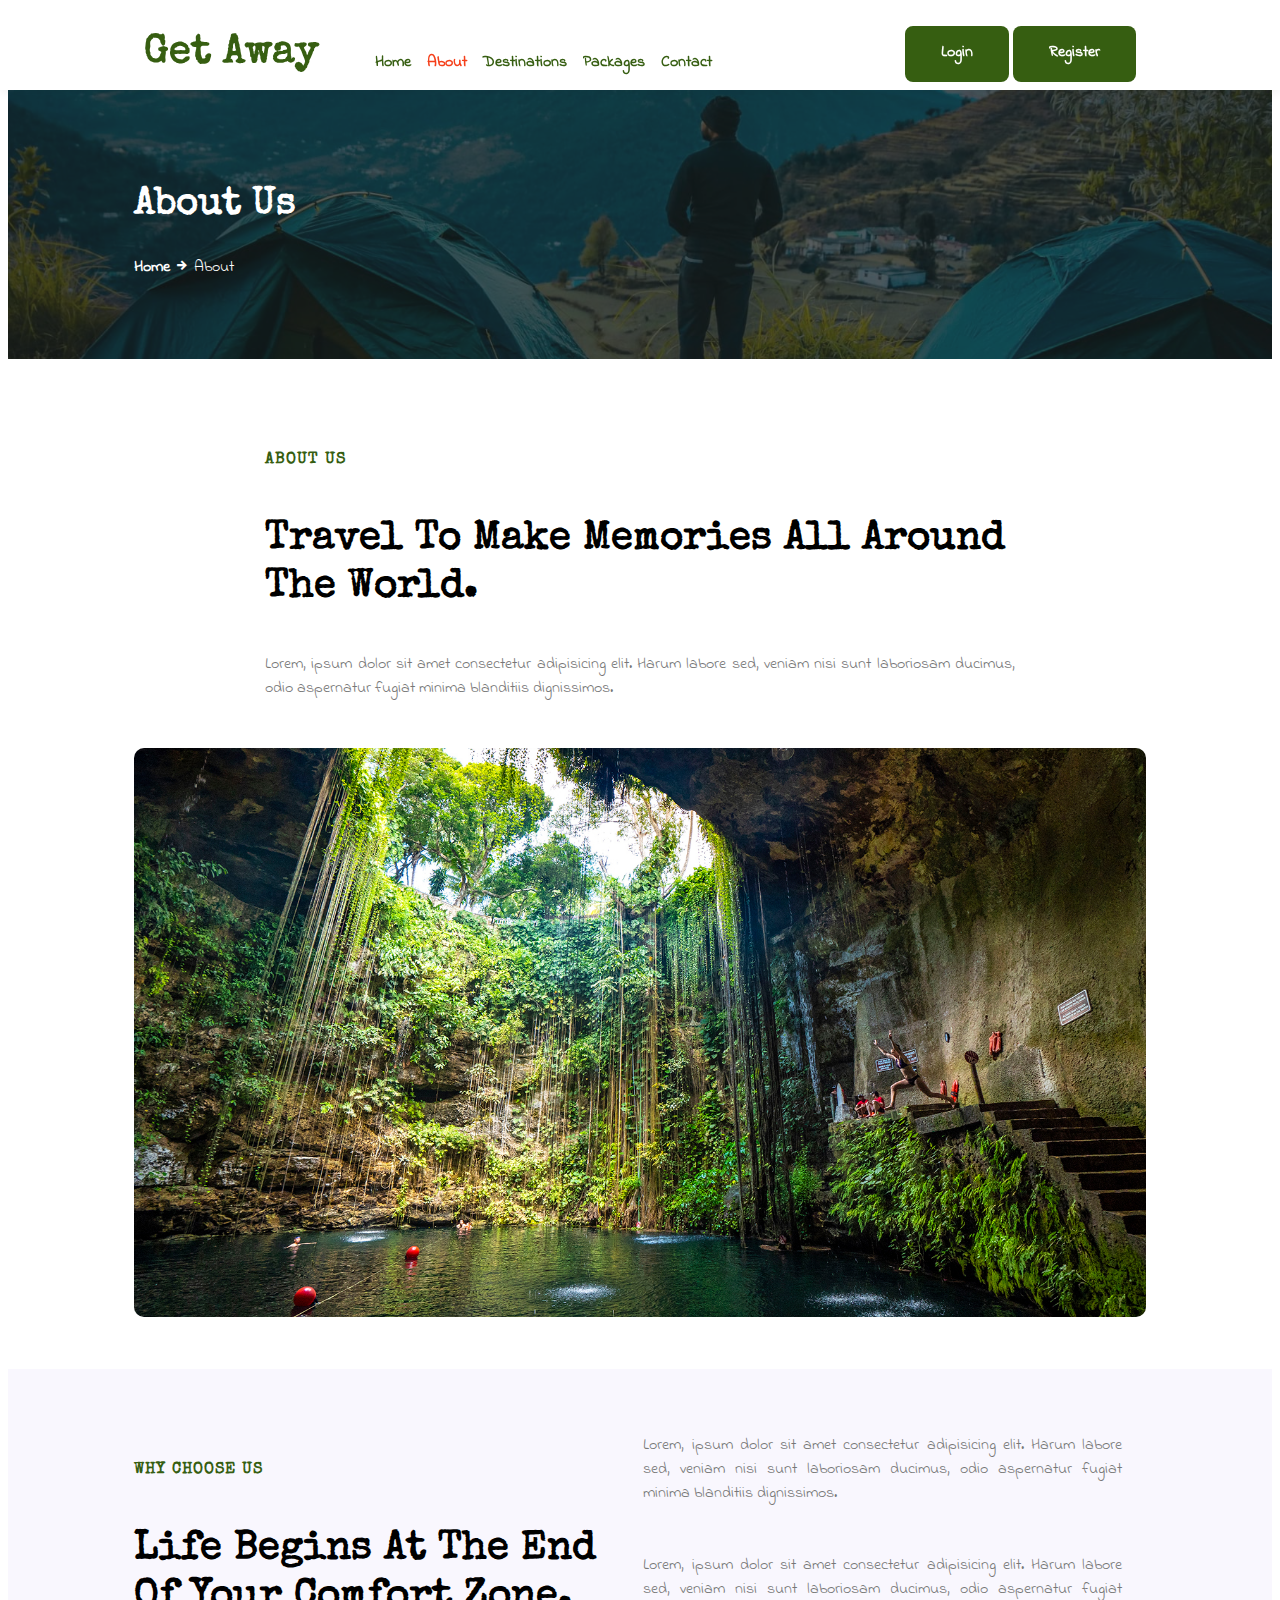
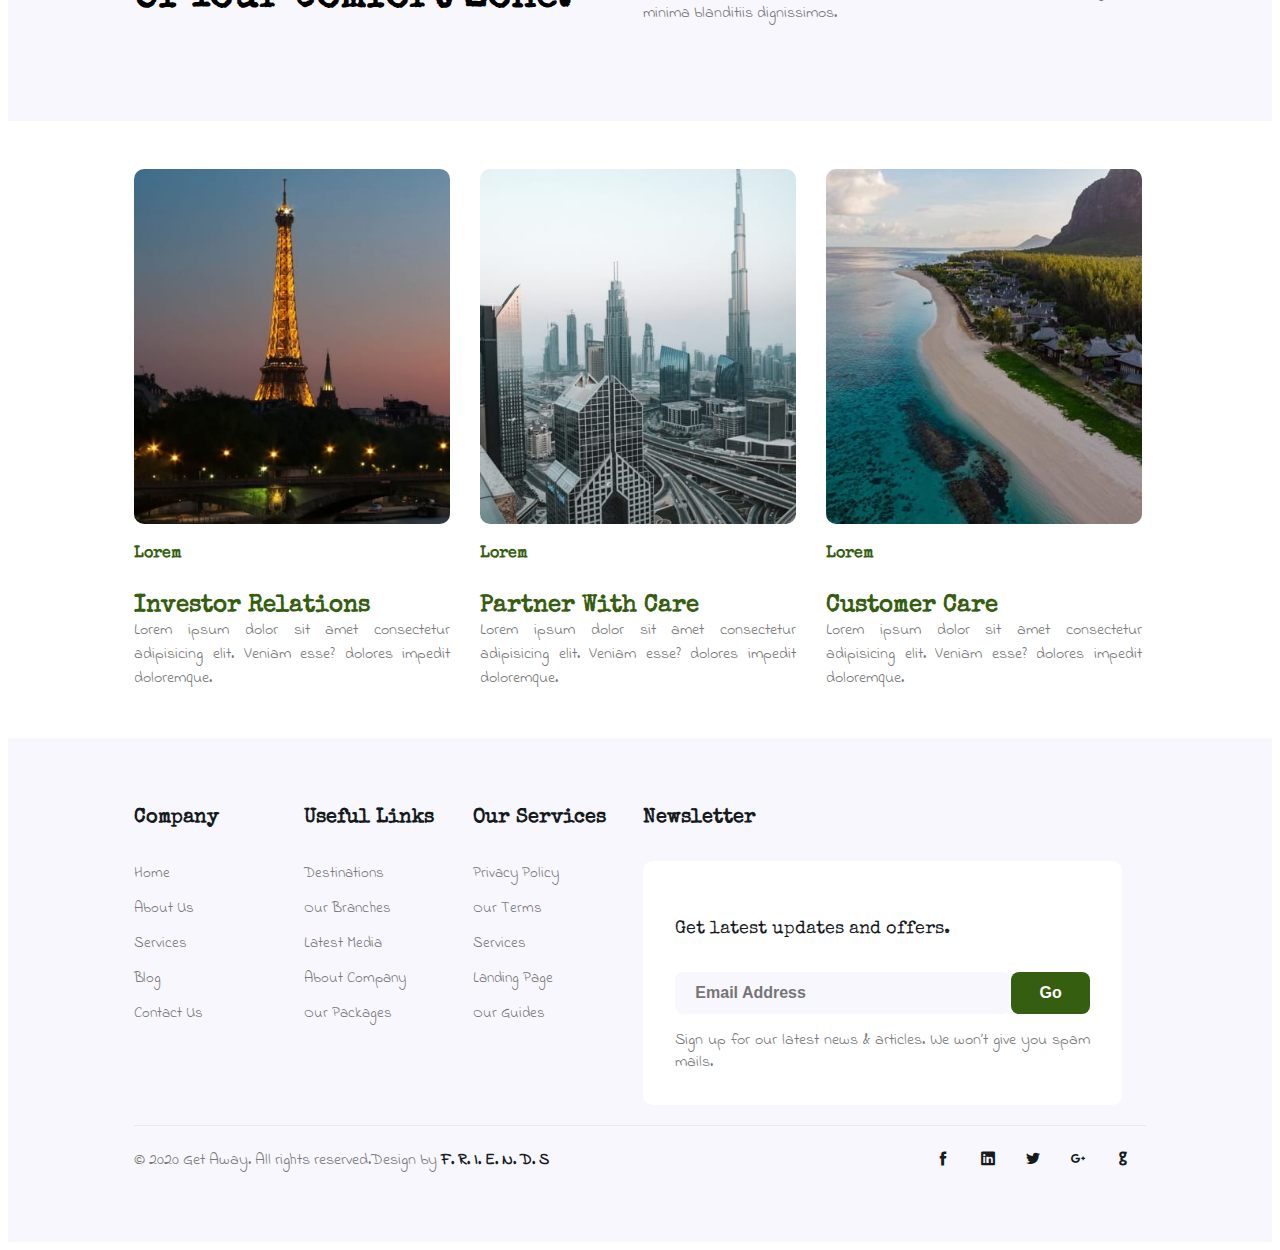
==== commit 8244b5d8: "responsive" ====
--- a/about.html
+++ b/about.html
@@ -36,7 +36,7 @@
           data-target="#navbarTogglerDemo02" aria-controls="navbarTogglerDemo02" aria-expanded="false"
           aria-label="Toggle navigation">
           <!-- <span class="navbar-toggler-icon fa icon-expand fa-bars"></span>
-            <span class="navbar-toggler-icon fa icon-close fa-times"></span> -->
+              <span class="navbar-toggler-icon fa icon-close fa-times"></span> -->
           <i class="icofont-navigation-menu"></i>
         </button>
 
@@ -52,13 +52,7 @@
               <a class="nav-link" href="destination.html">Destinations</a>
             </li>
             <li class="nav-item">
-              <a class="nav-link" href="hotel-booking.html">Hotel Booking</a>
-            </li>
-            <li class="nav-item">
-              <a class="nav-link" href="myBookings.html">My Bookings</a>
-            </li>
-            <li class="nav-item">
-              <a class="nav-link" href="pricing.html">Packages</a>
+              <a class="nav-link" href="packages.html">Packages</a>
             </li>
 
             <li class="nav-item">
@@ -273,36 +267,6 @@
       </div>
     </div>
   </div>
-
-  <!-- for banner  -->
-  <script>
-    let slideIndex = 1;
-    showSlides(slideIndex);
-
-    function plusSlides(n) {
-      showSlides((slideIndex += n));
-    }
-
-    function currentSlide(n) {
-      showSlides((slideIndex = n));
-    }
-
-    function showSlides(n) {
-      let i;
-      let slides = document.getElementsByClassName("mySlides");
-      if (n > slides.length) {
-        slideIndex = 1;
-      }
-      if (n < 1) {
-        slideIndex = slides.length;
-      }
-      for (i = 0; i < slides.length; i++) {
-        slides[i].style.display = "none";
-      }
-
-      slides[slideIndex - 1].style.display = "block";
-    }
-  </script>
 </body>
 
 </html>--- a/css/style.css
+++ b/css/style.css
@@ -1,8 +1,11 @@
 /* offset */
 * {
-  margin: 0;
   padding: 0;
+<<<<<<< HEAD
   /* overflow-x: hidden; */
+=======
+  margin: auto;
+>>>>>>> 0810b525b1c39e6769a7dad296a295b7cf049ab5
 }
 /* .container {
   width: 1178px;
@@ -11,7 +14,7 @@
   margin-right: auto;
   margin-left: auto;
 } */
-.container{
+.container {
   width: 80%;
   margin: auto;
 }
@@ -63,7 +66,8 @@
 h4,
 h5,
 h6,
-h1 a, h4 a {
+h1 a,
+h4 a {
   font-family: "Special Elite", cursive;
 }
 .mr-lg-5,
@@ -647,7 +651,9 @@
 }
 /* travel-grid */
 .travel-grids img,
-.best-rooms img, .travel-cta4 img, .travel-grids1 img{
+.best-rooms img,
+.travel-cta4 img,
+.travel-grids1 img {
   border-radius: 10px;
 }
 .travel-grids {
@@ -1106,85 +1112,84 @@
 /* ====================== Login Page ====================== */
 /* breadcrumb */
 .travel-about-breadcrumb {
-    margin-top: 90px;
-    background: url(../images/banner2.jpeg) no-repeat center;
-    background-size: cover;
-    position: relative;
-    z-index: 0;
-    display: grid;
-    align-items: center;
-    padding: 1em 0;
+  margin-top: 90px;
+  background: url(../images/banner2.jpeg) no-repeat center;
+  background-size: cover;
+  position: relative;
+  z-index: 0;
+  display: grid;
+  align-items: center;
+  padding: 1em 0;
+}
+
+.travel-about-breadcrumb h2.title {
+  font-size: 38px;
+  font-weight: 700;
+  color: #fff;
+}
+
+.travel-about-breadcrumb::before {
+  content: "";
+  position: absolute;
+  top: 0;
+  min-height: 100%;
+  left: 0;
+  right: 0;
+  z-index: -1;
+  background-color: #161b1d;
+  opacity: 0.7;
+}
+
+.travel-about-breadcrumb .breadcrumbs-custom-path li {
+  position: relative;
+  display: inline-block;
+  vertical-align: middle;
+  font-size: 1em;
+  line-height: 1.5;
+  font-weight: 400;
+  text-transform: capitalize;
+  color: #fff;
+}
+
+ul.breadcrumbs-custom-path li a {
+  color: var(--secondary-color);
+}
+
+.travel-about-breadcrumb .breadcrumbs-custom-path li span.fa {
+  font-size: 12px;
+  vertical-align: 2px;
+}
+
+@media (max-width: 991px) {
+  .travel-about-breadcrumb {
+    margin-top: 68px;
   }
-  
+}
+
+@media (max-width: 640px) {
   .travel-about-breadcrumb h2.title {
-    font-size: 38px;
-    font-weight: 700;
-    color: #fff;
+    font-size: 34px;
   }
-  
-  .travel-about-breadcrumb::before {
-    content: "";
-    position: absolute;
-    top: 0;
-    min-height: 100%;
-    left: 0;
-    right: 0;
-    z-index: -1;
-    background-color: #161B1D;
-    opacity: .7;
+
+  .travel-about-breadcrumb {
+    margin-top: 68px;
   }
-  
-  .travel-about-breadcrumb .breadcrumbs-custom-path li {
-    position: relative;
-    display: inline-block;
-    vertical-align: middle;
-    font-size: 1em;
-    line-height: 1.5;
-    font-weight: 400;
-    text-transform: capitalize;
-    color: #fff;
+}
+
+@media (max-width: 600px) {
+  .travel-about-breadcrumb h2.title {
+    font-size: 30px;
   }
-  
-  ul.breadcrumbs-custom-path li a {
-    color: var(--secondary-color);
-  }
-  
-  .travel-about-breadcrumb .breadcrumbs-custom-path li span.fa {
-    font-size: 12px;
-    vertical-align: 2px;
-  }
-  
-  @media (max-width:991px) {
-    .travel-about-breadcrumb {
-      margin-top: 68px;
-    }
-  }
-  
-  @media (max-width:640px) {
-    .travel-about-breadcrumb h2.title {
-      font-size: 34px;
-    }
-  
-    .travel-about-breadcrumb {
-      margin-top: 68px;
-    }
-  }
-  
-  @media (max-width:600px) {
-    .travel-about-breadcrumb h2.title {
-      font-size: 30px;
-    }
 }
 /* about  */
 .ab-section {
-    max-width: 750px;
-    margin: 0 auto;
-  }
-  
-  .travel-content-6 {
-    background: #936be80d ;
-  }
-  
+  max-width: 750px;
+  margin: 0 auto;
+}
+
+.travel-content-6 {
+  background: #936be80d;
+}
 
 #loggedIn-block .dropdown {
   position: relative;
@@ -1194,6 +1199,7 @@
 #loggedIn-block .dropdown-content {
   display: none;
   position: absolute;
+  top: 30px;
   background-color: #f9f9f9;
   min-width: 160px;
   box-shadow: 0px 8px 16px 0px rgba(0, 0, 0, 0.2);
@@ -1329,251 +1335,250 @@
   background-color: #f44336;
 }
 .travel-grids1 .grids5-info h5 {
-    font-size: 16px;
-    line-height: 25px;
-    color: #365e11;
-    margin-top: 10px;
-}
-.travel-grids1 h4, .grids-1 h4{
-    margin: 0;
-    padding: 0;
-    color: #151b1d;
-    font-weight: 700;
-    font-size: 1.5em;
-    font-family: "Special Elite", cursive;
+  font-size: 16px;
+  line-height: 25px;
+  color: #365e11;
+  margin-top: 10px;
+}
+.travel-grids1 h4,
+.grids-1 h4 {
+  margin: 0;
+  padding: 0;
+  color: #151b1d;
+  font-weight: 700;
+  font-size: 1.5em;
+  font-family: "Special Elite", cursive;
 }
 /* Destination Page  */
 .grids-1 .info {
-    padding: 20px 0px;
+  padding: 20px 0px;
 }
 .grids-1 .dst-btm {
-    display: grid;
-    grid-template-columns: 2fr 1fr;
-    align-items: center;
-    border-top: 1px solid #ddd;
-    margin-top: 16px;
-    padding-top: 10px;
+  display: grid;
+  grid-template-columns: 2fr 1fr;
+  align-items: center;
+  border-top: 1px solid #ddd;
+  margin-top: 16px;
+  padding-top: 10px;
 }
 .grids-1 .dst-btm h6 {
-    font-size: 16px;
-    font-weight: 400;
-    color: #151b1d;
+  font-size: 16px;
+  font-weight: 400;
+  color: #151b1d;
 }
 .grids-1 .dst-btm span {
-    text-align: right;
-    font-size: 16px;
-    font-weight: 600;
-    color: #365e11;
+  text-align: right;
+  font-size: 16px;
+  font-weight: 600;
+  color: #365e11;
 }
 /* Packages page  */
 .pricing .grid {
-    display: grid;
-    grid-template-columns: 1fr 3fr 2fr;
-    align-items: center;
-    grid-gap: 20px;
-  }
-  
-  .pricing .price-box {
-    box-sizing: border-box;
-    background: #fff;
-    padding: 20px;
-    border: 1px solid #151b1d;
-    border-radius: 6px;
-    -webkit-border-radius: 6px;
-    -o-border-radius: 6px;
-    -moz-border-radius: 6px;
-    -ms-border-radius: 6px;
-    margin-bottom: 30px;
-  }
-  
-  .pricing .price-box:hover {
-    border: 1px solid #f44336;
-    transition: 0.5s ease-out;
-    -webkit-transition: 0.5s ease-out;
-    -moz-transition: 0.5s ease-out;
-    -ms-transition: 0.5s ease-out;
-    -o-transition: 0.5s ease-out;
-  }
-  
-  .pricing .pricehead {
-    color: #151b1d;
-    text-transform: uppercase;
-    line-height: 20px;
-    font-size: 15px;
-    font-weight: 700;
-  }
-  
-  .pricing .pricing {
-    color: var(--heading-color);
-    line-height: 32px;
-    font-size: 42px;
-    text-align: right;
-    font-weight: 700;
-  }
-  
+  display: grid;
+  grid-template-columns: 1fr 3fr 2fr;
+  align-items: center;
+  grid-gap: 20px;
+}
+
+.pricing .price-box {
+  box-sizing: border-box;
+  background: #fff;
+  padding: 20px;
+  border: 1px solid #151b1d;
+  border-radius: 6px;
+  -webkit-border-radius: 6px;
+  -o-border-radius: 6px;
+  -moz-border-radius: 6px;
+  -ms-border-radius: 6px;
+  margin-bottom: 30px;
+}
+
+.pricing .price-box:hover {
+  border: 1px solid #f44336;
+  transition: 0.5s ease-out;
+  -webkit-transition: 0.5s ease-out;
+  -moz-transition: 0.5s ease-out;
+  -ms-transition: 0.5s ease-out;
+  -o-transition: 0.5s ease-out;
+}
+
+.pricing .pricehead {
+  color: #151b1d;
+  text-transform: uppercase;
+  line-height: 20px;
+  font-size: 15px;
+  font-weight: 700;
+}
+
+.pricing .pricing {
+  color: var(--heading-color);
+  line-height: 32px;
+  font-size: 42px;
+  text-align: right;
+  font-weight: 700;
+}
+
+.pricing .price-number {
+  display: grid;
+  grid-template-columns: 1fr 1fr;
+  align-items: center;
+  grid-gap: 20px;
+}
+
+.pricing .pri {
+  color: var(--font-color);
+  line-height: 25px;
+  font-size: 17px;
+  vertical-align: super;
+  font-weight: 600;
+}
+
+.pricing .pri1 {
+  color: var(--heading-color);
+  text-align: right;
+  line-height: 25px;
+  font-size: 20px;
+  font-weight: 300;
+  vertical-align: super;
+}
+
+.pricing .price-title {
+  color: var(--font-color);
+  line-height: 20px;
+  font-size: 17px;
+  font-weight: 400;
+  text-transform: capitalize;
+}
+
+.pricing .pricing-style-travels {
+  margin: 0 auto;
+  width: 100%;
+  display: flex;
+  flex-wrap: wrap;
+  justify-content: center;
+}
+
+@media (max-width: 992px) {
   .pricing .price-number {
     display: grid;
-    grid-template-columns: 1fr 1fr;
+    grid-template-columns: 1fr;
+  }
+
+  .pricing .grid {
+    display: grid;
+    grid-template-columns: 2fr 3fr 2fr;
     align-items: center;
-    grid-gap: 20px;
+    grid-gap: 10px;
   }
-  
-  .pricing .pri {
-    color: var(--font-color);
-    line-height: 25px;
-    font-size: 17px;
-    vertical-align: super;
-    font-weight: 600;
+}
+
+@media (max-width: 667px) {
+  .pricing .grid {
+    display: grid;
+    grid-template-columns: 1fr;
+    align-items: center;
+    grid-gap: 10px;
+    text-align: center;
   }
-  
-  .pricing .pri1 {
-    color: var(--heading-color);
-    text-align: right;
-    line-height: 25px;
-    font-size: 20px;
-    font-weight: 300;
-    vertical-align: super;
+
+  .pricing .price-number {
+    margin-top: 20px;
   }
-  
-  .pricing .price-title {
-    color: var(--font-color);
-    line-height: 20px;
-    font-size: 17px;
-    font-weight: 400;
-    text-transform: capitalize;
+
+  .pricing .pricing {
+    font-size: 48px;
+    text-align: center;
   }
-  
-  .pricing .pricing-style-travels {
-    margin: 0 auto;
-    width: 100%;
-    display: flex;
-    flex-wrap: wrap;
-    justify-content: center;
-  }
-  
-  @media (max-width:992px) {
-    .pricing .price-number {
-      display: grid;
-      grid-template-columns: 1fr;
-    }
-  
-    .pricing .grid {
-      display: grid;
-      grid-template-columns: 2fr 3fr 2fr;
-      align-items: center;
-      grid-gap: 10px;
-    }
-  }
-  
-  @media (max-width:667px) {
-    .pricing .grid {
-      display: grid;
-      grid-template-columns: 1fr;
-      align-items: center;
-      grid-gap: 10px;
-      text-align: center;
-    }
-  
-    .pricing .price-number {
-      margin-top: 20px;
-    }
-  
-    .pricing .pricing {
-      font-size: 48px;
-      text-align: center;
-    }
-  }
-
-  /* Contact Page */
-  .travel-contact .cont-details h5 {
-    color: var(--heading-color);
-    font-size: 40px;
-    line-height: 48px;
-    font-weight: 600;
-  }
-  
-  .travel-contact .cont-details p {
-    color: var(--font-color);
-    font-size: 18px;
-    line-height: 28px;
-    font-weight: 400;
-    max-width: 450px;
-  }
-  
-  .travel-contact .hours h6 {
-    color: var(--heading-color);
-    font-size: 18px;
-    line-height: 25px;
-  }
-  
-  .travel-contact .hours p {
-    font-size: 16px;
-    margin-bottom: 10px;
-    color: var(--font-color);
-    max-width: 350px;
-  }
-  
-  .travel-contact .hours p a {
-    color: var(--font-color);
-  }
-  
-  .travel-contact .hours p a:hover {
-    text-decoration: underline;
-  }
-  
+}
+
+/* Contact Page */
+.travel-contact .cont-details h5 {
+  color: var(--heading-color);
+  font-size: 40px;
+  line-height: 48px;
+  font-weight: 600;
+}
+
+.travel-contact .cont-details p {
+  color: var(--font-color);
+  font-size: 18px;
+  line-height: 28px;
+  font-weight: 400;
+  max-width: 450px;
+}
+
+.travel-contact .hours h6 {
+  color: var(--heading-color);
+  font-size: 18px;
+  line-height: 25px;
+}
+
+.travel-contact .hours p {
+  font-size: 16px;
+  margin-bottom: 10px;
+  color: var(--font-color);
+  max-width: 350px;
+}
+
+.travel-contact .hours p a {
+  color: var(--font-color);
+}
+
+.travel-contact .hours p a:hover {
+  text-decoration: underline;
+}
+
+.travel-contact .contact-grids input,
+.travel-contact .contact-grids textarea {
+  font-weight: normal;
+  font-style: normal;
+  font-family: inherit;
+  border: none;
+  color: var(--heading-color);
+  font-size: 16px;
+  width: 100%;
+  height: 55px;
+  background: var(--bg-color);
+  padding: 0px 20px;
+  outline: none;
+  border-radius: var(--border-radius);
+  border-width: 1px;
+  border-style: solid;
+  border-color: var(--border-color);
+  -o-border-image: initial;
+  border-image: initial;
+  margin-bottom: 10px;
+}
+
+.travel-contact .contact-grids textarea {
+  height: 140px;
+  padding: 15px 20px;
+}
+
+.travel-contact .contact-grids input:focus,
+.travel-contact .contact-grids textarea:focus {
+  border: 1px solid var(--secondary-color);
+}
+
+.travel-contact .map h5 {
+  color: var(--heading-color);
+  font-size: 35px;
+  line-height: 42px;
+  font-weight: 600;
+  margin-bottom: 15px;
+}
+
+.travel-contact .map iframe {
+  width: 100%;
+  min-height: 330px;
+  padding: 10px;
+  background: var(--bg-color);
+  border-radius: var(--border-radius);
+}
+
+@media (max-width: 568px) {
   .travel-contact .contact-grids input,
   .travel-contact .contact-grids textarea {
-    font-weight: normal;
-    font-style: normal;
-    font-family: inherit;
-    border: none;
-    color: var(--heading-color);
     font-size: 16px;
-    width: 100%;
-    height: 55px;
-    background: var(--bg-color);
-    padding: 0px 20px;
-    outline: none;
-    border-radius: var(--border-radius);
-    border-width: 1px;
-    border-style: solid;
-    border-color: var(--border-color);
-    -o-border-image: initial;
-    border-image: initial;
-    margin-bottom: 10px;
   }
-  
-  .travel-contact .contact-grids textarea {
-    height: 140px;
-    padding: 15px 20px;
-  }
-  
-  .travel-contact .contact-grids input:focus,
-  .travel-contact .contact-grids textarea:focus {
-    border: 1px solid var(--secondary-color);
-  }
-  
-  .travel-contact .map h5 {
-    color: var(--heading-color);
-    font-size: 35px;
-    line-height: 42px;
-    font-weight: 600;
-    margin-bottom: 15px;
-  }
-  
-  .travel-contact .map iframe {
-    width: 100%;
-    min-height: 330px;
-    padding: 10px;
-    background: var(--bg-color);
-    border-radius: var(--border-radius);
-  }
-  
-  @media (max-width: 568px) {
-  
-    .travel-contact .contact-grids input,
-    .travel-contact .contact-grids textarea {
-      font-size: 16px;
-    }
-  }
-  +}
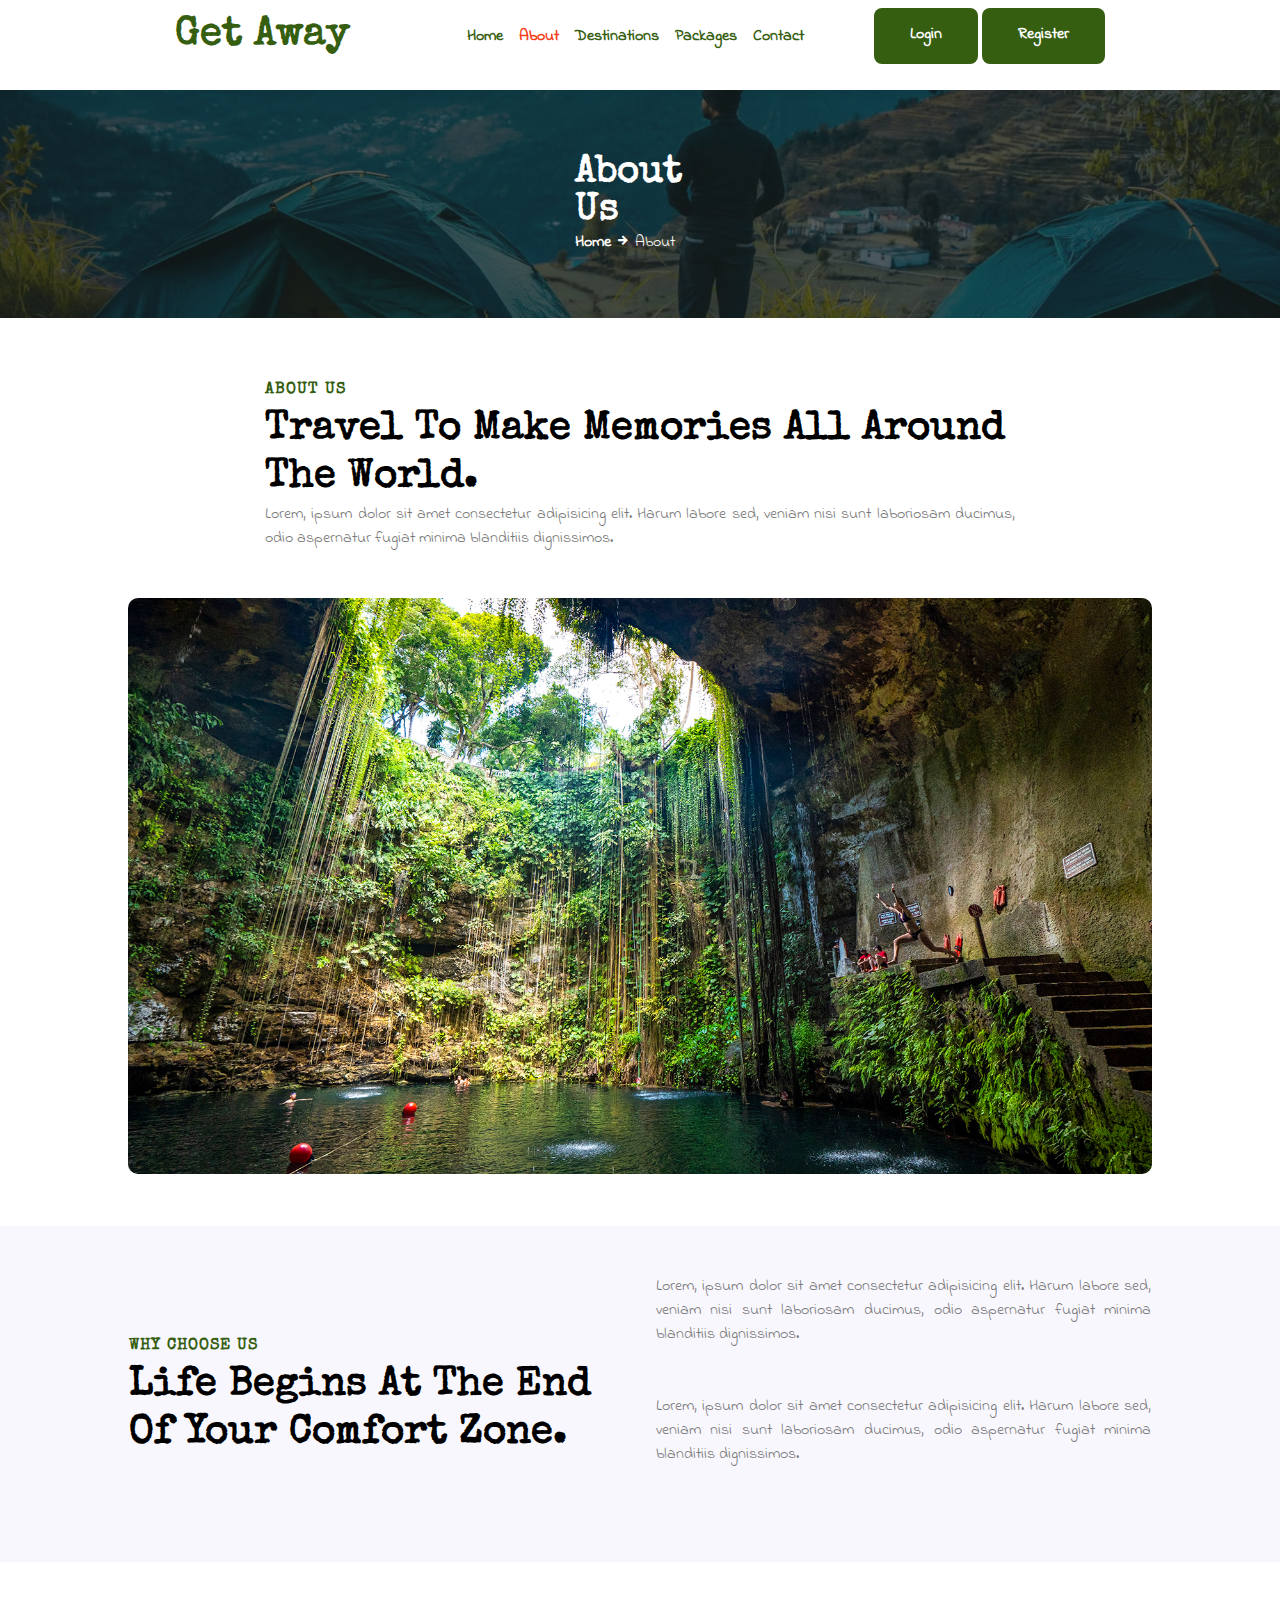
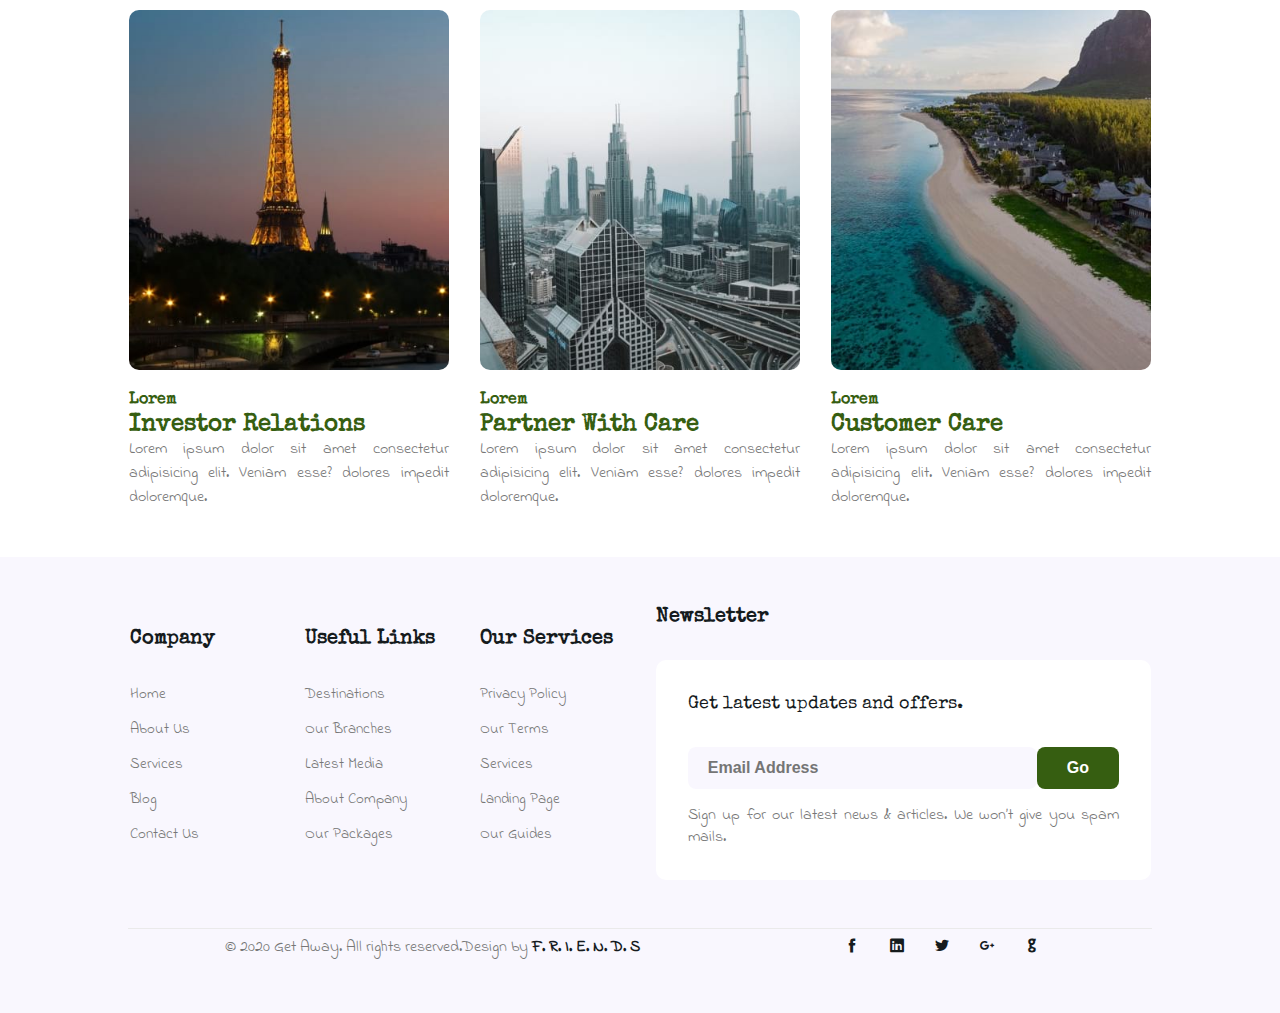
==== commit 56985a95: "menu responsive" ====
--- a/about.html
+++ b/about.html
@@ -34,32 +34,33 @@
 
         <button class="navbar-toggler collapsed bg-gradient" type="button" data-toggle="collapse"
           data-target="#navbarTogglerDemo02" aria-controls="navbarTogglerDemo02" aria-expanded="false"
-          aria-label="Toggle navigation">
-          <!-- <span class="navbar-toggler-icon fa icon-expand fa-bars"></span>
-              <span class="navbar-toggler-icon fa icon-close fa-times"></span> -->
+          aria-label="Toggle navigation" onclick="toggleNav()">
           <i class="icofont-navigation-menu"></i>
         </button>
 
-        <div class="collapse navbar-collapse" id="navbarTogglerDemo02">
-          <ul class="navbar-nav mr-auto">
-            <li class="nav-item">
-              <a class="nav-link" href="index.html">Home <span class="sr-only">(current)</span></a>
-            </li>
-            <li class="nav-item active">
-              <a class="nav-link" href="about.html">About</a>
-            </li>
-            <li class="nav-item">
-              <a class="nav-link" href="destination.html">Destinations</a>
-            </li>
-            <li class="nav-item">
-              <a class="nav-link" href="packages.html">Packages</a>
-            </li>
-
-            <li class="nav-item">
-              <a class="nav-link" href="contact.html">Contact</a>
-            </li>
-          </ul>
-        </div>
+        <div class="nav-wrapper" id="topNav">
+          <div class="nav-bar">
+            <ul class="navbar-nav mr-auto">
+              <li class="nav-item">
+                <a class="nav-link" href="index.html">Home <span class="sr-only">(current)</span></a>
+              </li>
+              <li class="nav-item active">
+                <a class="nav-link" href="about.html">About</a>
+              </li>
+              <li class="nav-item">
+                <a class="nav-link" href="destination.html">Destinations</a>
+              </li>
+              <li class="nav-item">
+                <a class="nav-link" href="packages.html">Packages</a>
+              </li>
+
+              <li class="nav-item">
+                <a class="nav-link" href="contact.html">Contact</a>
+              </li>
+            </ul>
+          </div>
+        </div>
+
         <div class="d-lg-block d-none" id="login-block">
           <a href="login.html" class="btn btn-style btn-secondary">Login</a>
           <a href="registration.html" class="btn btn-style btn-secondary">Register</a>
--- a/css/style.css
+++ b/css/style.css
@@ -1,11 +1,7 @@
 /* offset */
 * {
   padding: 0;
-<<<<<<< HEAD
-  /* overflow-x: hidden; */
-=======
   margin: auto;
->>>>>>> 0810b525b1c39e6769a7dad296a295b7cf049ab5
 }
 /* .container {
   width: 1178px;
@@ -91,10 +87,10 @@
 .mb-3 {
   margin-bottom: 3em;
 }
-/* .mt-5,
+.mt-5,
 .my-5 {
   margin-top: 3rem !important;
-} */
+}
 .col-1,
 .col-2,
 .col-3,
@@ -166,7 +162,7 @@
 .col-xl,
 .col-xl-auto {
   position: relative;
-  /* width: 100%; */
+  width: 100%;
   padding-right: 15px;
   padding-left: 15px;
 }
@@ -179,7 +175,7 @@
 }
 .mt-4,
 .my-4 {
-  margin-top: 1rem !important;
+  margin-top: 1.5rem !important;
 }
 .pb-5,
 .py-5 {
@@ -349,6 +345,7 @@
   align-items: center;
   justify-content: space-between;
   padding: 0.5rem 1rem;
+  background: white;
 }
 
 .navbar .container,
@@ -896,7 +893,7 @@
 }
 
 .travel-bottom .bottom-info {
-  max-width: 60%;
+  max-width: 600px;
 }
 
 .travel-bottom .bottom-info p {
@@ -1010,9 +1007,6 @@
   display: flex;
   margin-bottom: 15px;
   justify-content: space-between;
-}
-.travel-footer .below-section {
-  margin-top: 20px;
 }
 
 .travel-footer .subscribe input[type="email"] {
@@ -1172,7 +1166,7 @@
   }
 
   .travel-about-breadcrumb {
-    margin-top: 68px;
+    margin-top: 100px;
   }
 }
 
--- a/css/responsive.css
+++ b/css/responsive.css
@@ -1,33 +1,28 @@
 @media (max-width: 575.98px) {
-
-  .navbar-expand-sm>.container,
-  .navbar-expand-sm>.container-fluid,
-  .navbar-expand-sm>.container-sm,
-  .navbar-expand-sm>.container-md,
-  .navbar-expand-sm>.container-lg,
-  .navbar-expand-sm>.container-xl {
+  .navbar-expand-sm > .container,
+  .navbar-expand-sm > .container-fluid,
+  .navbar-expand-sm > .container-sm,
+  .navbar-expand-sm > .container-md,
+  .navbar-expand-sm > .container-lg,
+  .navbar-expand-sm > .container-xl {
     padding-right: 0;
     padding-left: 0;
   }
 }
 
 @media (min-width: 576px) {
-
   .pb-sm-5,
   .py-sm-5 {
     padding-bottom: 3rem !important;
   }
-
   .pt-sm-5,
   .py-sm-5 {
     padding-top: 3rem !important;
   }
-
   .mt-sm-0,
   .my-sm-0 {
     margin-top: 0 !important;
   }
-
   .navbar-expand-sm {
     flex-flow: row nowrap;
     justify-content: flex-start;
@@ -46,12 +41,12 @@
     padding-left: 0.5rem;
   }
 
-  .navbar-expand-sm>.container,
-  .navbar-expand-sm>.container-fluid,
-  .navbar-expand-sm>.container-sm,
-  .navbar-expand-sm>.container-md,
-  .navbar-expand-sm>.container-lg,
-  .navbar-expand-sm>.container-xl {
+  .navbar-expand-sm > .container,
+  .navbar-expand-sm > .container-fluid,
+  .navbar-expand-sm > .container-sm,
+  .navbar-expand-sm > .container-md,
+  .navbar-expand-sm > .container-lg,
+  .navbar-expand-sm > .container-xl {
     flex-wrap: nowrap;
   }
 
@@ -63,12 +58,10 @@
   .navbar-expand-sm .navbar-toggler {
     display: none;
   }
-
   .col-sm-5 {
     flex: 0 0 41.66667%;
-    max-width: 39.66667%;
-  }
-
+    max-width: 40.66667%;
+  }
   .col-sm-7 {
     flex: 0 0 58.33333%;
     max-width: 48.33333%;
@@ -76,31 +69,26 @@
 }
 
 @media (max-width: 767.98px) {
-
-  .navbar-expand-md>.container,
-  .navbar-expand-md>.container-fluid,
-  .navbar-expand-md>.container-sm,
-  .navbar-expand-md>.container-md,
-  .navbar-expand-md>.container-lg,
-  .navbar-expand-md>.container-xl {
+  .navbar-expand-md > .container,
+  .navbar-expand-md > .container-fluid,
+  .navbar-expand-md > .container-sm,
+  .navbar-expand-md > .container-md,
+  .navbar-expand-md > .container-lg,
+  .navbar-expand-md > .container-xl {
     padding-right: 0;
     padding-left: 0;
   }
-
 }
 
 @media (min-width: 768px) {
-
   .mt-md-0,
   .my-md-0 {
     margin-top: 0 !important;
   }
-
   .col-md-4 {
     flex: 0 0 33.33333%;
     max-width: 33.33333%;
   }
-
   .navbar-expand-md {
     flex-flow: row nowrap;
     justify-content: flex-start;
@@ -119,12 +107,12 @@
     padding-left: 0.5rem;
   }
 
-  .navbar-expand-md>.container,
-  .navbar-expand-md>.container-fluid,
-  .navbar-expand-md>.container-sm,
-  .navbar-expand-md>.container-md,
-  .navbar-expand-md>.container-lg,
-  .navbar-expand-md>.container-xl {
+  .navbar-expand-md > .container,
+  .navbar-expand-md > .container-fluid,
+  .navbar-expand-md > .container-sm,
+  .navbar-expand-md > .container-md,
+  .navbar-expand-md > .container-lg,
+  .navbar-expand-md > .container-xl {
     flex-wrap: nowrap;
   }
 
@@ -136,26 +124,21 @@
   .navbar-expand-md .navbar-toggler {
     display: none;
   }
-
   .travel-grids1 .col-md-4 {
     max-width: 30.33333%;
   }
-
-
 }
 
 @media (max-width: 991.98px) {
-
-  .navbar-expand-lg>.container,
-  .navbar-expand-lg>.container-fluid,
-  .navbar-expand-lg>.container-sm,
-  .navbar-expand-lg>.container-md,
-  .navbar-expand-lg>.container-lg,
-  .navbar-expand-lg>.container-xl {
+  .navbar-expand-lg > .container,
+  .navbar-expand-lg > .container-fluid,
+  .navbar-expand-lg > .container-sm,
+  .navbar-expand-lg > .container-md,
+  .navbar-expand-lg > .container-lg,
+  .navbar-expand-lg > .container-xl {
     padding-right: 0;
     padding-left: 0;
   }
-
   .travel-footer .below-section {
     display: block !important;
   }
@@ -169,24 +152,10 @@
   .text-lg-center {
     text-align: center !important;
   }
-
-  /* .mt-lg-0,
+  .mt-lg-0,
   .my-lg-0 {
     margin-top: 0 !important;
-  } */
-  .col-sm-5 {
-    flex: 0 0 41.66667%;
-    max-width: 34.66667%;
-  }
-
-  .col-lg-6 {
-    max-width: 46%;
-  }
-
-  .col-lg-3 {
-    max-width: 20%;
-  }
-
+  }
   .navbar-expand-lg {
     flex-flow: row nowrap;
     justify-content: flex-start;
@@ -205,12 +174,12 @@
     padding-left: 0.5rem;
   }
 
-  .navbar-expand-lg>.container,
-  .navbar-expand-lg>.container-fluid,
-  .navbar-expand-lg>.container-sm,
-  .navbar-expand-lg>.container-md,
-  .navbar-expand-lg>.container-lg,
-  .navbar-expand-lg>.container-xl {
+  .navbar-expand-lg > .container,
+  .navbar-expand-lg > .container-fluid,
+  .navbar-expand-lg > .container-sm,
+  .navbar-expand-lg > .container-md,
+  .navbar-expand-lg > .container-lg,
+  .navbar-expand-lg > .container-xl {
     flex-wrap: nowrap;
   }
 
@@ -222,7 +191,6 @@
   .navbar-expand-lg .navbar-toggler {
     display: none;
   }
-
   .col-lg-3 {
     flex: 0 0 25%;
     max-width: 22%;
@@ -230,69 +198,14 @@
 }
 
 @media (max-width: 1199.98px) {
-
-  .navbar-expand-xl>.container,
-  .navbar-expand-xl>.container-fluid,
-  .navbar-expand-xl>.container-sm,
-  .navbar-expand-xl>.container-md,
-  .navbar-expand-xl>.container-lg,
-  .navbar-expand-xl>.container-xl {
+  .navbar-expand-xl > .container,
+  .navbar-expand-xl > .container-fluid,
+  .navbar-expand-xl > .container-sm,
+  .navbar-expand-xl > .container-md,
+  .navbar-expand-xl > .container-lg,
+  .navbar-expand-xl > .container-xl {
     padding-right: 0;
     padding-left: 0;
-  }
-
-  .col-sm-5 {
-    flex: 0 0 41.66667%;
-    max-width: 34.66667%;
-  }
-
-  .col-lg-6 {
-    max-width: 46%;
-  }
-
-  .col-lg-3 {
-    max-width: 20%;
-  }
-  .btn-style {
-    padding: 0px 11px;
-    font-size: 13px;
-    line-height: 42px;
-    height: 42px;
-  }
-
-  .travel-grids1 .col-md-4 {
-    max-width: 28.33333%;
-  }
-
-  .travel-footer .col-md-4 {
-    max-width: 21.33333%;
-  }
-
-  .col-lg-6 {
-    max-width: 46%;
-  }
-
-  .best-rooms .col-6 {
-    max-width: 42%;
-  }
-
-  .btn-style {
-    padding: 0px 30px;
-    height: 45px;
-  }
-  .travel-grids1 .col-md-4 {
-    max-width: 29.33333%;
-}
-  .travel-footer .col-md-4 {
-    max-width: 24.33333%;
-  }
-  .travel-footer .travel-footer-16-main h3 {
-    font-size: 13px;
-  }
-
-  .col-sm-5 {
-    flex: 0 0 41.66667%;
-    max-width: 32.66667%;
   }
 }
 
@@ -315,12 +228,12 @@
     padding-left: 0.5rem;
   }
 
-  .navbar-expand-xl>.container,
-  .navbar-expand-xl>.container-fluid,
-  .navbar-expand-xl>.container-sm,
-  .navbar-expand-xl>.container-md,
-  .navbar-expand-xl>.container-lg,
-  .navbar-expand-xl>.container-xl {
+  .navbar-expand-xl > .container,
+  .navbar-expand-xl > .container-fluid,
+  .navbar-expand-xl > .container-sm,
+  .navbar-expand-xl > .container-md,
+  .navbar-expand-xl > .container-lg,
+  .navbar-expand-xl > .container-xl {
     flex-wrap: nowrap;
   }
 
@@ -333,16 +246,13 @@
     display: none;
   }
 }
-
 @media only screen and (max-width: 300px) {
-
   .prev,
   .next,
   .text {
     font-size: 11px;
   }
 }
-
 @media screen and (max-width: 420px) {
   .travel-footer .travel-footer-16-main {
     padding: 2em 0;
@@ -352,7 +262,6 @@
     width: 20%;
   }
 }
-
 @media screen and (max-width: 640px) {
   .travel-footer .travel-footer-16-main {
     padding: 3em 0;
@@ -373,99 +282,37 @@
     
   }
 } */
-
-
-
 @media screen and (max-width: 834px) {
   .travel-footer .travel-footer-16-main h3 {
     margin-bottom: 18px;
-
-  }
-
+  }
   .main-title {
     font-size: 25px;
   }
-
   .col-lg-6 {
     flex: 0 0 50%;
-    max-width: 45%;
-  }
-
+    max-width: 100%;
+  }
   .mySlides img {
     vertical-align: middle;
     height: 30em;
   }
-
-  /* .col-lg-6 {
-    max-width: 45%;
-  } */
-  .travel-footer .col-md-4 {
-    max-width: 23.33333%;
-  }
-
-  .col-sm-5 {
-    flex: 0 0 41.66667%;
-    max-width: 30.66667%;
-  }
-
-  .col-6 {
-    flex: 0 0 38%;
-  }
-}
-
-/* For mobile device screen smaller than 428 */
-@media only screen and (max-width: 428px) {
-  .row {
+}
+
+@media only screen and (max-width: 600px) {
+  .main-wrapper {
+    width: 100%;
+  }
+  .nav-wrapper {
+    display: none;
+    /* flex-wrap: wrap; */
+  }
+
+  .nav-wrapper.responsive {
     display: block;
   }
 
-  .col-lg-6 {
-    max-width: 100%;
-  }
-
-  .stats-con {
-    display: flex;
-    flex-wrap: wrap;
-    justify-content: center;
-  }
-
-  .col-lg-3 {
-    max-width: 14%;
-  }
-
-  .stats_info p {
-    font-size: 32px;
-  }
-
-  .stats_info h4 {
-    font-size: 10px;
-  }
-
-  .best-rooms .col-6 {
-    max-width: 100%;
-    margin-top: 10px;
-  }
-
-  .hny-title {
-    font-size: 30px;
-  }
-
-  .travel-footer .col-md-4 {
-    max-width: 100%;
-    text-align: center;
-  }
-
-  .newsletter {
-    text-align: center;
-    margin-top: 10px;
-  }
-
-  .below-section {
-    margin-top: 10px;
-  }
-
-  .travel-footer .below-section,
-  .travel-footer .para-content-footer {
-    padding-top: 10px;
-  }
-}+  .nav-bar li {
+    float: none;
+  }
+}
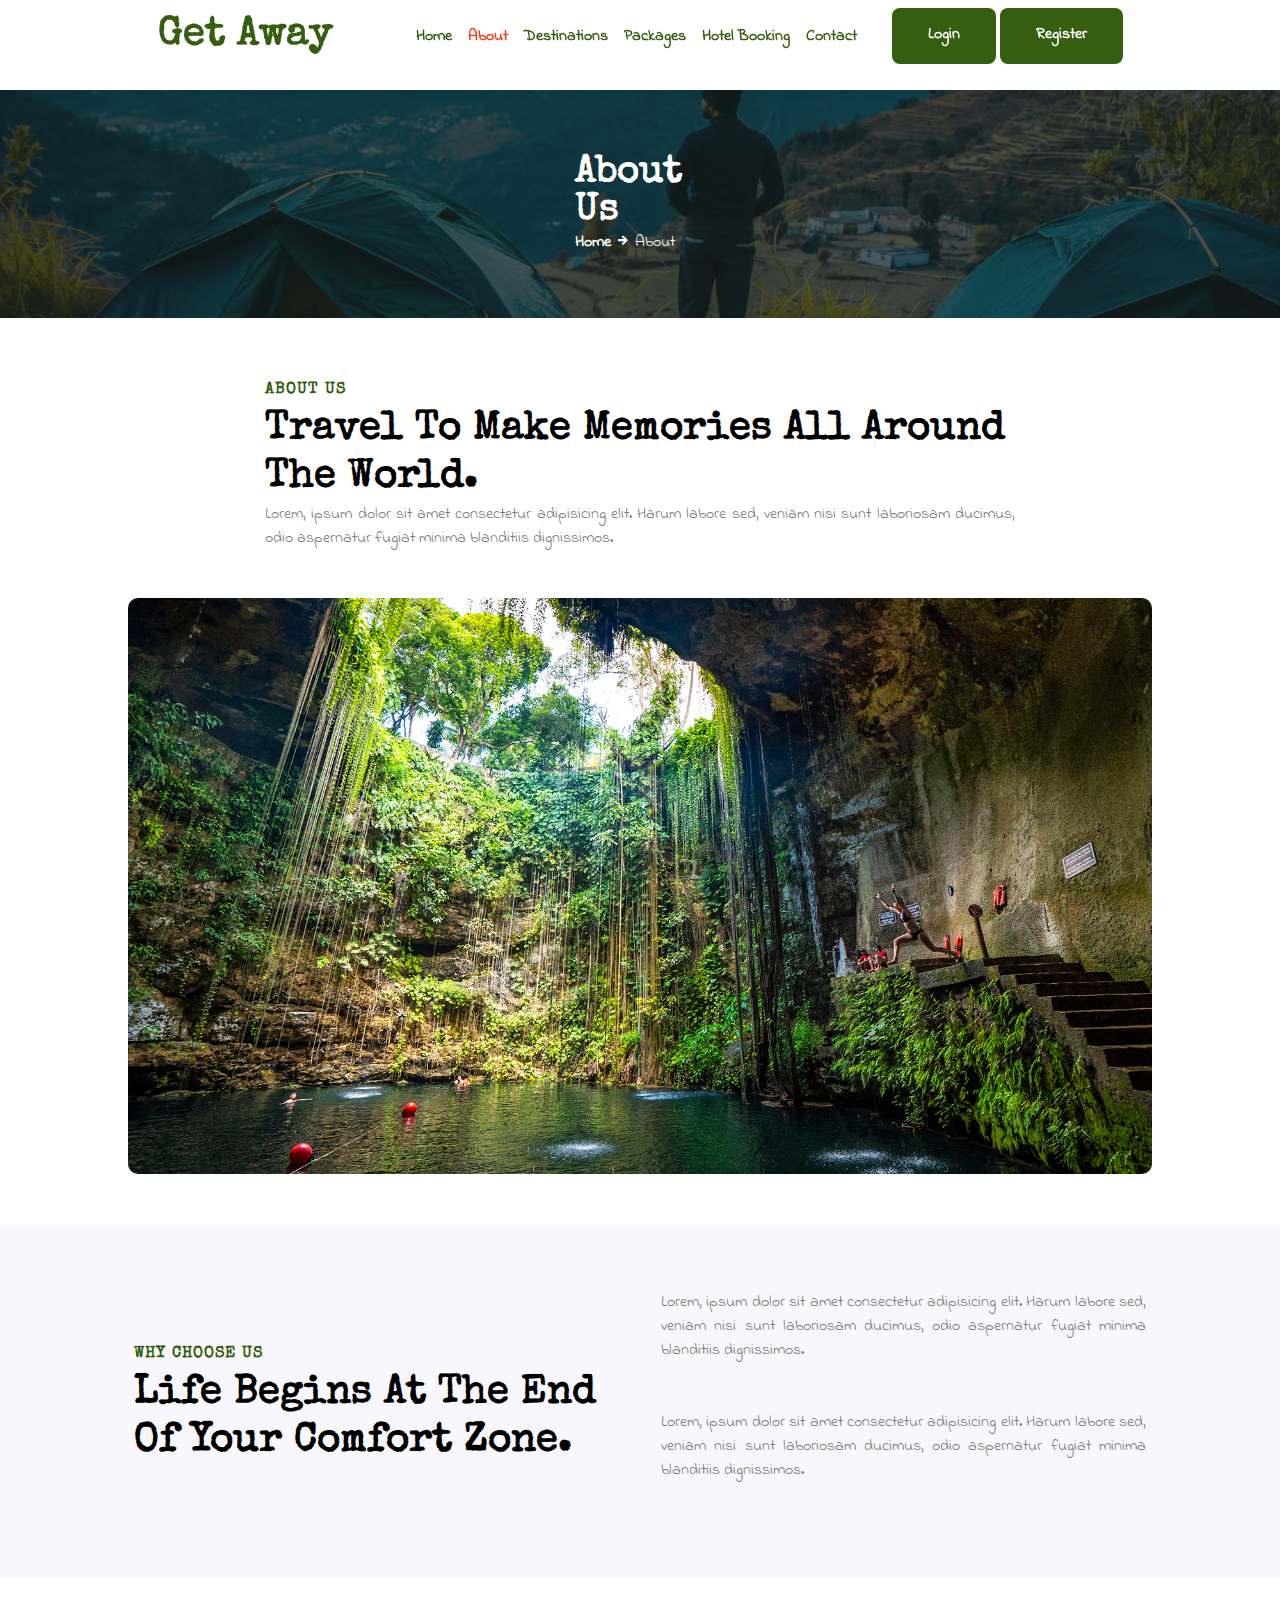
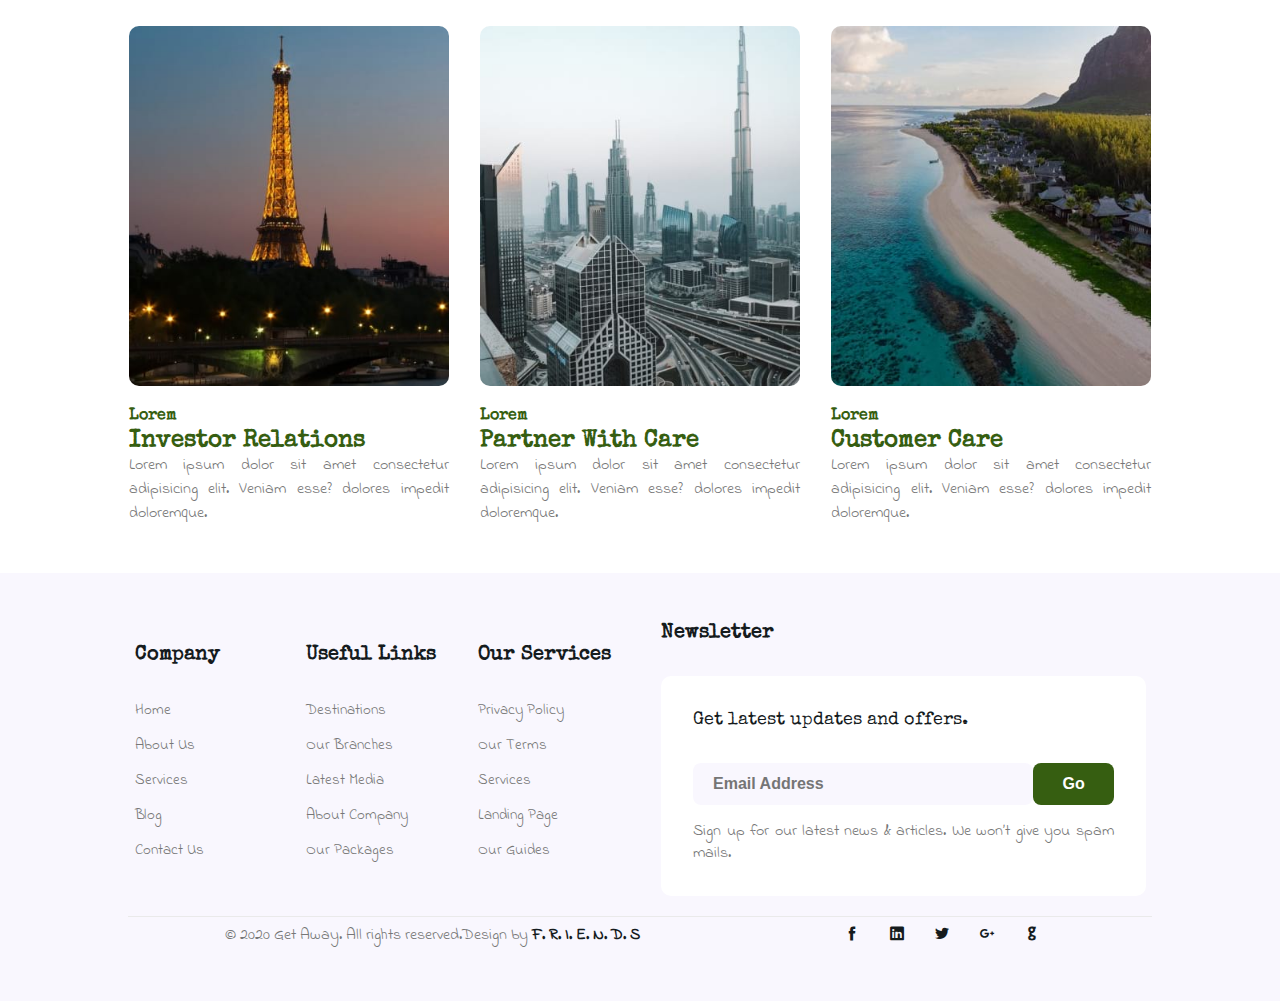
==== commit b411635f: "header fixes" ====
--- a/about.html
+++ b/about.html
@@ -53,7 +53,9 @@
               <li class="nav-item">
                 <a class="nav-link" href="packages.html">Packages</a>
               </li>
-
+              <li class="nav-item">
+                <a class="nav-link" href="hotel-booking.html">Hotel Booking</a>
+              </li>
               <li class="nav-item">
                 <a class="nav-link" href="contact.html">Contact</a>
               </li>
--- a/css/style.css
+++ b/css/style.css
@@ -87,10 +87,10 @@
 .mb-3 {
   margin-bottom: 3em;
 }
-.mt-5,
+/* .mt-5,
 .my-5 {
   margin-top: 3rem !important;
-}
+} */
 .col-1,
 .col-2,
 .col-3,
@@ -162,7 +162,7 @@
 .col-xl,
 .col-xl-auto {
   position: relative;
-  width: 100%;
+  /* width: 100%; */
   padding-right: 15px;
   padding-left: 15px;
 }
@@ -175,7 +175,7 @@
 }
 .mt-4,
 .my-4 {
-  margin-top: 1.5rem !important;
+  margin-top: 1rem !important;
 }
 .pb-5,
 .py-5 {
@@ -345,7 +345,6 @@
   align-items: center;
   justify-content: space-between;
   padding: 0.5rem 1rem;
-  background: white;
 }
 
 .navbar .container,
@@ -893,7 +892,7 @@
 }
 
 .travel-bottom .bottom-info {
-  max-width: 600px;
+  max-width: 60%;
 }
 
 .travel-bottom .bottom-info p {
@@ -1007,6 +1006,9 @@
   display: flex;
   margin-bottom: 15px;
   justify-content: space-between;
+}
+.travel-footer .below-section {
+  margin-top: 20px;
 }
 
 .travel-footer .subscribe input[type="email"] {
@@ -1166,7 +1168,7 @@
   }
 
   .travel-about-breadcrumb {
-    margin-top: 100px;
+    margin-top: 68px;
   }
 }
 
@@ -1576,3 +1578,8 @@
     font-size: 16px;
   }
 }
+
+.nav-wrapper {
+  display: flex;
+  justify-content: center;
+}
--- a/css/responsive.css
+++ b/css/responsive.css
@@ -15,14 +15,17 @@
   .py-sm-5 {
     padding-bottom: 3rem !important;
   }
+
   .pt-sm-5,
   .py-sm-5 {
     padding-top: 3rem !important;
   }
+
   .mt-sm-0,
   .my-sm-0 {
     margin-top: 0 !important;
   }
+
   .navbar-expand-sm {
     flex-flow: row nowrap;
     justify-content: flex-start;
@@ -58,10 +61,12 @@
   .navbar-expand-sm .navbar-toggler {
     display: none;
   }
+
   .col-sm-5 {
     flex: 0 0 41.66667%;
-    max-width: 40.66667%;
-  }
+    max-width: 39.66667%;
+  }
+
   .col-sm-7 {
     flex: 0 0 58.33333%;
     max-width: 48.33333%;
@@ -85,10 +90,12 @@
   .my-md-0 {
     margin-top: 0 !important;
   }
+
   .col-md-4 {
     flex: 0 0 33.33333%;
     max-width: 33.33333%;
   }
+
   .navbar-expand-md {
     flex-flow: row nowrap;
     justify-content: flex-start;
@@ -124,6 +131,7 @@
   .navbar-expand-md .navbar-toggler {
     display: none;
   }
+
   .travel-grids1 .col-md-4 {
     max-width: 30.33333%;
   }
@@ -139,6 +147,7 @@
     padding-right: 0;
     padding-left: 0;
   }
+
   .travel-footer .below-section {
     display: block !important;
   }
@@ -152,10 +161,24 @@
   .text-lg-center {
     text-align: center !important;
   }
-  .mt-lg-0,
+
+  /* .mt-lg-0,
   .my-lg-0 {
     margin-top: 0 !important;
-  }
+  } */
+  .col-sm-5 {
+    flex: 0 0 41.66667%;
+    max-width: 34.66667%;
+  }
+
+  .col-lg-6 {
+    max-width: 46%;
+  }
+
+  .col-lg-3 {
+    max-width: 20%;
+  }
+
   .navbar-expand-lg {
     flex-flow: row nowrap;
     justify-content: flex-start;
@@ -191,6 +214,7 @@
   .navbar-expand-lg .navbar-toggler {
     display: none;
   }
+
   .col-lg-3 {
     flex: 0 0 25%;
     max-width: 22%;
@@ -207,6 +231,60 @@
     padding-right: 0;
     padding-left: 0;
   }
+
+  .col-sm-5 {
+    flex: 0 0 41.66667%;
+    max-width: 34.66667%;
+  }
+
+  .col-lg-6 {
+    max-width: 46%;
+  }
+
+  .col-lg-3 {
+    max-width: 20%;
+  }
+  .btn-style {
+    padding: 0px 11px;
+    font-size: 13px;
+    line-height: 42px;
+    height: 42px;
+  }
+
+  .travel-grids1 .col-md-4 {
+    max-width: 28.33333%;
+  }
+
+  .travel-footer .col-md-4 {
+    max-width: 21.33333%;
+  }
+
+  .col-lg-6 {
+    max-width: 46%;
+  }
+
+  .best-rooms .col-6 {
+    max-width: 42%;
+  }
+
+  .btn-style {
+    padding: 0px 30px;
+    height: 45px;
+  }
+  .travel-grids1 .col-md-4 {
+    max-width: 29.33333%;
+  }
+  .travel-footer .col-md-4 {
+    max-width: 24.33333%;
+  }
+  .travel-footer .travel-footer-16-main h3 {
+    font-size: 13px;
+  }
+
+  .col-sm-5 {
+    flex: 0 0 41.66667%;
+    max-width: 32.66667%;
+  }
 }
 
 @media (min-width: 1200px) {
@@ -246,6 +324,7 @@
     display: none;
   }
 }
+
 @media only screen and (max-width: 300px) {
   .prev,
   .next,
@@ -253,6 +332,7 @@
     font-size: 11px;
   }
 }
+
 @media screen and (max-width: 420px) {
   .travel-footer .travel-footer-16-main {
     padding: 2em 0;
@@ -262,6 +342,7 @@
     width: 20%;
   }
 }
+
 @media screen and (max-width: 640px) {
   .travel-footer .travel-footer-16-main {
     padding: 3em 0;
@@ -282,27 +363,101 @@
     
   }
 } */
+
 @media screen and (max-width: 834px) {
   .travel-footer .travel-footer-16-main h3 {
     margin-bottom: 18px;
   }
+
   .main-title {
     font-size: 25px;
   }
+
   .col-lg-6 {
     flex: 0 0 50%;
-    max-width: 100%;
-  }
+    max-width: 45%;
+  }
+
   .mySlides img {
     vertical-align: middle;
     height: 30em;
   }
+
+  /* .col-lg-6 {
+    max-width: 45%;
+  } */
+  .travel-footer .col-md-4 {
+    max-width: 23.33333%;
+  }
+
+  .col-sm-5 {
+    flex: 0 0 41.66667%;
+    max-width: 30.66667%;
+  }
+
+  .col-6 {
+    flex: 0 0 38%;
+  }
+}
+
+/* For mobile device screen smaller than 428 */
+@media only screen and (max-width: 428px) {
+  .row {
+    display: block;
+  }
+
+  .col-lg-6 {
+    max-width: 100%;
+  }
+
+  .stats-con {
+    display: flex;
+    flex-wrap: wrap;
+    justify-content: center;
+  }
+
+  .col-lg-3 {
+    max-width: 14%;
+  }
+
+  .stats_info p {
+    font-size: 32px;
+  }
+
+  .stats_info h4 {
+    font-size: 10px;
+  }
+
+  .best-rooms .col-6 {
+    max-width: 100%;
+    margin-top: 10px;
+  }
+
+  .hny-title {
+    font-size: 30px;
+  }
+
+  .travel-footer .col-md-4 {
+    max-width: 100%;
+    text-align: center;
+  }
+
+  .newsletter {
+    text-align: center;
+    margin-top: 10px;
+  }
+
+  .below-section {
+    margin-top: 10px;
+  }
+
+  .travel-footer .below-section,
+  .travel-footer .para-content-footer {
+    padding-top: 10px;
+  }
 }
 
 @media only screen and (max-width: 600px) {
-  .main-wrapper {
-    width: 100%;
-  }
   .nav-wrapper {
     display: none;
     /* flex-wrap: wrap; */
